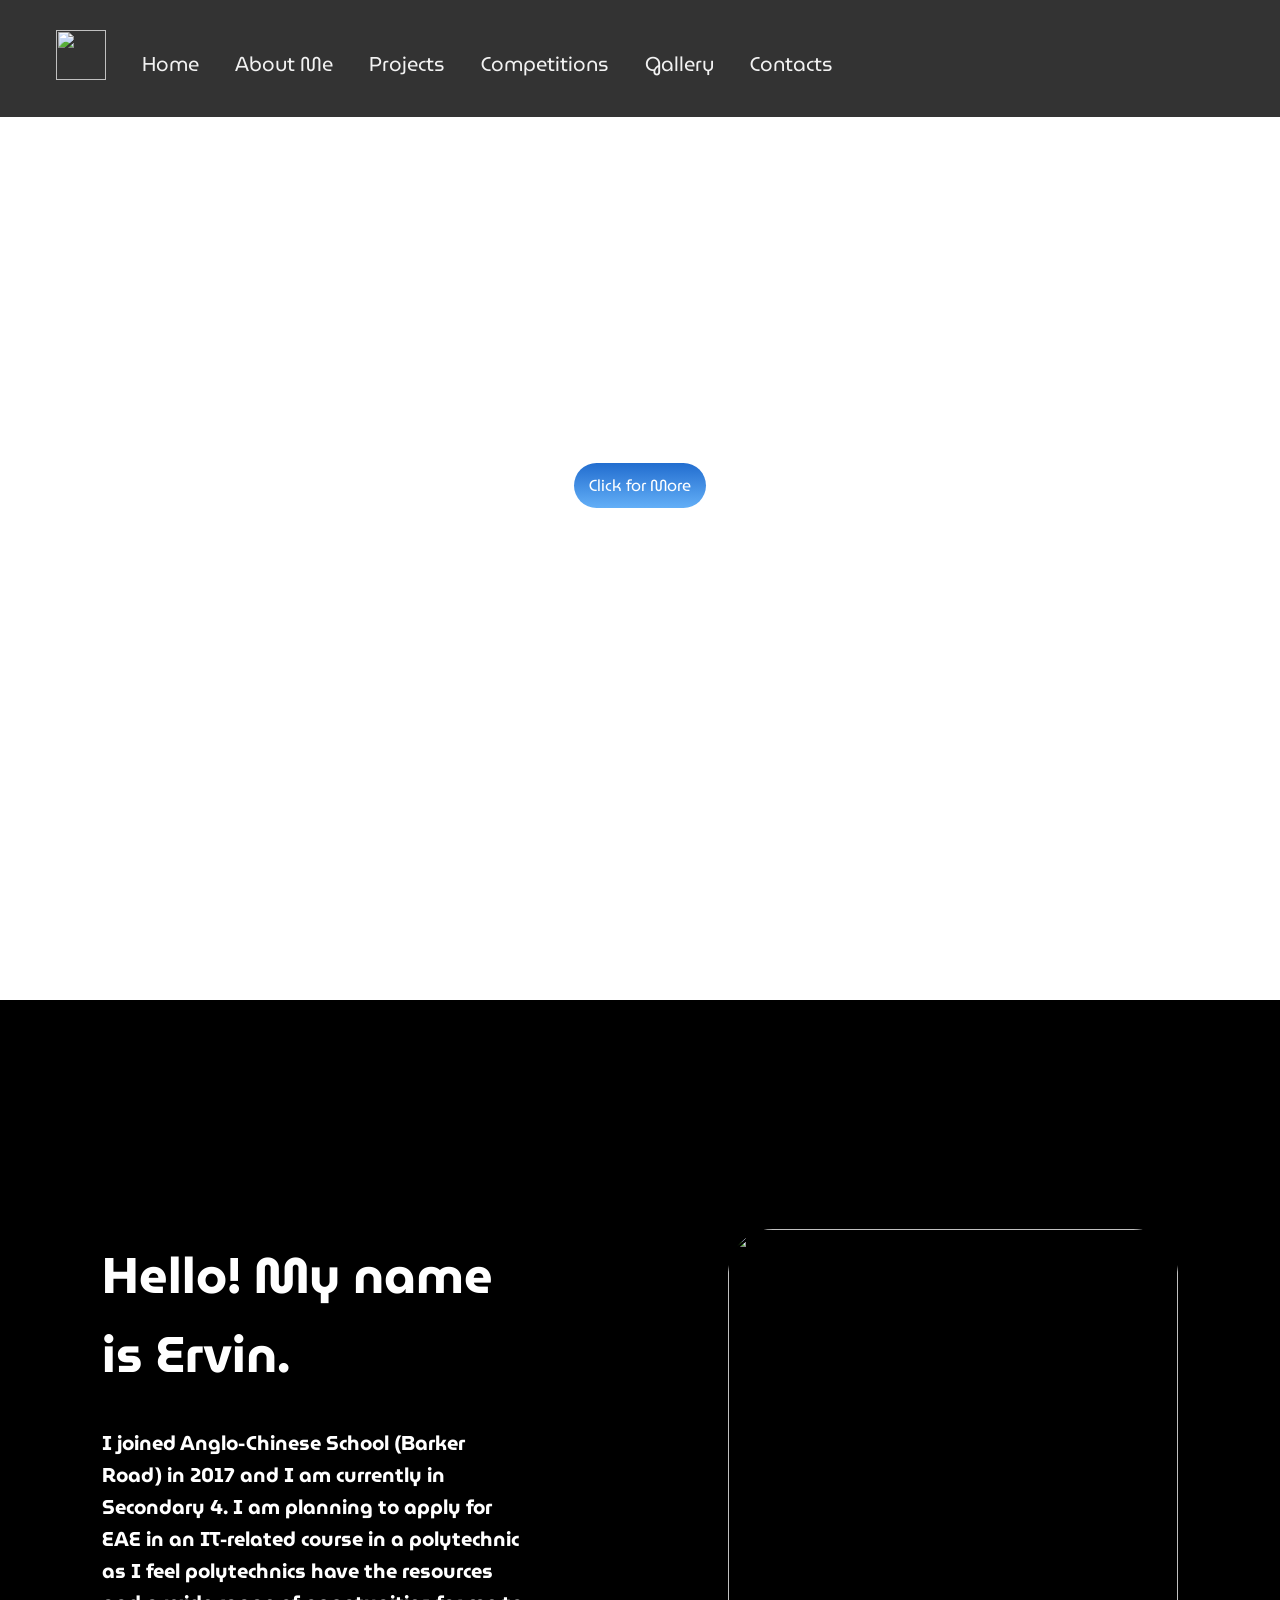
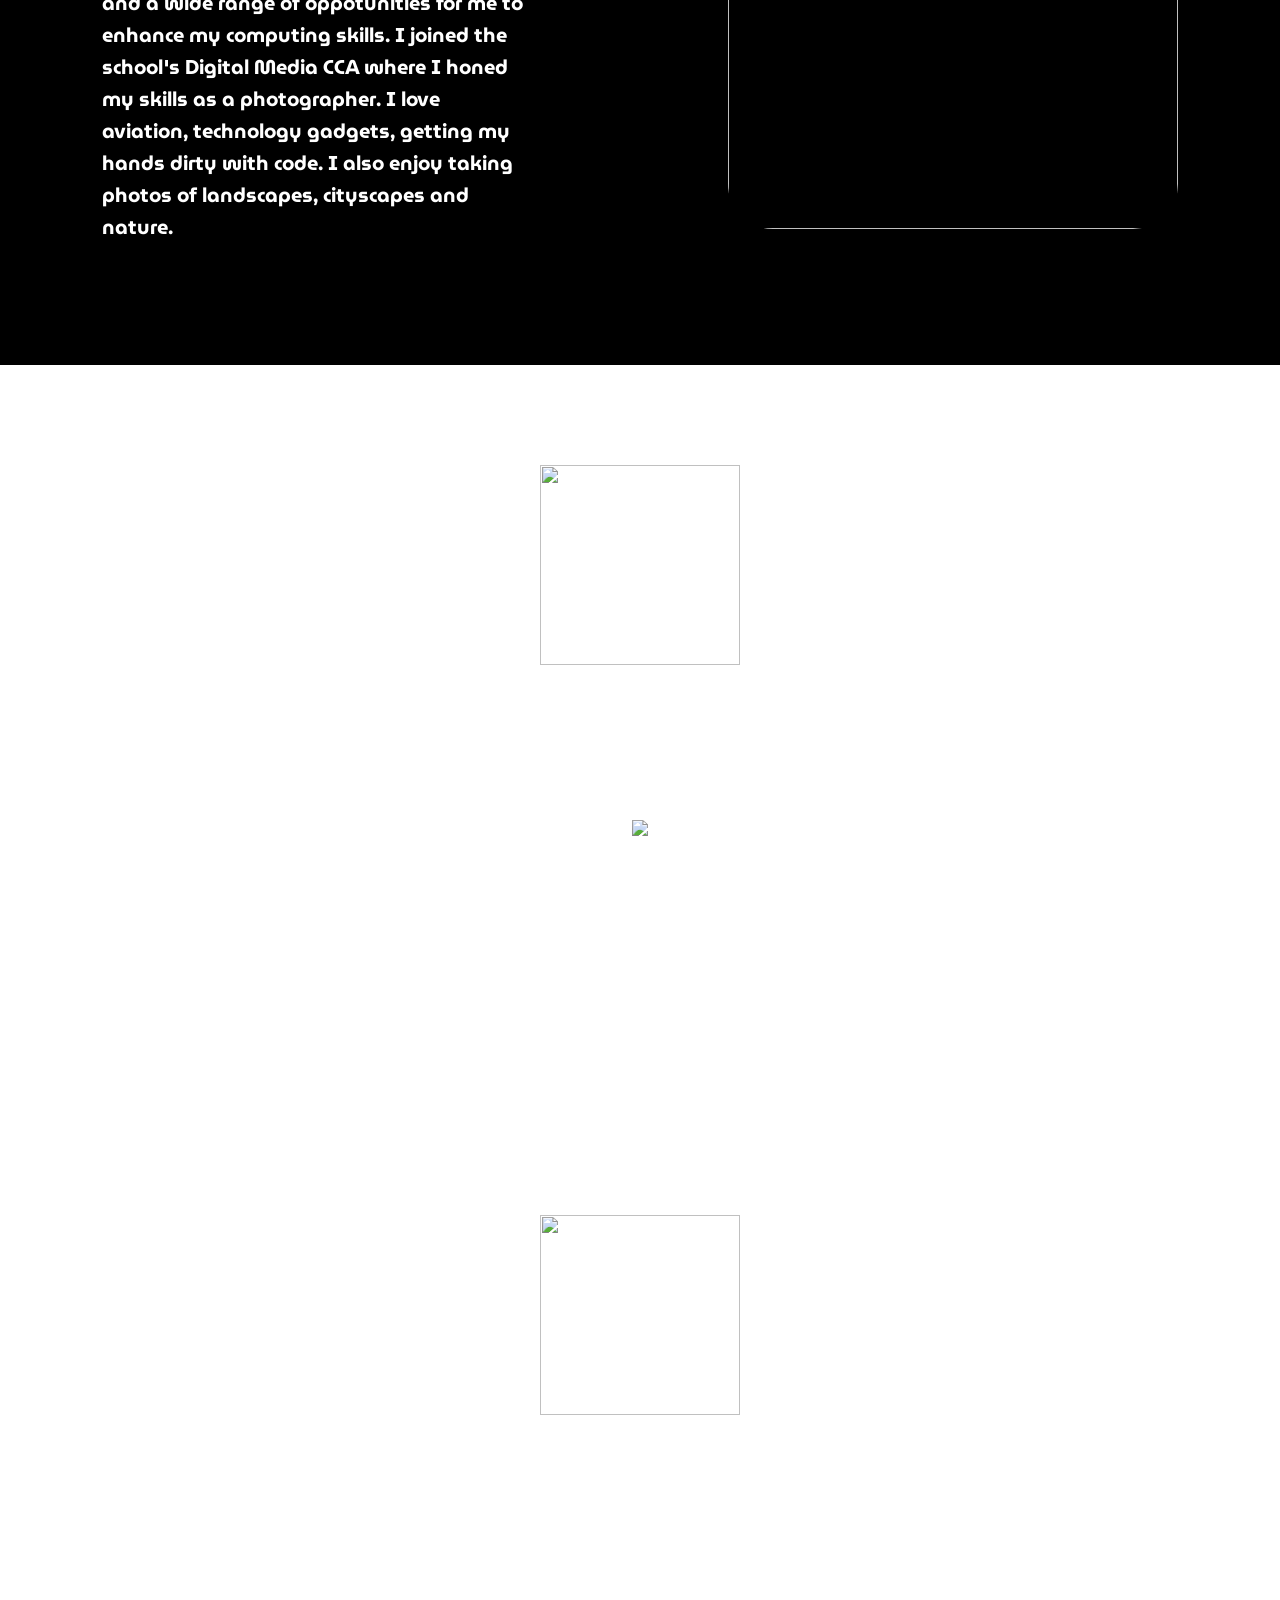
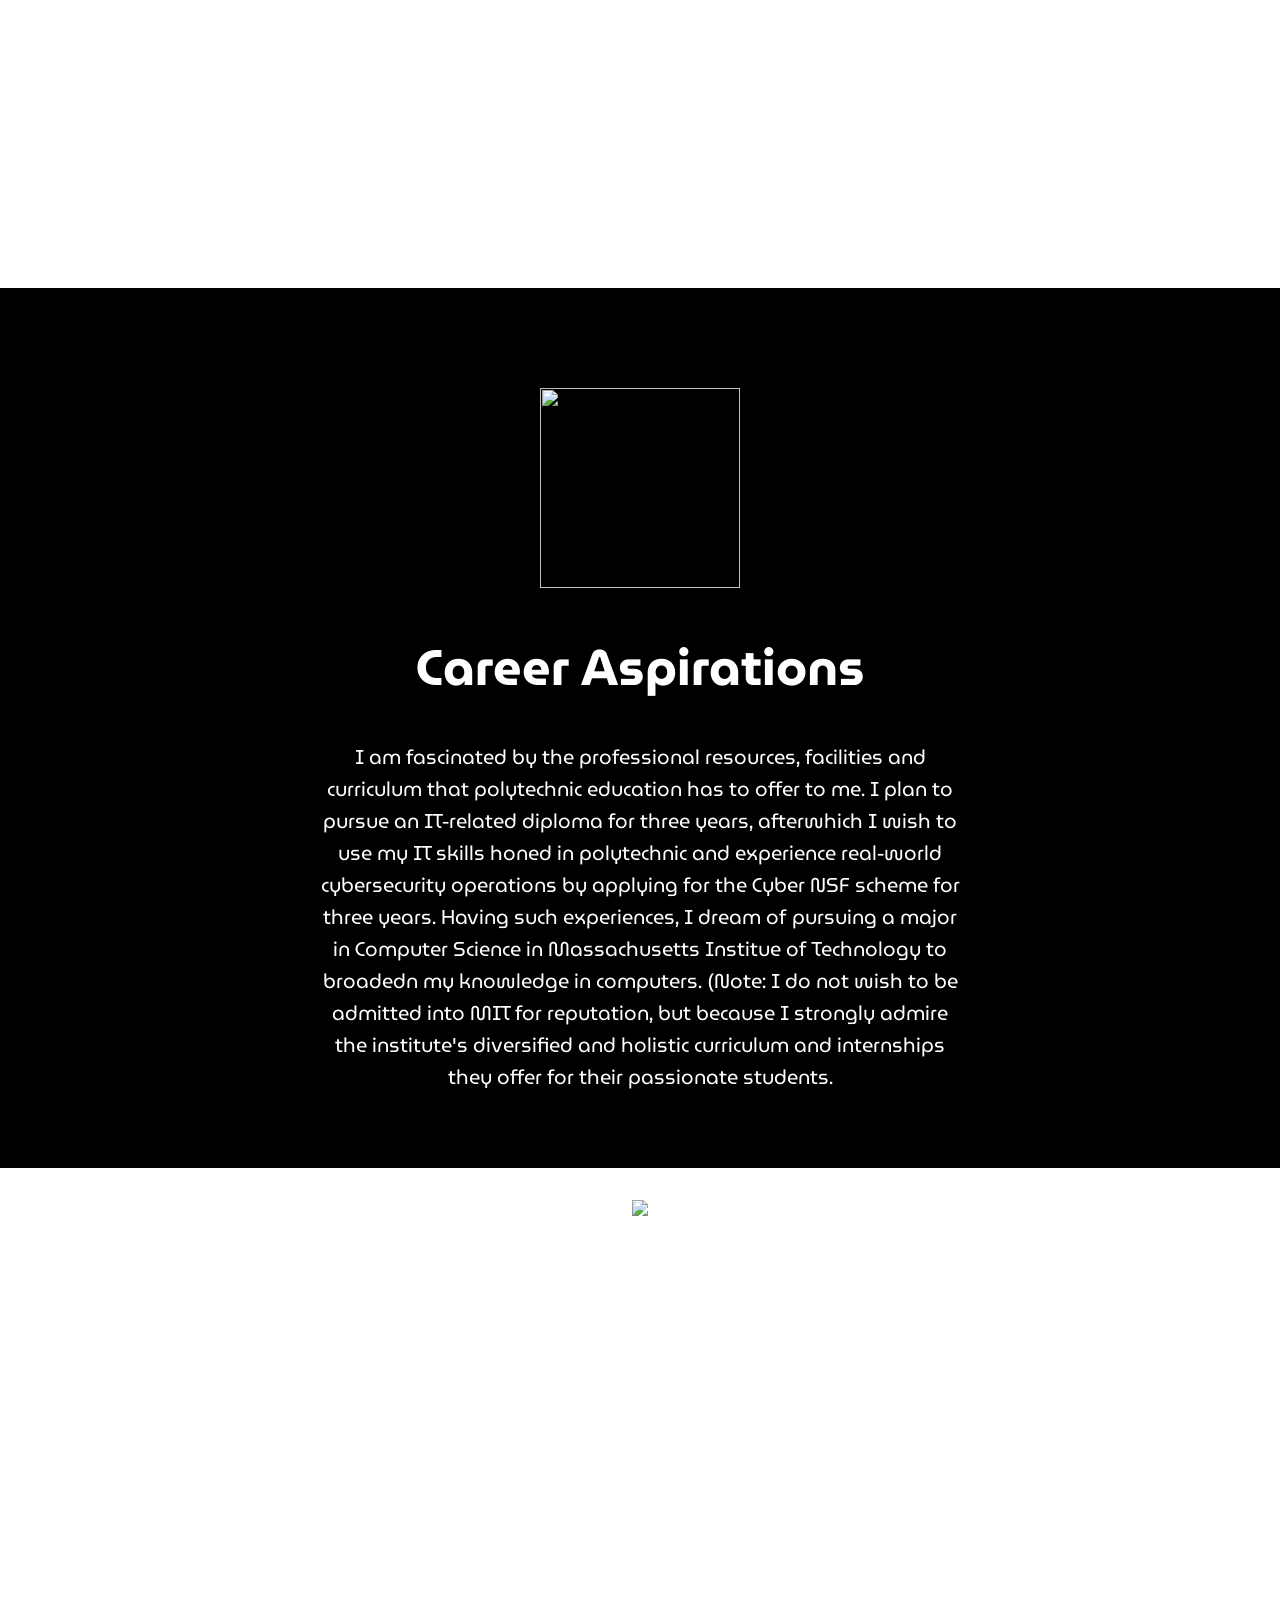
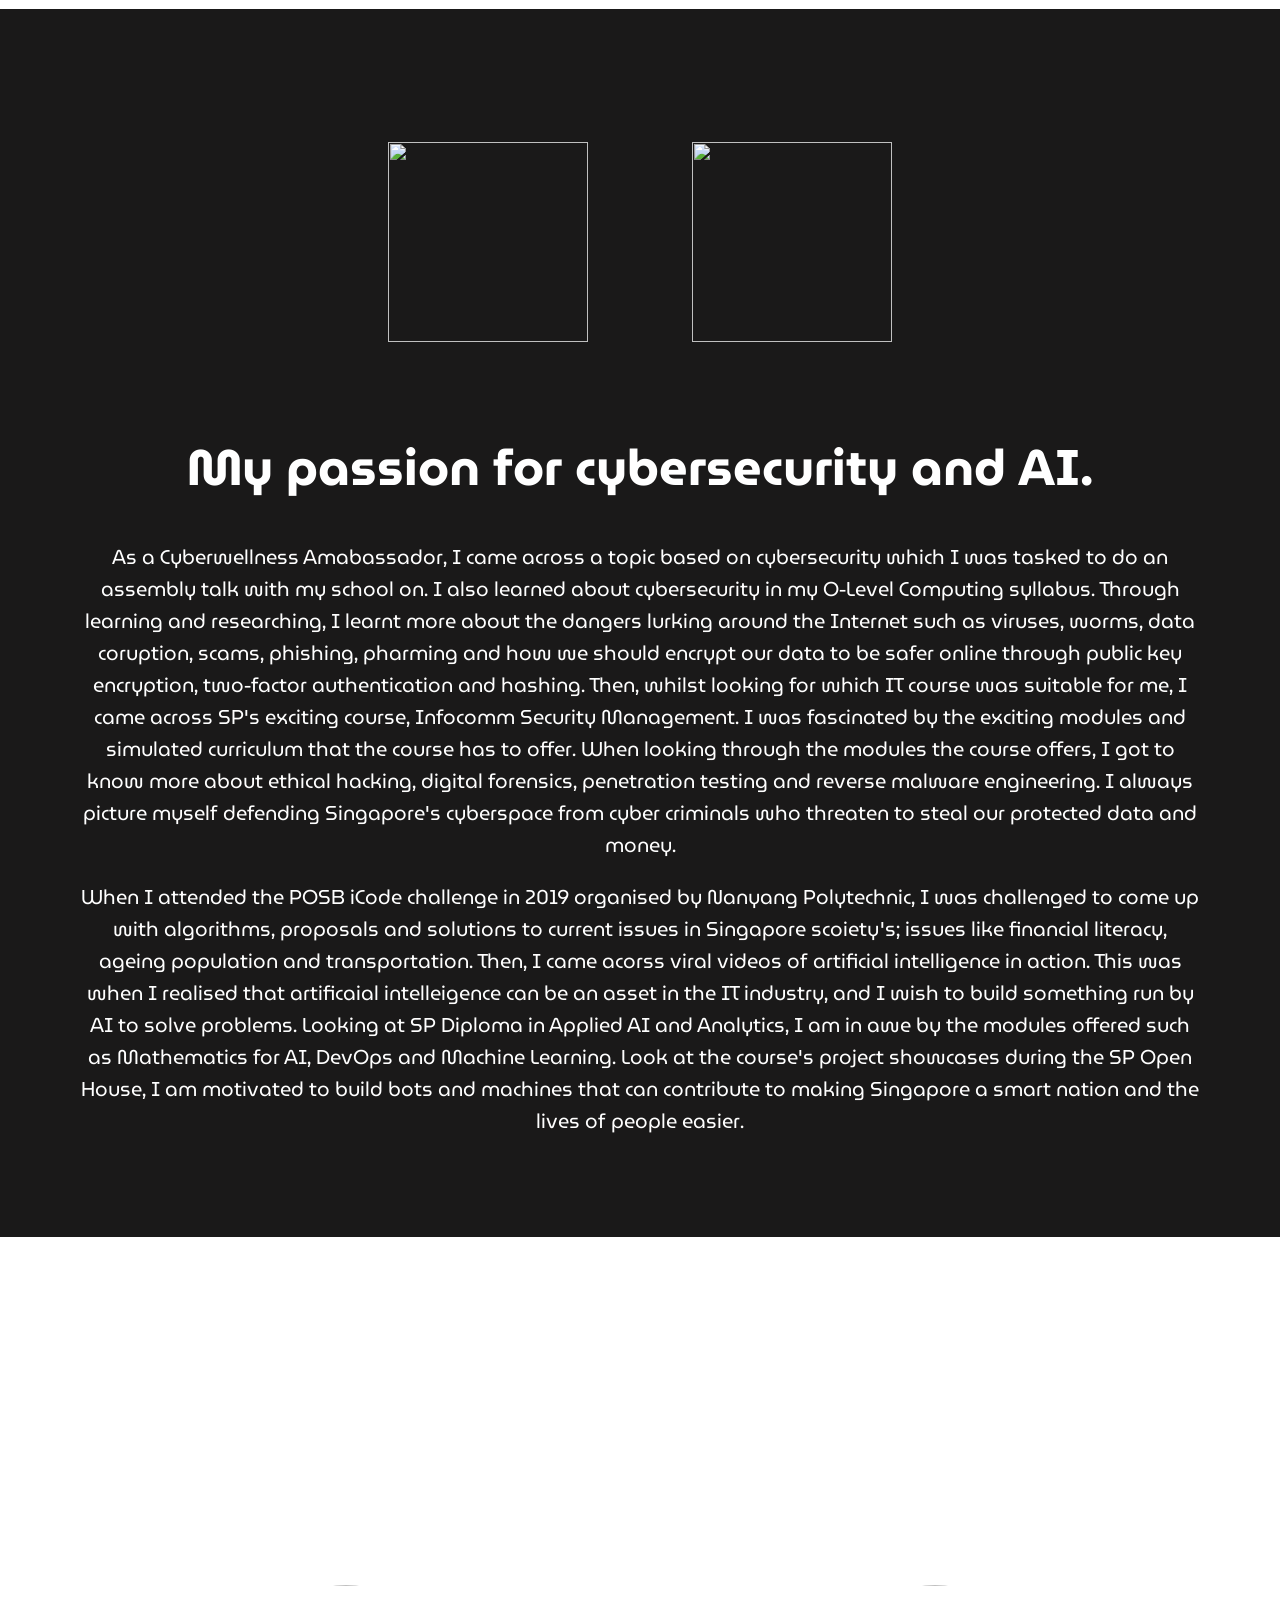
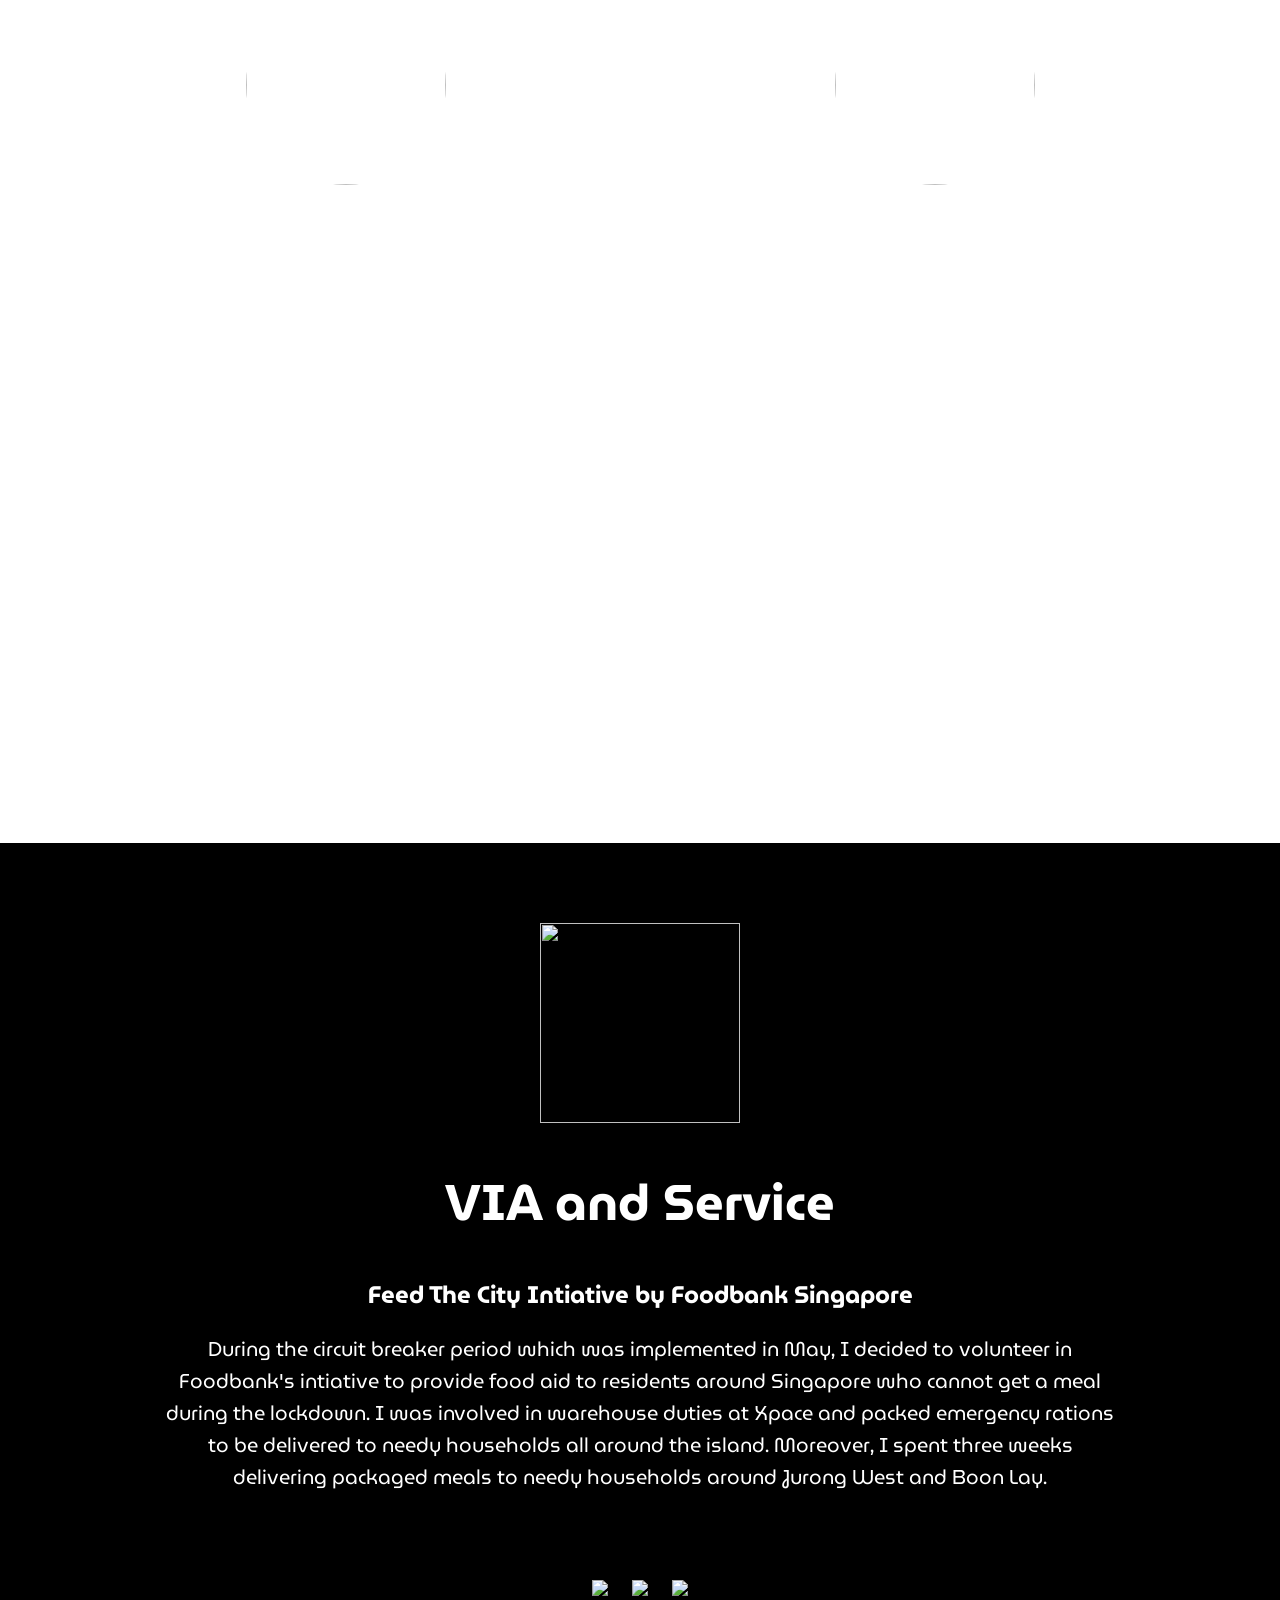
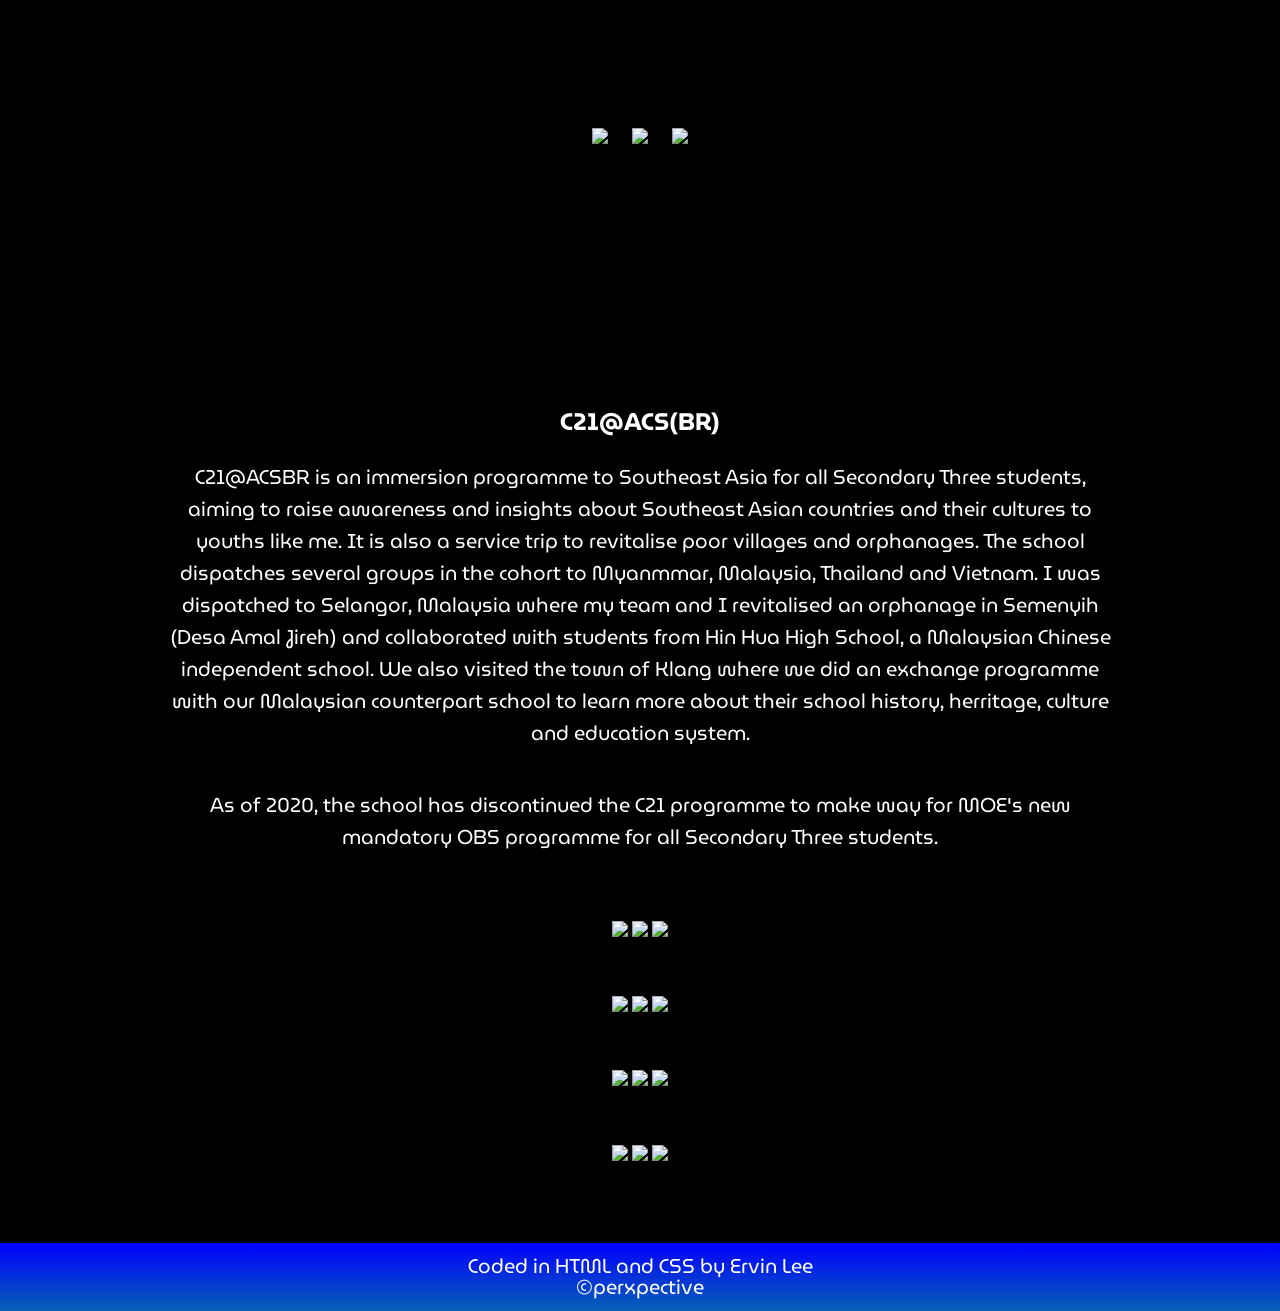
==== about.html @ 215baf23 "imported all websites" ====
<!DOCTYPE html>
<html>
  <head>
    <meta charset="utf-8">
    <meta name="viewport" content="width=device-width">
    <title>About | Project Perspective</title>
    <link href="about.css" rel="stylesheet" type="text/css"/>
    <link rel="icon" href="images/icon.ico" type="image/x-icon"/>
    <link href="https://fonts.googleapis.com/css2?family=MuseoModerno:wght@300&display=swap" rel="stylesheet">
    
  </head>

  
  <body>
    <link rel="stylesheet" href="https://cdnjs.cloudflare.com/ajax/libs/animate.css/4.0.0/animate.min.css"/>
    <div class="menu-bar">
      <ul>
        <li class="animate__animated animate__backInDown"><a href='index.html'><img src='images/icon.ico' id='icon'/></a></li>
        <li class="animate__animated animate__backInDown"><a href='index.html'>Home</a></li>
        <li class="animate__animated animate__backInDown"><a href='about.html'>About Me</a></li>
        <li class="animate__animated animate__backInDown"><a href='projects.html'>Projects</a></li>
        <li class="animate__animated animate__backInDown"><a href='competitions.html'>Competitions</a></li>
        <li class="animate__animated animate__backInDown"><a href='gallery.html'>Gallery</a></li>
        <li class="animate__animated animate__backInDown"><a href='contacts.html'>Contacts</a></li>
      </ul>
    </div>
    
    
    <div class="title">
      <h1 id='heading'>About Me</h1>
      <a class="button" href="#about">Click for More</a>
    </div>

    <div class="table" id="about">
      <table>
        <tr>
          <th>
            <h1>Hello! My name is Ervin.</h1>
            <p>I joined Anglo-Chinese School (Barker Road) in 2017 and I am currently in Secondary 4. I am planning to apply for EAE in an IT-related course in a polytechnic as I feel polytechnics have the resources and a wide range of oppotunities for me to enhance my computing skills. I joined the school's Digital Media CCA where I honed my skills as a photographer. I love aviation, technology gadgets, getting my hands dirty with code. I also enjoy taking photos of landscapes, cityscapes and nature.</p>
          </th>
          <th>
            <img src="images/portrait.JPG" id="portrait"/>
          </th>
        </tr>
      </table>
    </div>

    <div class="leadership">
      <img src="https://cdn.iconscout.com/icon/free/png-256/leadership-1467689-1240185.png" id="lead-icon"/>
      <h1>Leadership and Involvements</h1>
        <img src="https://img.icons8.com/plasticine/2x/camera.png" id="camera"/>
        <h2>Vice CCA Chairperson of School Digital Media CCA (Photography)</h2>
        <p>As a vice-chairperson overseeing all aspects of photography in the CCA, I am in charge of planning CCA training sessions and I teach my juniors typical photography skills during assigned student-led sessions from time to time. I am also in charge of supervising my junior photographers who are on duty for capturing school events. I stay behind after every school event sieving through photos and </p>
        <img src="https://cdn.iconscout.com/icon/free/png-512/cybersecurity-1558328-1319546.png" id="cyber-icon"/>
        <h2>Active Cyber Wellness Ambassador</h2>
        <p>As a Cyberwellness Ambassador in my school, it is my mission to impact my school community to be safe and vigilant when using the Internet. I do so by organising assembly talks with the school population as well as having talks with parents as to what kind of dangers they can expect lurking around in the Internet. I cover various topics from content creators and fake news to malware, data corruption and cyber attacks. My role also fueled my interest in exploring the growing world of the cybersecurity and wargaming industry.</p>
    </div>

    <div class="career">
      <img src="https://cdn1.iconfinder.com/data/icons/miscellaneous-30-mix/168/mark_trail_notch_trace_check-mark-512.png" id="check-icon"/>
      <h1>Career Aspirations</h1>
      <p>I am fascinated by the professional resources, facilities and curriculum that polytechnic education has to offer to me. I plan to pursue an IT-related diploma for three years, afterwhich I wish to use my IT skills honed in polytechnic and experience real-world cybersecurity operations by applying for the Cyber NSF scheme for three years. Having such experiences, I dream of pursuing a major in Computer Science in Massachusetts Institue of Technology to broadedn my knowledge in computers. (Note: I do not wish to be admitted into MIT for reputation, but because I strongly admire the institute's diversified and holistic curriculum and internships they offer for their passionate students.</p>
    </div>

    <div class="education">
      <img src="https://img.icons8.com/clouds/2x/graduation-cap.png" id="grad-icon"/>
      <h1>Education</h1>
      <h2>Anglo-Chinese School (Primary)</h2>
      <p>2011-2016</p>
      <h2>Anglo-Chinese School (Barker Road)</h2>
      <p>2017-2020</p>
    </div>

    <div class="passion">
      <table>
        <tr>
          <th><img src="https://cdn.iconscout.com/icon/free/png-512/cybersecurity-1558328-1319546.png"/></th>
          <th><img src="https://cdn.iconscout.com/icon/free/png-512/artificial-intelligence-1758133-1497311.png"/></th>
        </tr>
      </table>
      <h1>My passion for cybersecurity and AI.</h1>
      <p>As a Cyberwellness Amabassador, I came across a topic based on cybersecurity which I was tasked to do an assembly talk with my school on. I also learned about cybersecurity in my O-Level Computing syllabus. Through learning and researching, I learnt more about the dangers lurking around the Internet such as viruses, worms, data coruption, scams, phishing, pharming and how we should encrypt our data to be safer online through public key encryption, two-factor authentication and hashing. Then, whilst looking for which IT course was suitable for me, I came across SP's exciting course, Infocomm Security Management. I was fascinated by the exciting modules and simulated curriculum that the course has to offer. When looking through the modules the course offers, I got to know more about ethical hacking, digital forensics, penetration testing and reverse malware engineering. I always picture myself defending Singapore's cyberspace from cyber criminals who threaten to steal our protected data and money.</p>
      <p>When I attended the POSB iCode challenge in 2019 organised by Nanyang Polytechnic, I was challenged to come up with algorithms, proposals and solutions to current issues in Singapore scoiety's; issues like financial literacy, ageing population and transportation. Then, I came acorss viral videos of artificial intelligence in action. This was when I realised that artificaial intelleigence can be an asset in the IT industry, and I wish to build something run by AI to solve problems. Looking at SP Diploma in Applied AI and Analytics, I am in awe by the modules offered such as Mathematics for AI, DevOps and Machine Learning. Look at the course's project showcases during the SP Open House, I am motivated to build bots and machines that can contribute to making Singapore a smart nation and the lives of people easier. </p>
    </div>

    <div class="community">
      <h1>Computing Communities Involved</h1>
      <table>
        <tr>
          <th id="cys">
            <img src="https://avatars2.githubusercontent.com/u/59055936?s=280&v=4"/>
            <h2>Member of Cyber Youth Singapore</h2>
            <p>I got to interact with like-minded youths who exchange all knowledge about cybersecurity with each other. With the help of the Red-Teaming special interest group (SIG) of CYS, I have access to various resources which allow me to research more about Cyber Attacks and Defence Tactics, Ethical Hacking and Cryptography with Python (SHA256, XOR)</p>
          </th>
          <th>
            <img src="https://avatars2.githubusercontent.com/u/25730840?s=460&u=3125d62c34d21371a9f3443699b65fa33b63fb68&v=4"/>
            <h2>Participant of BuildingBlocs</h2>
            <p>Participating in workshops and conferences organised by BuildingBlocs introduced me to new programming languages I previously had not known such as NoSQL and Unity.</p>
          </th>
        </tr>
      </table>
    </div>

    <div class="via">
      <img src="https://cdn0.iconfinder.com/data/icons/life-skill-line-color-master-of-your-own-life/512/Sympathy-512.png" style="width:200px; height:200px;"/>
      <h1>VIA and Service </h1>
      <h2>Feed The City Intiative by Foodbank Singapore</h2>
      <p>During the circuit breaker period which was implemented in May, I decided to volunteer in Foodbank's intiative to provide food aid to residents around Singapore who cannot get a meal during the lockdown. I was involved in warehouse duties at Xpace and packed emergency rations to be delivered to needy households all around the island. Moreover, I spent three weeks delivering packaged meals to needy households around Jurong West and Boon Lay.</p>
      <table>
        <tr>
          <td><img src="images/foodbank4.JPG"/></td>
          <td><img src="images/foodbank2.JPG"/></td>
          <td><img src="images/foodbank3.JPG"/></td>
        </tr>
        <tr>
          <td><img src="images/foodbank1.JPG" id="r2"/></td>
          <td><img src="images/foodbank5.JPG" id="r2"/></td>
          <td><img src="images/foodbank6.JPG" id="r2"/></td>
        </tr>
      </table>

      <h2 style="padding-top:150px">C21@ACS(BR)</h2>
      <p>C21@ACSBR is an immersion programme to Southeast Asia for all Secondary Three students, aiming to raise awareness and insights about Southeast Asian countries and their cultures to youths like me. It is also a service trip to revitalise poor villages and orphanages. The school dispatches several groups in the cohort to Myanmmar, Malaysia, Thailand and Vietnam. I was dispatched to Selangor, Malaysia where my team and I revitalised an orphanage in Semenyih (Desa Amal Jireh) and collaborated with students from Hin Hua High School, a Malaysian Chinese independent school. We also visited the town of Klang where we did an exchange programme with our Malaysian counterpart school to learn more about their school history, herritage, culture and education system.</p>
      <p>As of 2020, the school has discontinued the C21 programme to make way for MOE's new mandatory OBS programme for all Secondary Three students.</p>

      <table>
        <tr>
          <td><img src="images/c21-1.JPG" style="overflow:hidden;height:250px;"/></td>
          <td><img src="images/c21-2.JPG" style="overflow:hidden;height:250px;"/></td>
          <td><img src="images/c21-3.JPG" style="overflow:hidden;height:250px;"/></td>
        </tr>
        <tr>
          <td><img src="images/c21-4.JPG" style="overflow:hidden;height:250px;"/></td>
          <td><img src="images/c21-5.JPG" style="overflow:hidden;height:250px;"/></td>
          <td><img src="images/c21-6.JPG" style="overflow:hidden;height:250px;"/></td>
        </tr>
        <tr>
          <td><img src="images/c21-7.JPG" style="overflow:hidden;height:250px;"/></td>
          <td><img src="images/c21-8.JPG" style="overflow:hidden;height:250px;"/></td>
          <td><img src="images/c21-9.JPG" style="overflow:hidden;height:250px;"/></td>
        </tr>
        <tr>
          <td><img src="images/c21-10.JPG" style="overflow:hidden;height:250px;"/></td>
          <td><img src="images/c21-11.JPG" style="overflow:hidden;height:250px;"/></td>
          <td><img src="images/c21-12.JPG" style="overflow:hidden;height:250px;"/></td>
        </tr>
      </table>

    </div>
    <footer>
      <p>Coded in HTML and CSS by Ervin Lee</p>
      <p>©perxpective</p>
    </footer>
   
  </body>
</html>
---- about.css ----
body {
  margin: auto;
  padding: 0;
  overflow-x:hidden;
}

h1 {
  font-size:50px;
}

p {
  font-size:20px;
}

html {
  font-family:MuseoModerno;
  scroll-behavior: smooth;
}

#icon {
  width:50px;
  height:50px;
  vertical-align: middle;
}

li {
  display:inline-block;
}

.menu-bar {
  overflow: hidden;
  background-color: #333;
  position: fixed; 
  top: 0;
  width: 100%;
}

/* Links inside the menu-bar */
.menu-bar a {
  float: left;
  display: block;
  color: #f2f2f2;
  text-align: center;
  padding: 14px 16px;
  text-decoration: none;
  transition:0.3s;
  border-radius:40px;
  font-size:20px;
}

/* Change background on mouse-over */
.menu-bar a:hover {
  background: rgb(54, 70, 216);
  font-size:25px;
}

/* Main content */
.main {
  margin-top: 30px; 
}

.title {
  padding-top:300px;
  padding-bottom:100px;
  text-align: center;
  background-image:url("https://image.freepik.com/free-vector/gradient-design-shapes-dark-background_23-2148409686.jpg");
  background-size:cover;
  background-repeat:no-repeat;
  background-blend-mode: darken;
  color:white;
  height:600px;
  background-attachment: fixed;
  vertical-align: middle;
}

.title p {
  font-size:25px;
}

.title #heading {
  font-size:90px;
  margin:0;
  padding:0;
  padding-bottom:30px;
}


.title h1 {
  font-size:30px;
  margin:0;
  padding:0;
}

.table {
  padding-top: 100px;
  background:black;
  color:white;
}

table {
  margin:auto;
}

.table th, tr {
  padding:100px;
  text-align:left; 
}


#portrait {
  border-radius:45px;
  height:600px;
  width:450px;
}

footer {
  text-align: center;
  font-size:5px;
  padding:3px;
  margin:0;
  line-height:1px;
  background:linear-gradient(blue, rgb(7, 97, 180));
  background-size:cover;
  color:white;
}

.leadership {
  margin:auto;
  text-align:center;
  background-image: url('https://image.freepik.com/free-photo/empty-wooden-table-with-colorful-smoke-float-up-dark-background_68495-150.jpg');
  background-size:cover;
  background-repeat:no-repeat;
  color:white;
  background-attachment:fixed;
  padding-bottom:100px;
}

.leadership p {
  margin:auto;
  width:50%;
}

.career p {
  margin:auto;
  width:50%;
}

#lead-icon {
  height:200px;
  width:200px;
  margin-top:100px;
}

#cyber-icon {
  margin-top:70px;
  width:200px;
  height:200px;
}

.career {
  margin:auto;
  text-align:center;
  padding-top:100px;
  color:white;
  background:black;
  padding-bottom:75px;
}
#check-icon {
  width:200px;
  height:200px;
}

.education {
  text-align:center;
  color:white;
  background-image:url("https://image.freepik.com/free-photo/dark-black-brick-wall-has-rough-surface-as-background-image_99266-240.jpg");
  background-size:cover;
  background-repeat: no-repeat;
  padding-top:30px;
  padding-bottom:20px;
  background-attachment:fixed;  
}

.passion {
  background:rgb(26, 25, 25);
  color:white;
  text-align:center;
  padding:80px;
  
}

.passion img {
  height:200px;
  width:200px;
  padding:50px;
}

.community #cys {
  margin:auto;
  width:50%;
}

.community img {
  height:200px;
  width:200px;
  padding:50px;
  border-radius:500px;
  text-align:center;
}

.community th {
  padding:100px;
  width:60%;
  text-align:center;
  margin:auto;
  vertical-align: top;
}

.community {
  width:auto;
  margin:auto;
  padding:50px;
  border-spacing:50px;
  text-align:center;
  background:url("https://img.freepik.com/free-vector/dark-wavy-background-gradient_23-2148385755.jpg?size=626&ext=jpg");
  color:white;
  background-size:cover;
  backgroun-repeat:no-repeat;
  background-attachment: fixed;
}

.via img, table {
  margin:auto;
  height:300px;
  overflow:hidden;
  horizontal-align:middle;
}

.via td {
  text-align: center;
}

.via {
  color:white;
  text-align:center;
  background:black;
  padding-top:80px;
  padding-bottom:50px;
}

.via p {
  margin:auto;
  width:75%;
  text-align:center;
  margin-bottom:40px;
}

#r2 {
  height:545px;
  padding:10px;
  overflow:hidden;
}

.button {
  background: linear-gradient(rgb(34, 109, 207), rgb(99, 175, 247));
  border-radius:40px;
  padding:10px 15px;
  color:white;
  text-decoration:none;
  transition:0.5s;
  text-align: center;
  margin:auto;
  horizontal-align:center;
}

.button:hover {
  background:yellow;
  color:black;
}
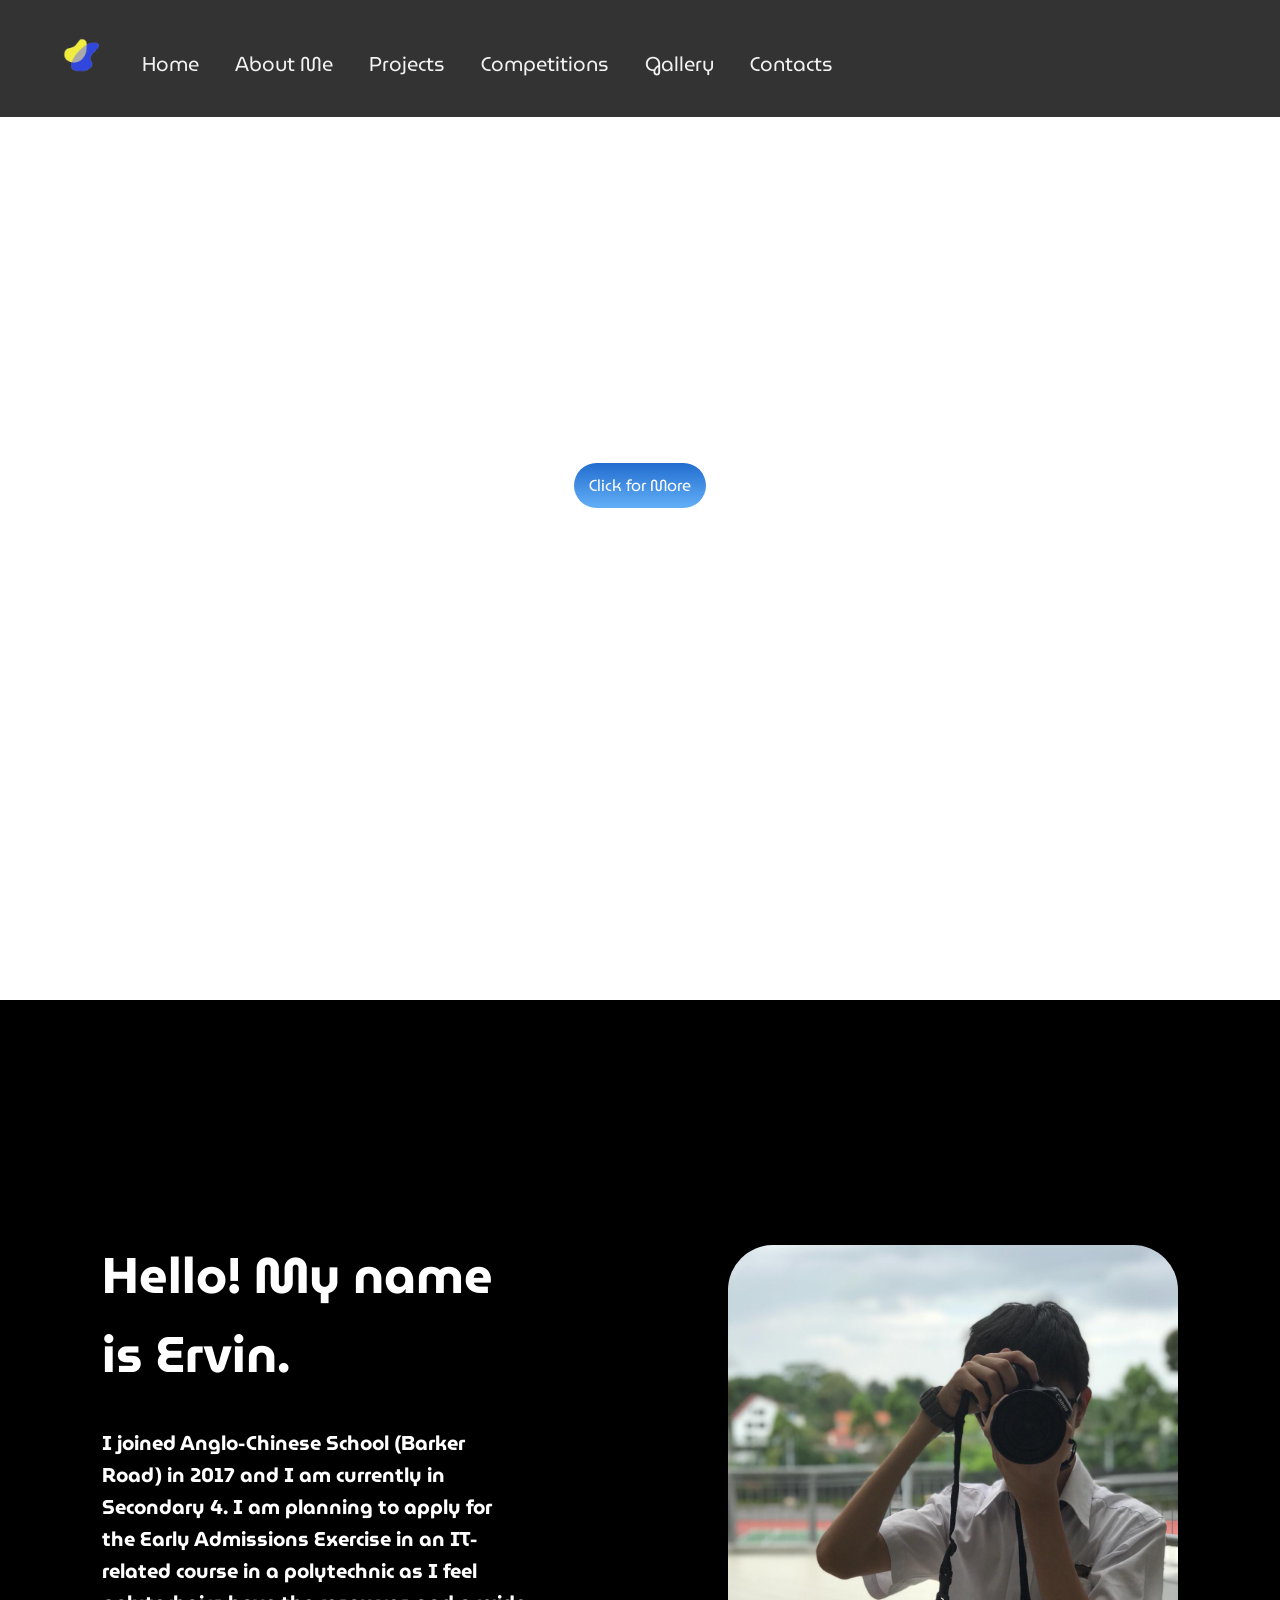
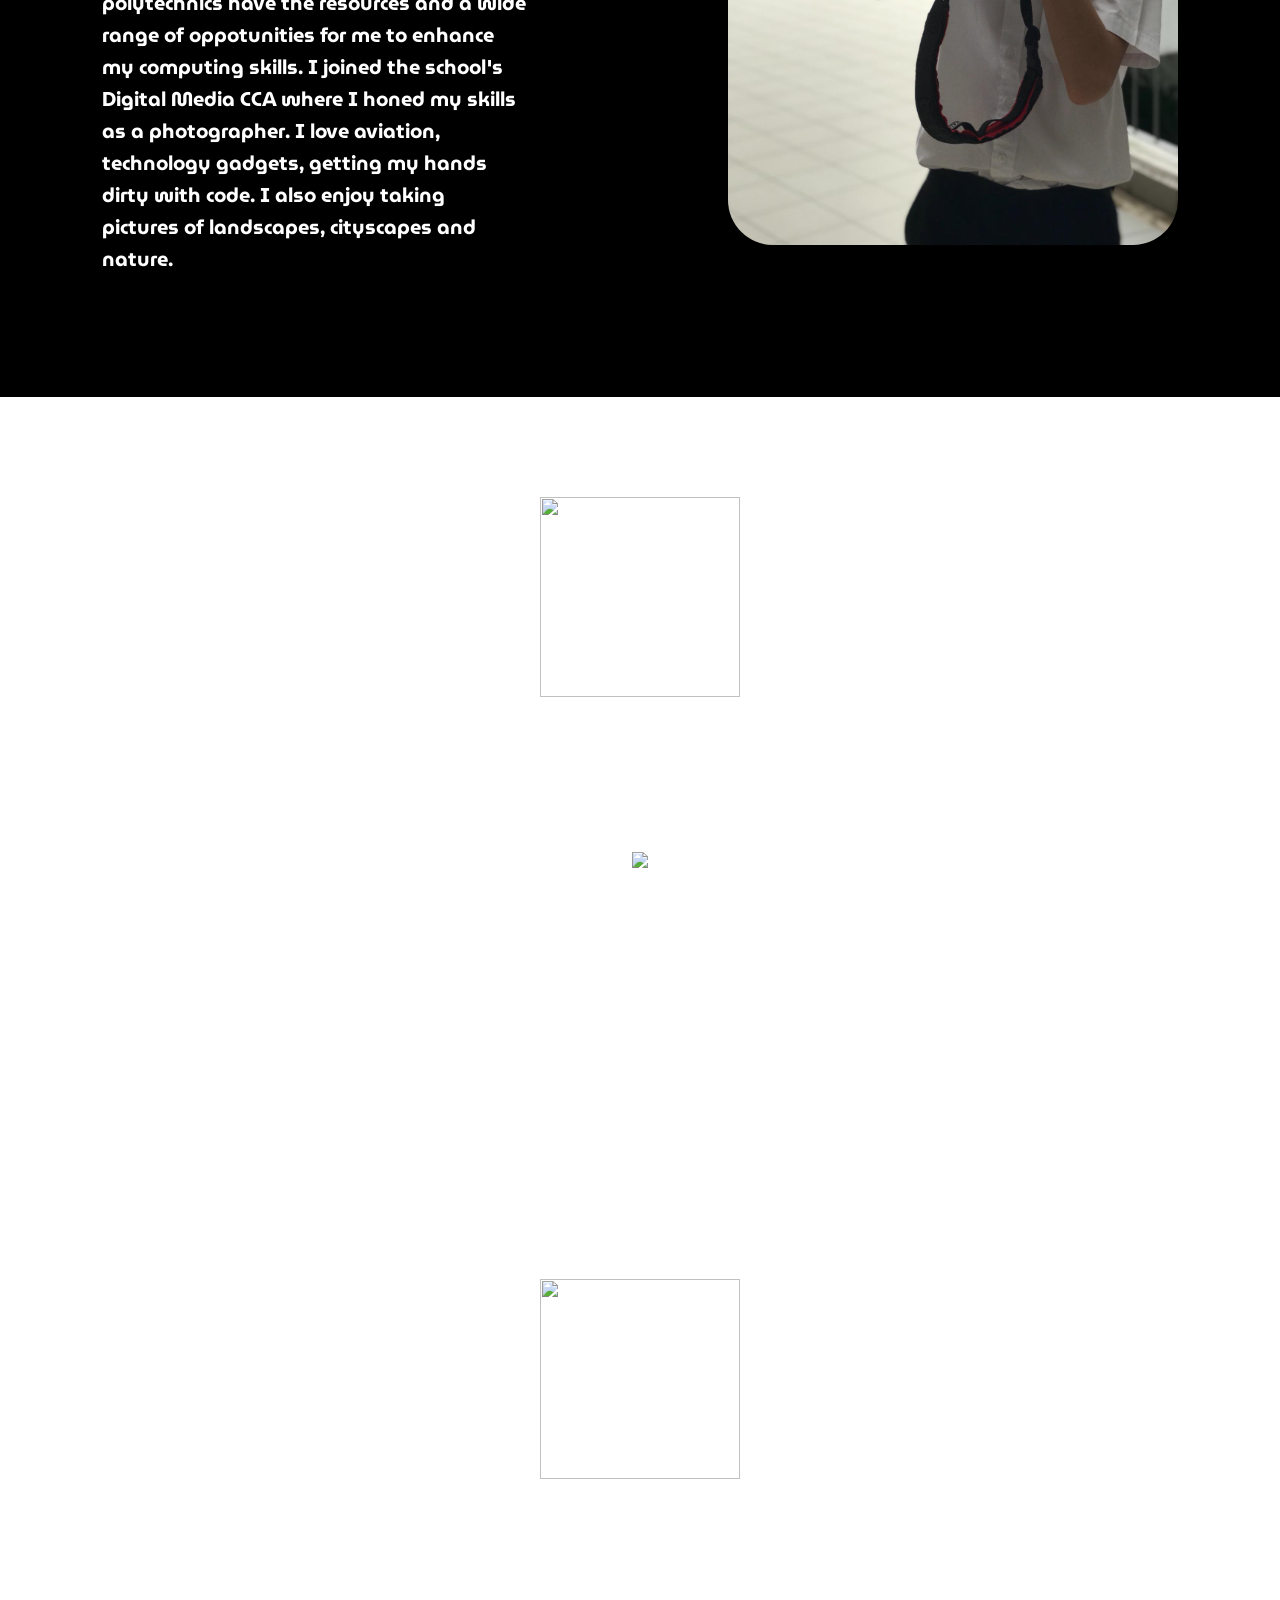
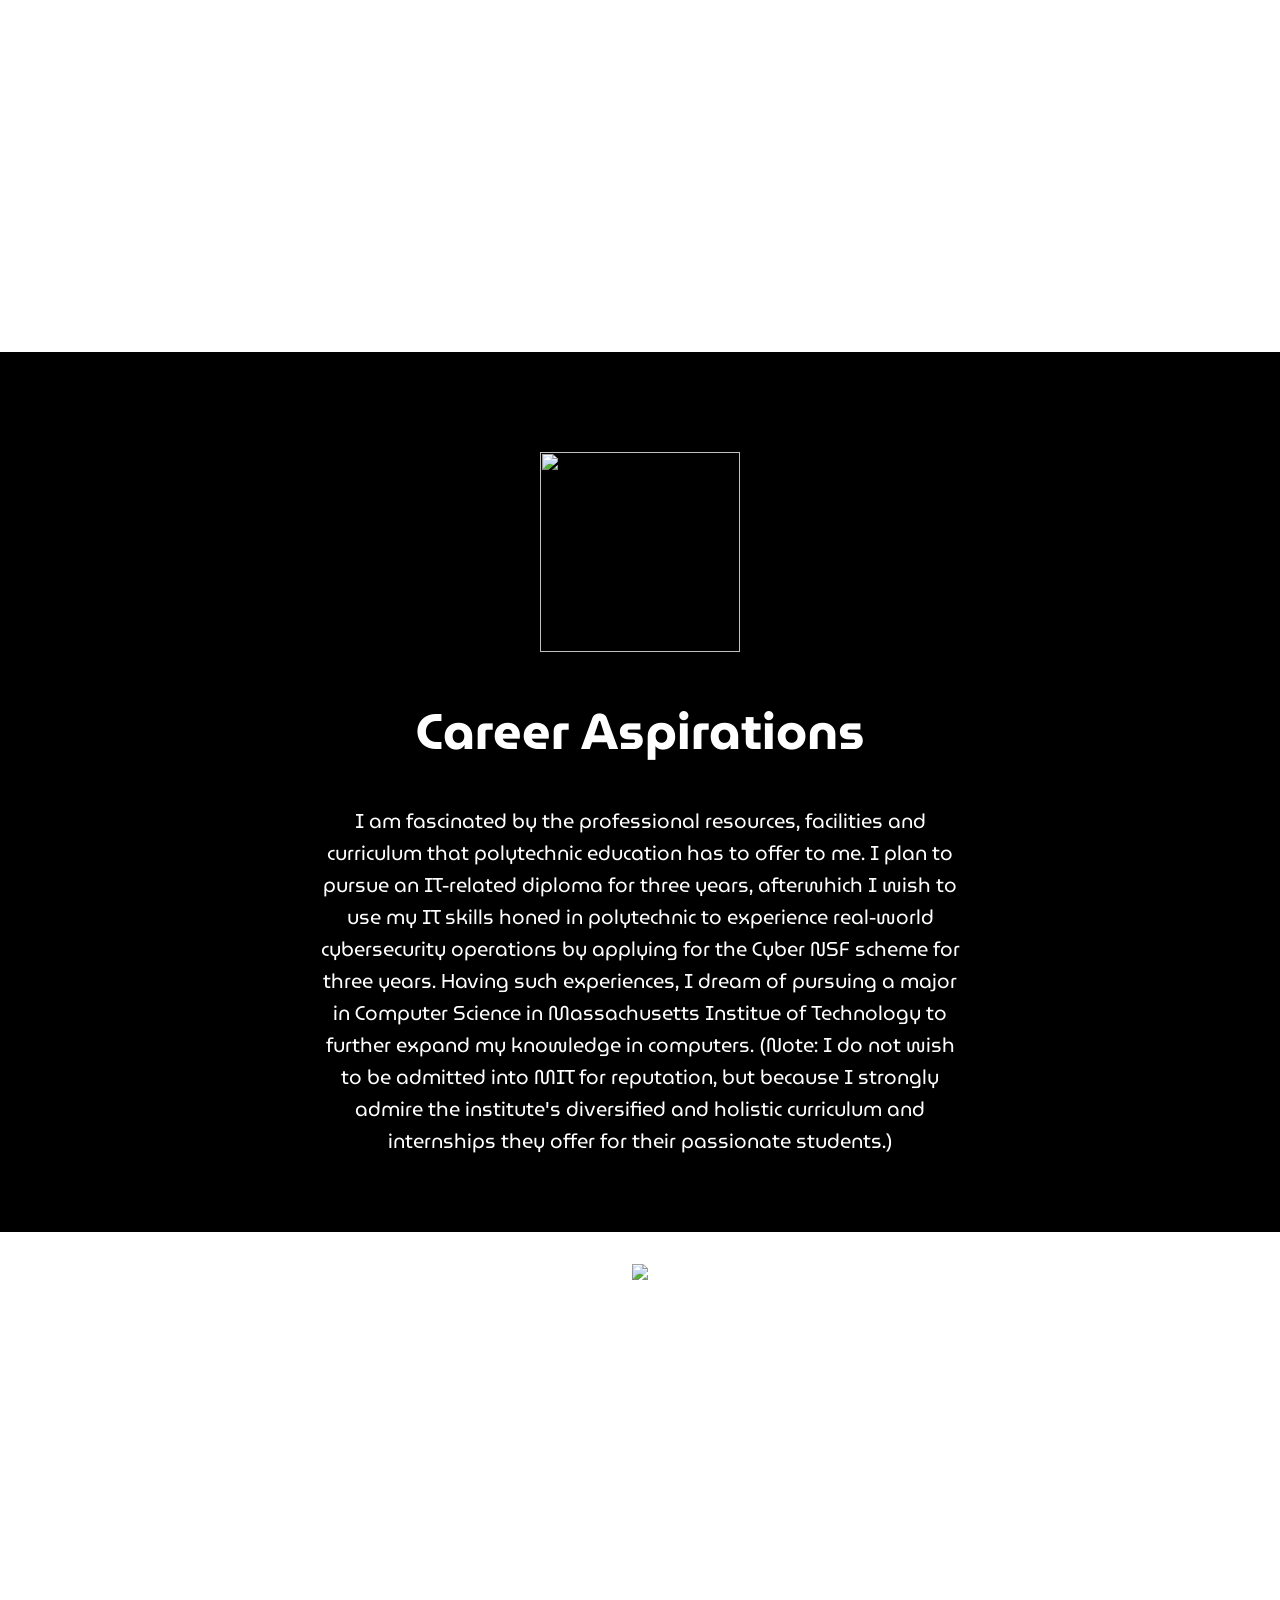
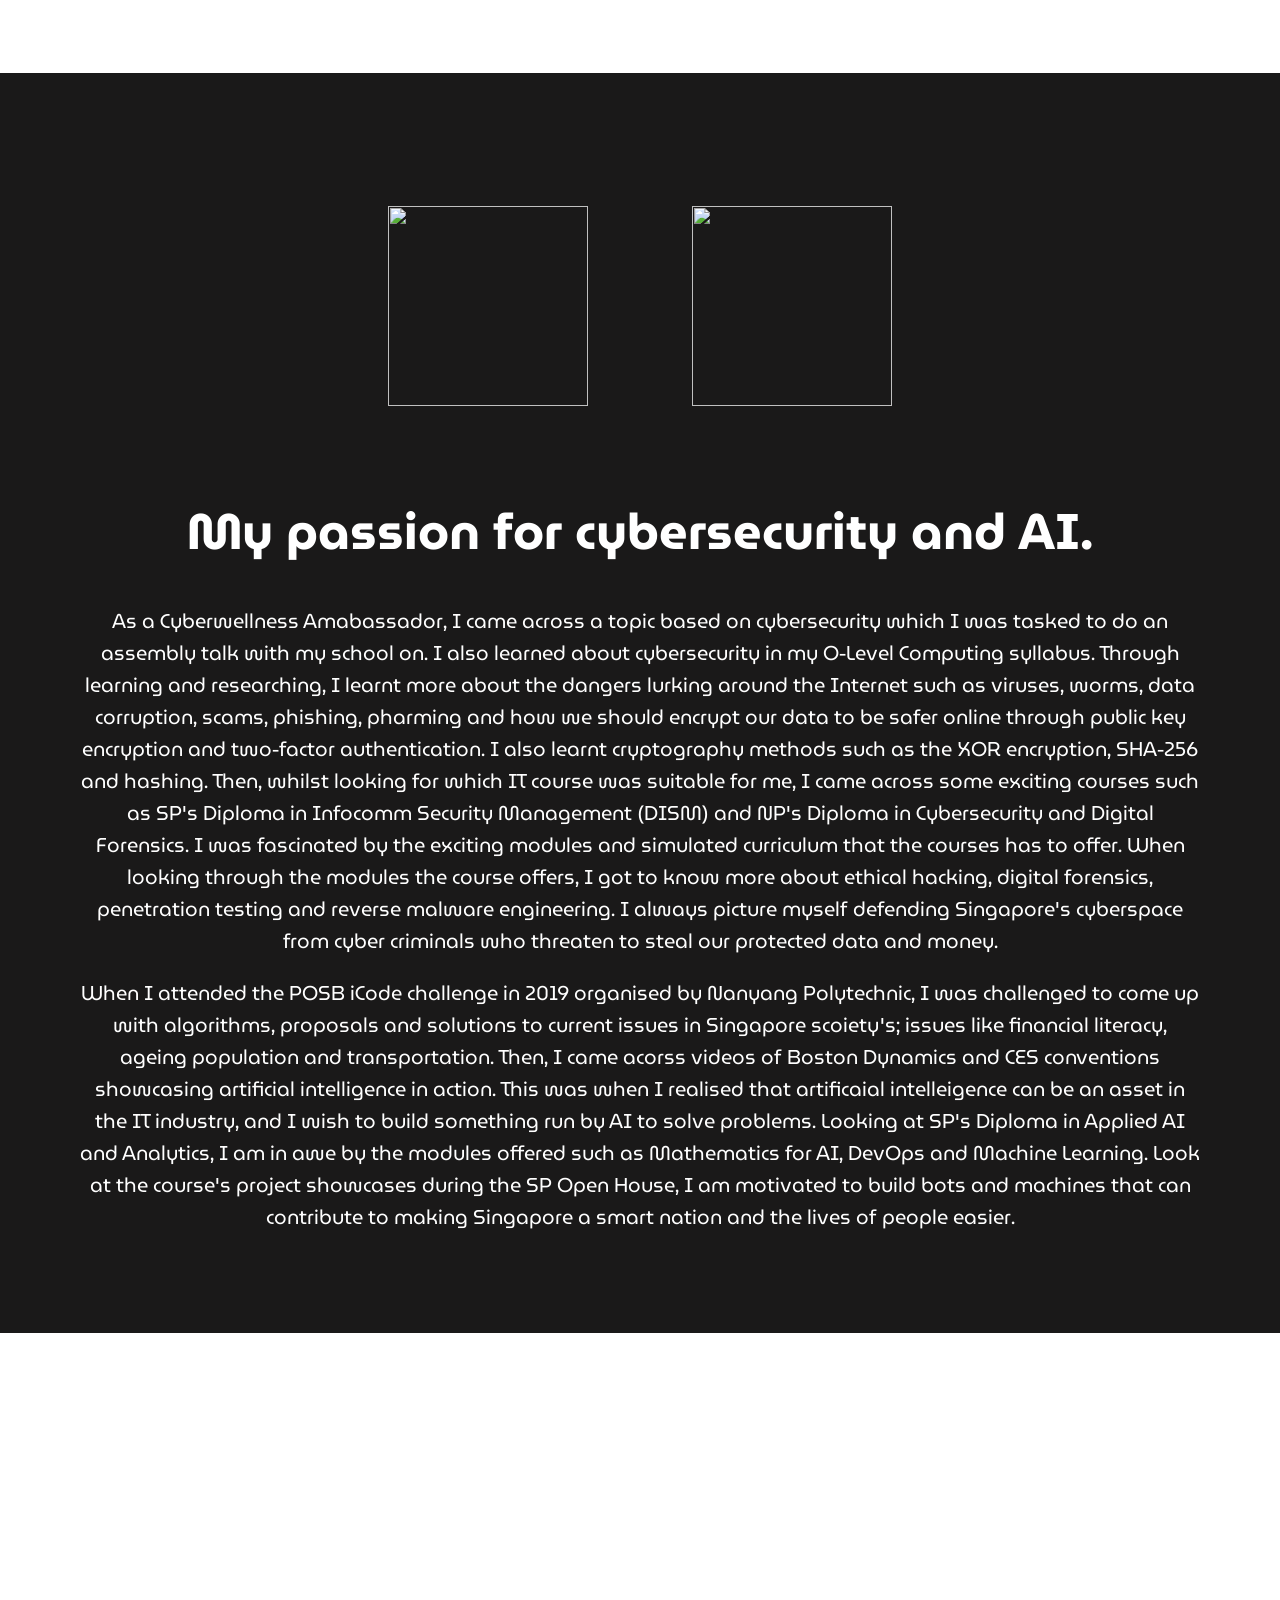
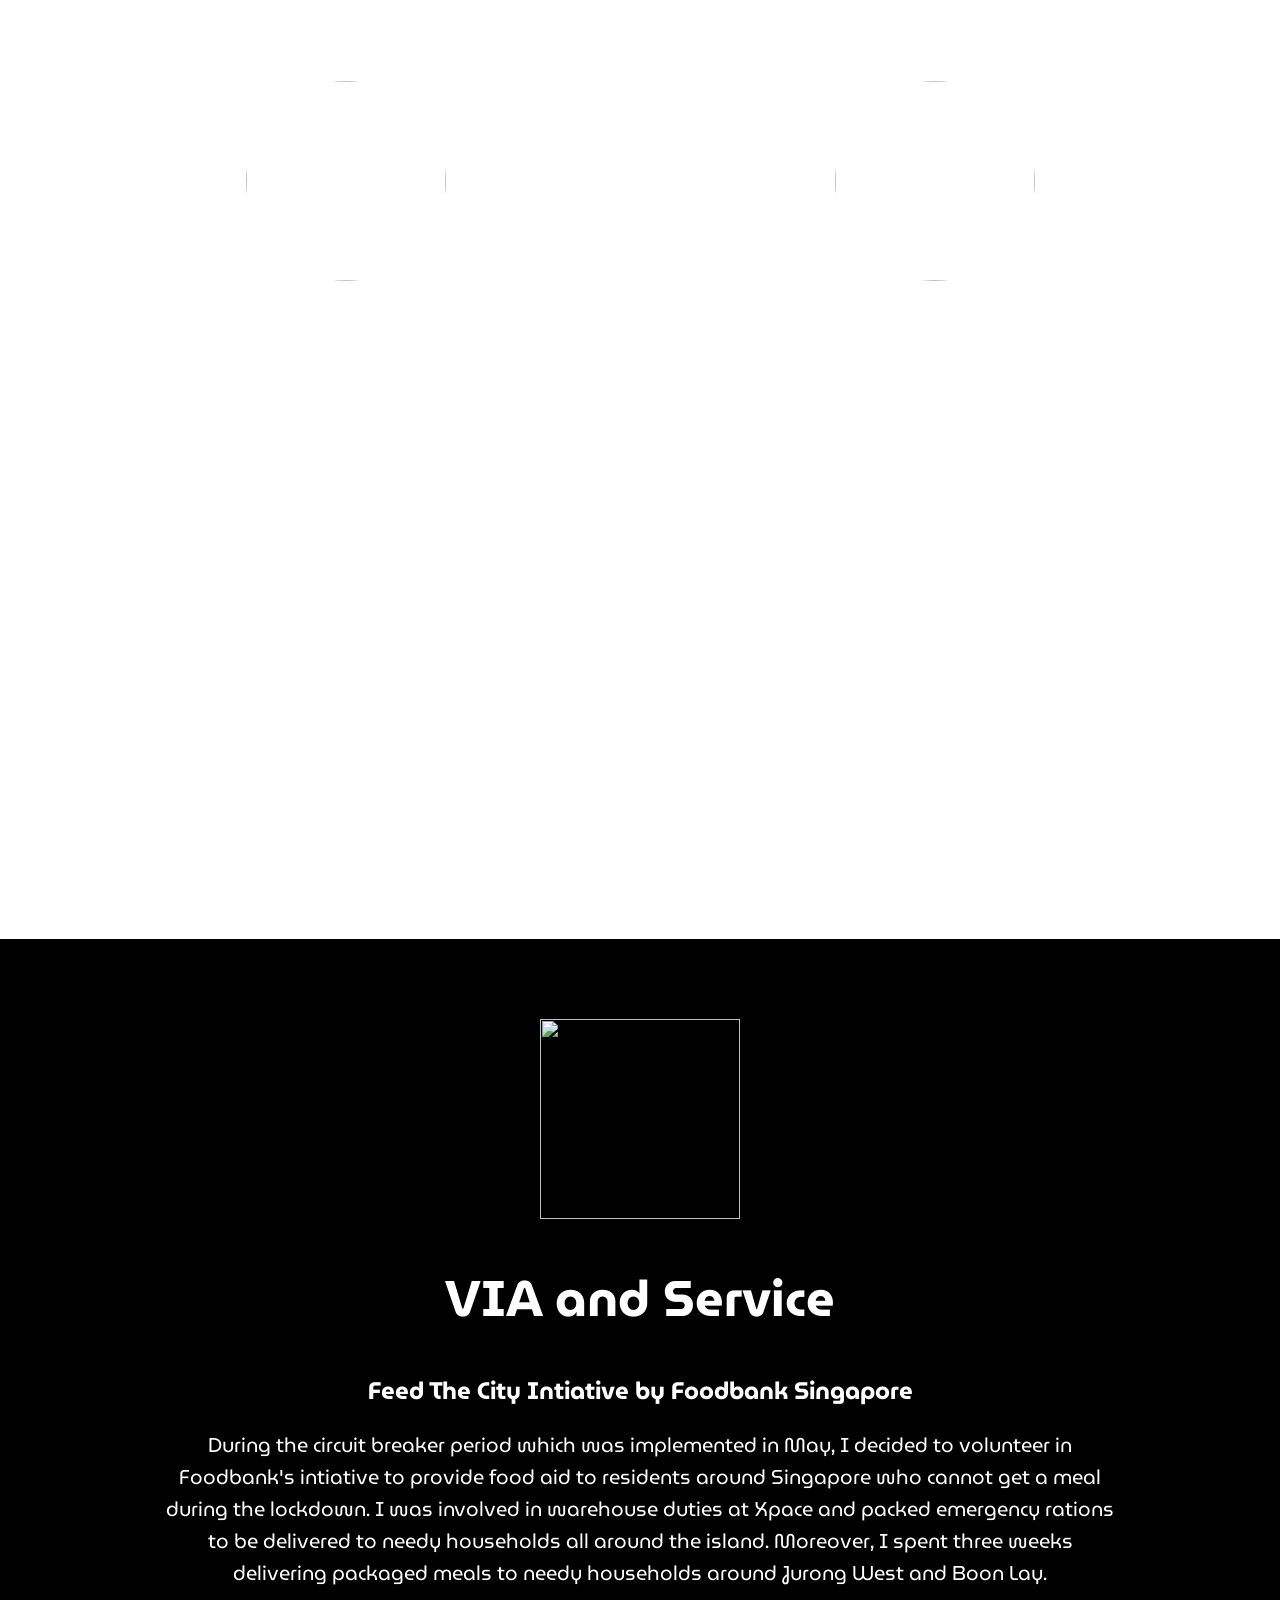
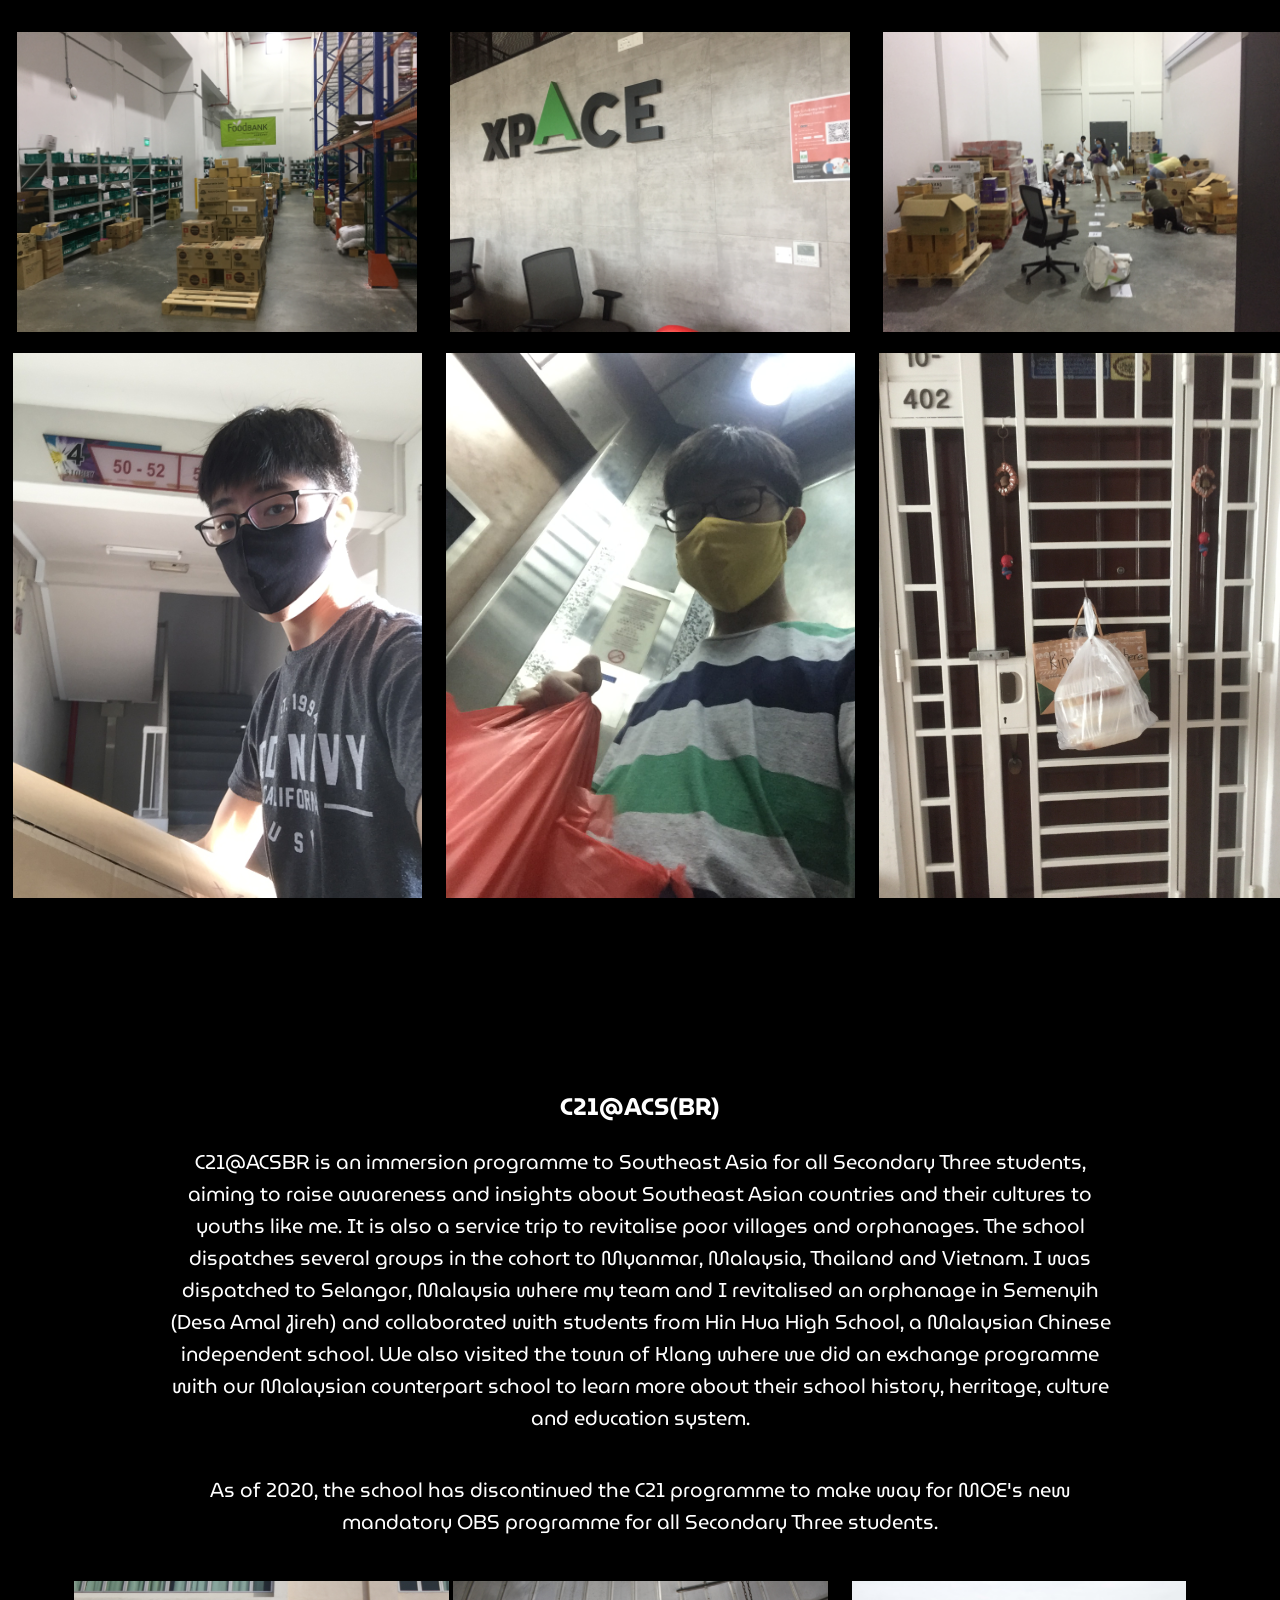
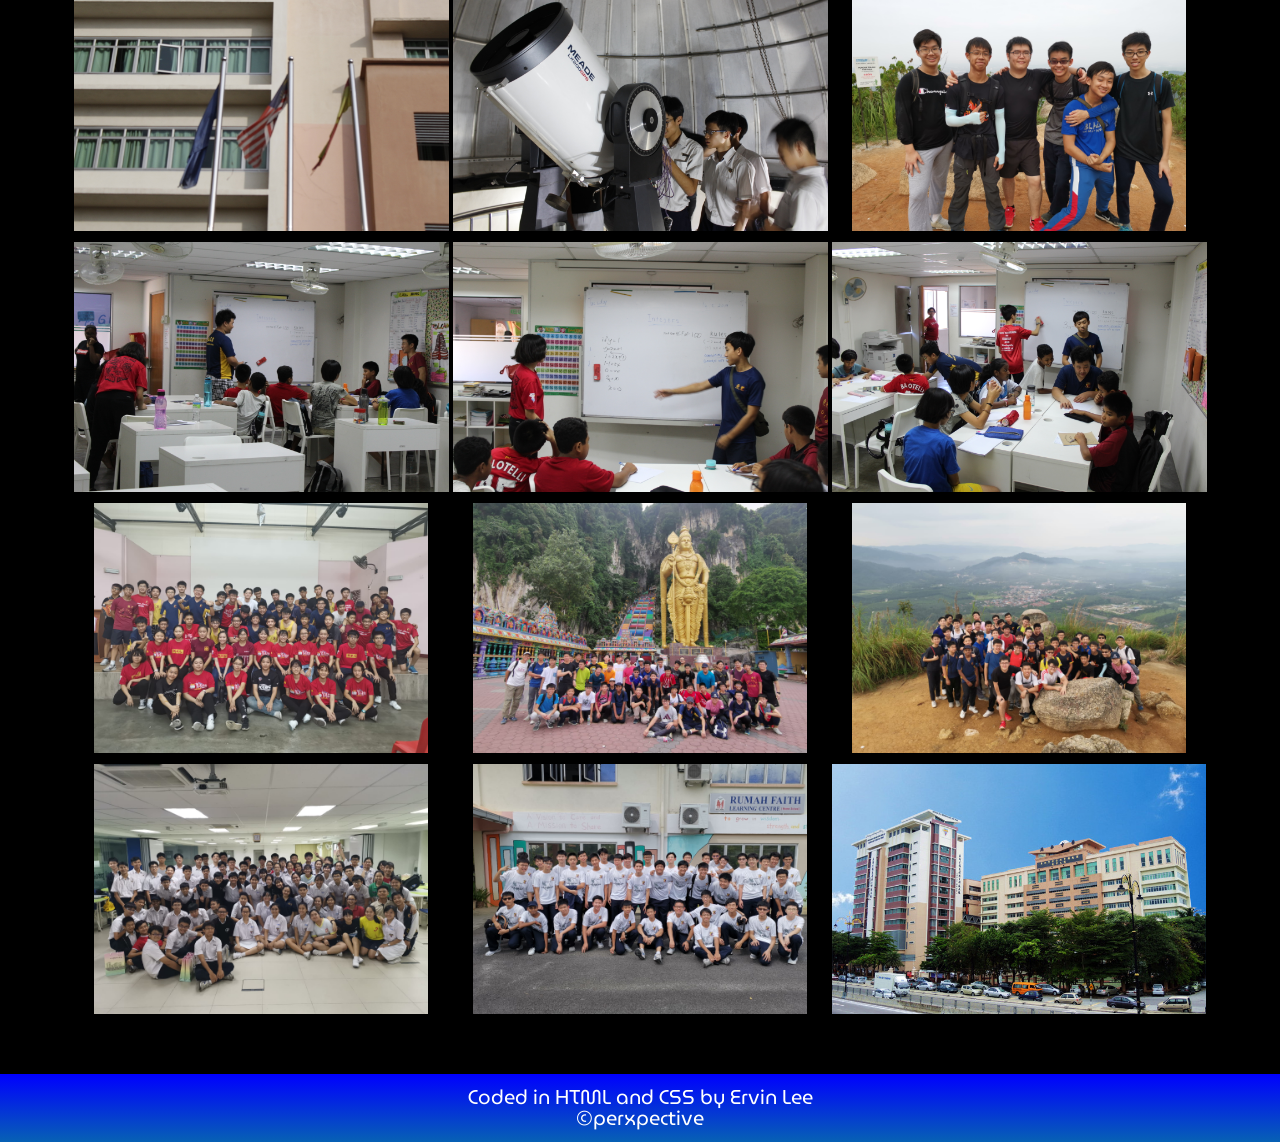
==== commit 6f56bfbf: "fixed typos" ====
--- a/about.html
+++ b/about.html
@@ -36,7 +36,7 @@
         <tr>
           <th>
             <h1>Hello! My name is Ervin.</h1>
-            <p>I joined Anglo-Chinese School (Barker Road) in 2017 and I am currently in Secondary 4. I am planning to apply for EAE in an IT-related course in a polytechnic as I feel polytechnics have the resources and a wide range of oppotunities for me to enhance my computing skills. I joined the school's Digital Media CCA where I honed my skills as a photographer. I love aviation, technology gadgets, getting my hands dirty with code. I also enjoy taking photos of landscapes, cityscapes and nature.</p>
+            <p>I joined Anglo-Chinese School (Barker Road) in 2017 and I am currently in Secondary 4. I am planning to apply for the Early Admissions Exercise in an IT-related course in a polytechnic as I feel polytechnics have the resources and a wide range of oppotunities for me to enhance my computing skills. I joined the school's Digital Media CCA where I honed my skills as a photographer. I love aviation, technology gadgets, getting my hands dirty with code. I also enjoy taking pictures of landscapes, cityscapes and nature.</p>
           </th>
           <th>
             <img src="images/portrait.JPG" id="portrait"/>
@@ -50,7 +50,7 @@
       <h1>Leadership and Involvements</h1>
         <img src="https://img.icons8.com/plasticine/2x/camera.png" id="camera"/>
         <h2>Vice CCA Chairperson of School Digital Media CCA (Photography)</h2>
-        <p>As a vice-chairperson overseeing all aspects of photography in the CCA, I am in charge of planning CCA training sessions and I teach my juniors typical photography skills during assigned student-led sessions from time to time. I am also in charge of supervising my junior photographers who are on duty for capturing school events. I stay behind after every school event sieving through photos and </p>
+        <p>As a vice-chairperson overseeing all aspects of photography in the CCA, I am in charge of planning CCA training sessions and I teach my juniors typical photography skills during assigned student-led sessions from time to time. I am also in charge of supervising my junior photographers who are on duty for capturing school events. I stay behind after every school event sieving through and selecting photos that are most suitable to be published on the school's social media pages.</p>
         <img src="https://cdn.iconscout.com/icon/free/png-512/cybersecurity-1558328-1319546.png" id="cyber-icon"/>
         <h2>Active Cyber Wellness Ambassador</h2>
         <p>As a Cyberwellness Ambassador in my school, it is my mission to impact my school community to be safe and vigilant when using the Internet. I do so by organising assembly talks with the school population as well as having talks with parents as to what kind of dangers they can expect lurking around in the Internet. I cover various topics from content creators and fake news to malware, data corruption and cyber attacks. My role also fueled my interest in exploring the growing world of the cybersecurity and wargaming industry.</p>
@@ -59,7 +59,7 @@
     <div class="career">
       <img src="https://cdn1.iconfinder.com/data/icons/miscellaneous-30-mix/168/mark_trail_notch_trace_check-mark-512.png" id="check-icon"/>
       <h1>Career Aspirations</h1>
-      <p>I am fascinated by the professional resources, facilities and curriculum that polytechnic education has to offer to me. I plan to pursue an IT-related diploma for three years, afterwhich I wish to use my IT skills honed in polytechnic and experience real-world cybersecurity operations by applying for the Cyber NSF scheme for three years. Having such experiences, I dream of pursuing a major in Computer Science in Massachusetts Institue of Technology to broadedn my knowledge in computers. (Note: I do not wish to be admitted into MIT for reputation, but because I strongly admire the institute's diversified and holistic curriculum and internships they offer for their passionate students.</p>
+      <p>I am fascinated by the professional resources, facilities and curriculum that polytechnic education has to offer to me. I plan to pursue an IT-related diploma for three years, afterwhich I wish to use my IT skills honed in polytechnic to experience real-world cybersecurity operations by applying for the Cyber NSF scheme for three years. Having such experiences, I dream of pursuing a major in Computer Science in Massachusetts Institue of Technology to further expand my knowledge in computers. (Note: I do not wish to be admitted into MIT for reputation, but because I strongly admire the institute's diversified and holistic curriculum and internships they offer for their passionate students.)</p>
     </div>
 
     <div class="education">
@@ -79,8 +79,9 @@
         </tr>
       </table>
       <h1>My passion for cybersecurity and AI.</h1>
-      <p>As a Cyberwellness Amabassador, I came across a topic based on cybersecurity which I was tasked to do an assembly talk with my school on. I also learned about cybersecurity in my O-Level Computing syllabus. Through learning and researching, I learnt more about the dangers lurking around the Internet such as viruses, worms, data coruption, scams, phishing, pharming and how we should encrypt our data to be safer online through public key encryption, two-factor authentication and hashing. Then, whilst looking for which IT course was suitable for me, I came across SP's exciting course, Infocomm Security Management. I was fascinated by the exciting modules and simulated curriculum that the course has to offer. When looking through the modules the course offers, I got to know more about ethical hacking, digital forensics, penetration testing and reverse malware engineering. I always picture myself defending Singapore's cyberspace from cyber criminals who threaten to steal our protected data and money.</p>
-      <p>When I attended the POSB iCode challenge in 2019 organised by Nanyang Polytechnic, I was challenged to come up with algorithms, proposals and solutions to current issues in Singapore scoiety's; issues like financial literacy, ageing population and transportation. Then, I came acorss viral videos of artificial intelligence in action. This was when I realised that artificaial intelleigence can be an asset in the IT industry, and I wish to build something run by AI to solve problems. Looking at SP Diploma in Applied AI and Analytics, I am in awe by the modules offered such as Mathematics for AI, DevOps and Machine Learning. Look at the course's project showcases during the SP Open House, I am motivated to build bots and machines that can contribute to making Singapore a smart nation and the lives of people easier. </p>
+      <p>As a Cyberwellness Amabassador, I came across a topic based on cybersecurity which I was tasked to do an assembly talk with my school on. I also learned about cybersecurity in my O-Level Computing syllabus. Through learning and researching, I learnt more about the dangers lurking around the Internet such as viruses, worms, data corruption, scams, phishing, pharming and how we should encrypt our data to be safer online through public key encryption and two-factor authentication. I also learnt cryptography methods such as the XOR encryption, SHA-256 and hashing. Then, whilst looking for which IT course was suitable for me, I came across some exciting courses such as SP's Diploma in Infocomm Security Management (DISM) and NP's Diploma in Cybersecurity and Digital Forensics. I was fascinated by the exciting modules and simulated curriculum that the courses has to offer. When looking through the modules the course offers, I got to know more about ethical hacking, digital forensics, penetration testing and reverse malware engineering. I always picture myself defending Singapore's cyberspace from cyber criminals who threaten to steal our protected data and money.</p>
+      
+      <p>When I attended the POSB iCode challenge in 2019 organised by Nanyang Polytechnic, I was challenged to come up with algorithms, proposals and solutions to current issues in Singapore scoiety's; issues like financial literacy, ageing population and transportation. Then, I came acorss videos of Boston Dynamics and CES conventions showcasing artificial intelligence in action. This was when I realised that artificaial intelleigence can be an asset in the IT industry, and I wish to build something run by AI to solve problems. Looking at SP's Diploma in Applied AI and Analytics, I am in awe by the modules offered such as Mathematics for AI, DevOps and Machine Learning. Look at the course's project showcases during the SP Open House, I am motivated to build bots and machines that can contribute to making Singapore a smart nation and the lives of people easier. </p>
     </div>
 
     <div class="community">
@@ -120,7 +121,7 @@
       </table>
 
       <h2 style="padding-top:150px">C21@ACS(BR)</h2>
-      <p>C21@ACSBR is an immersion programme to Southeast Asia for all Secondary Three students, aiming to raise awareness and insights about Southeast Asian countries and their cultures to youths like me. It is also a service trip to revitalise poor villages and orphanages. The school dispatches several groups in the cohort to Myanmmar, Malaysia, Thailand and Vietnam. I was dispatched to Selangor, Malaysia where my team and I revitalised an orphanage in Semenyih (Desa Amal Jireh) and collaborated with students from Hin Hua High School, a Malaysian Chinese independent school. We also visited the town of Klang where we did an exchange programme with our Malaysian counterpart school to learn more about their school history, herritage, culture and education system.</p>
+      <p>C21@ACSBR is an immersion programme to Southeast Asia for all Secondary Three students, aiming to raise awareness and insights about Southeast Asian countries and their cultures to youths like me. It is also a service trip to revitalise poor villages and orphanages. The school dispatches several groups in the cohort to Myanmar, Malaysia, Thailand and Vietnam. I was dispatched to Selangor, Malaysia where my team and I revitalised an orphanage in Semenyih (Desa Amal Jireh) and collaborated with students from Hin Hua High School, a Malaysian Chinese independent school. We also visited the town of Klang where we did an exchange programme with our Malaysian counterpart school to learn more about their school history, herritage, culture and education system.</p>
       <p>As of 2020, the school has discontinued the C21 programme to make way for MOE's new mandatory OBS programme for all Secondary Three students.</p>
 
       <table>
@@ -153,4 +154,4 @@
     </footer>
    
   </body>
-</html>+</html>
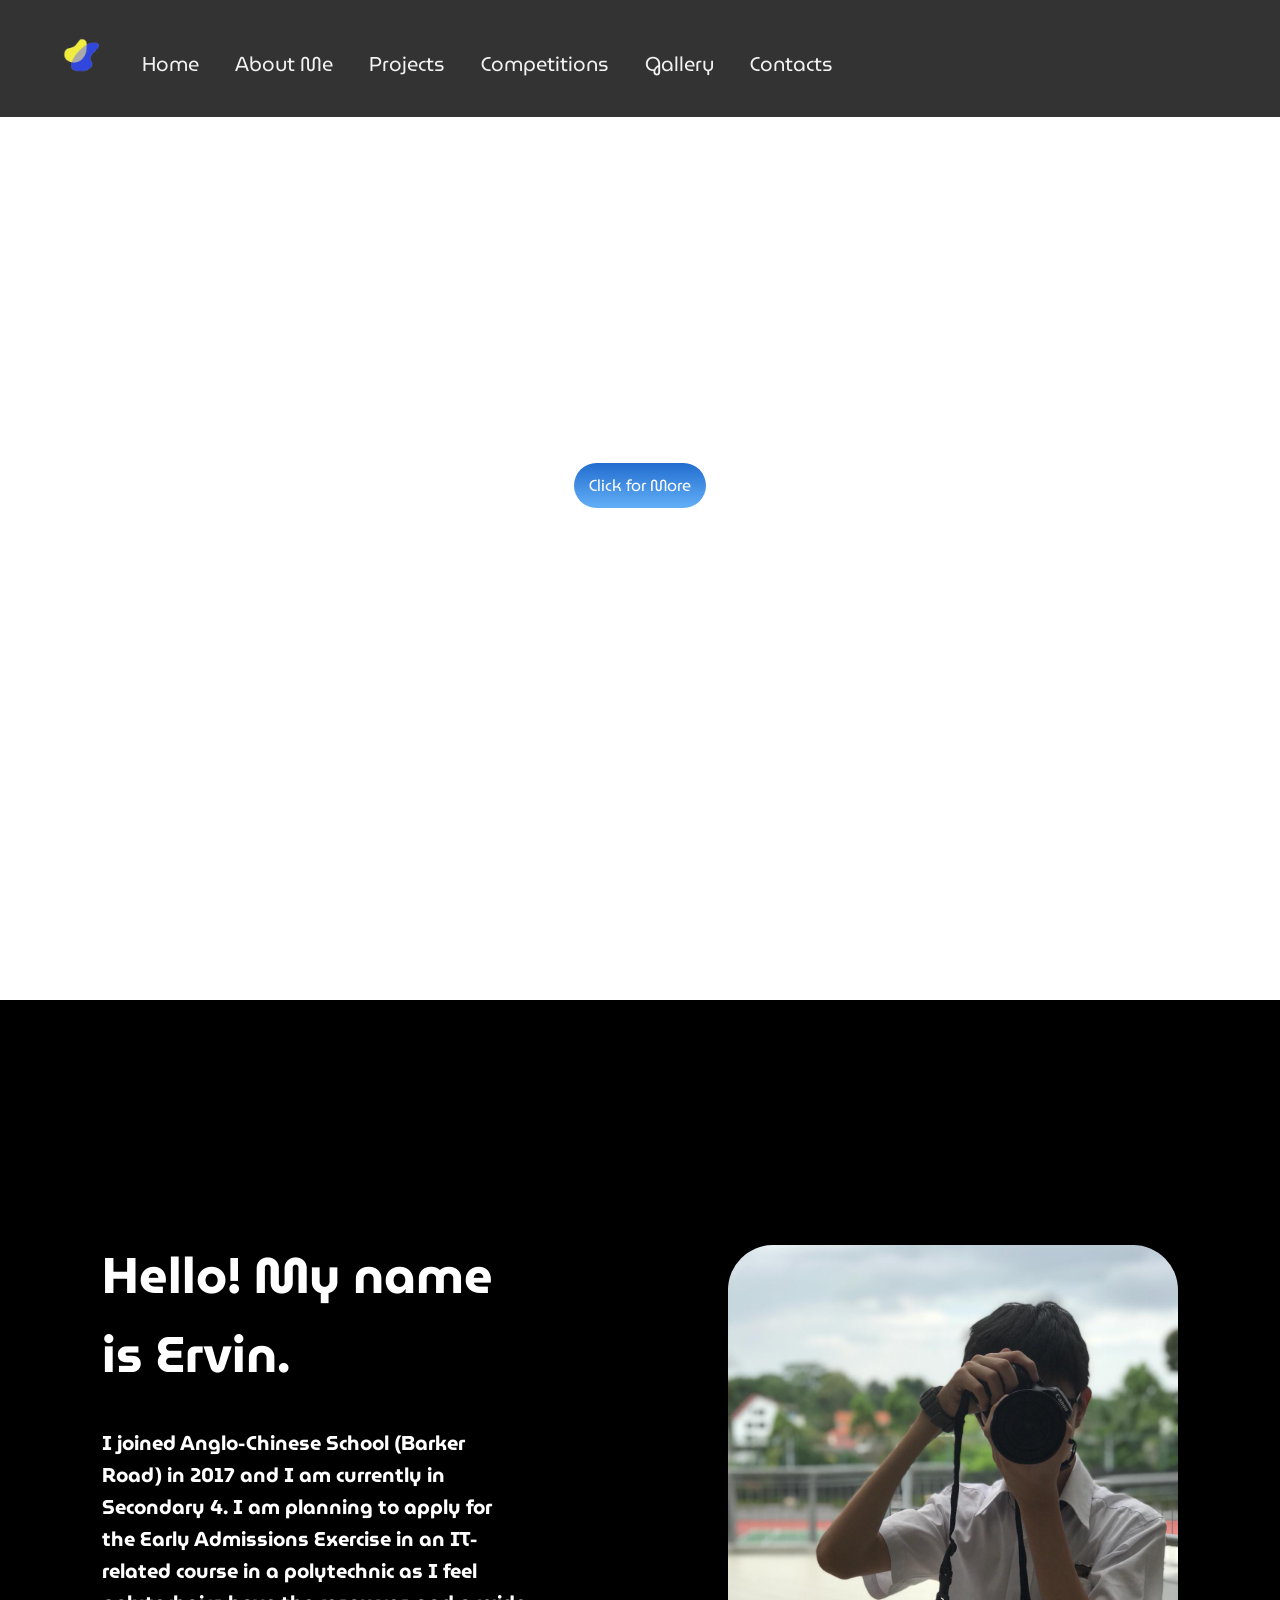
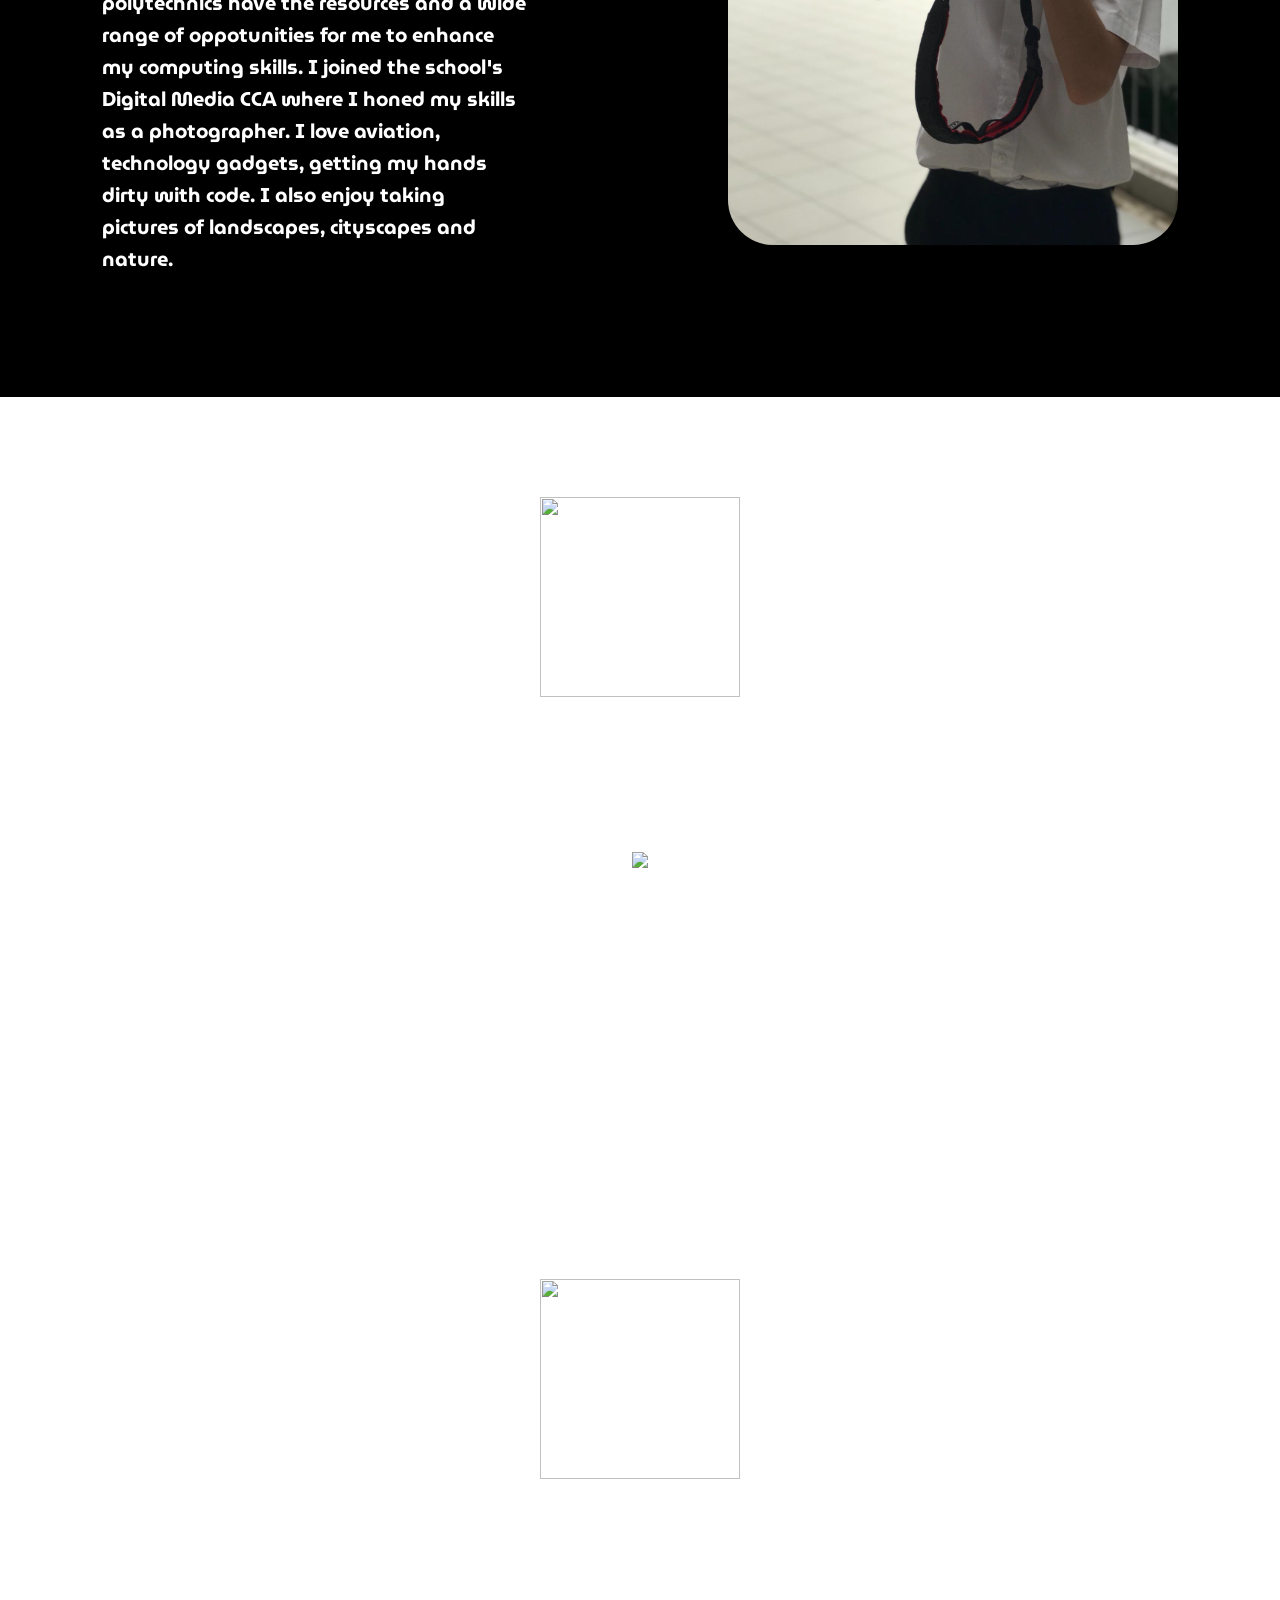
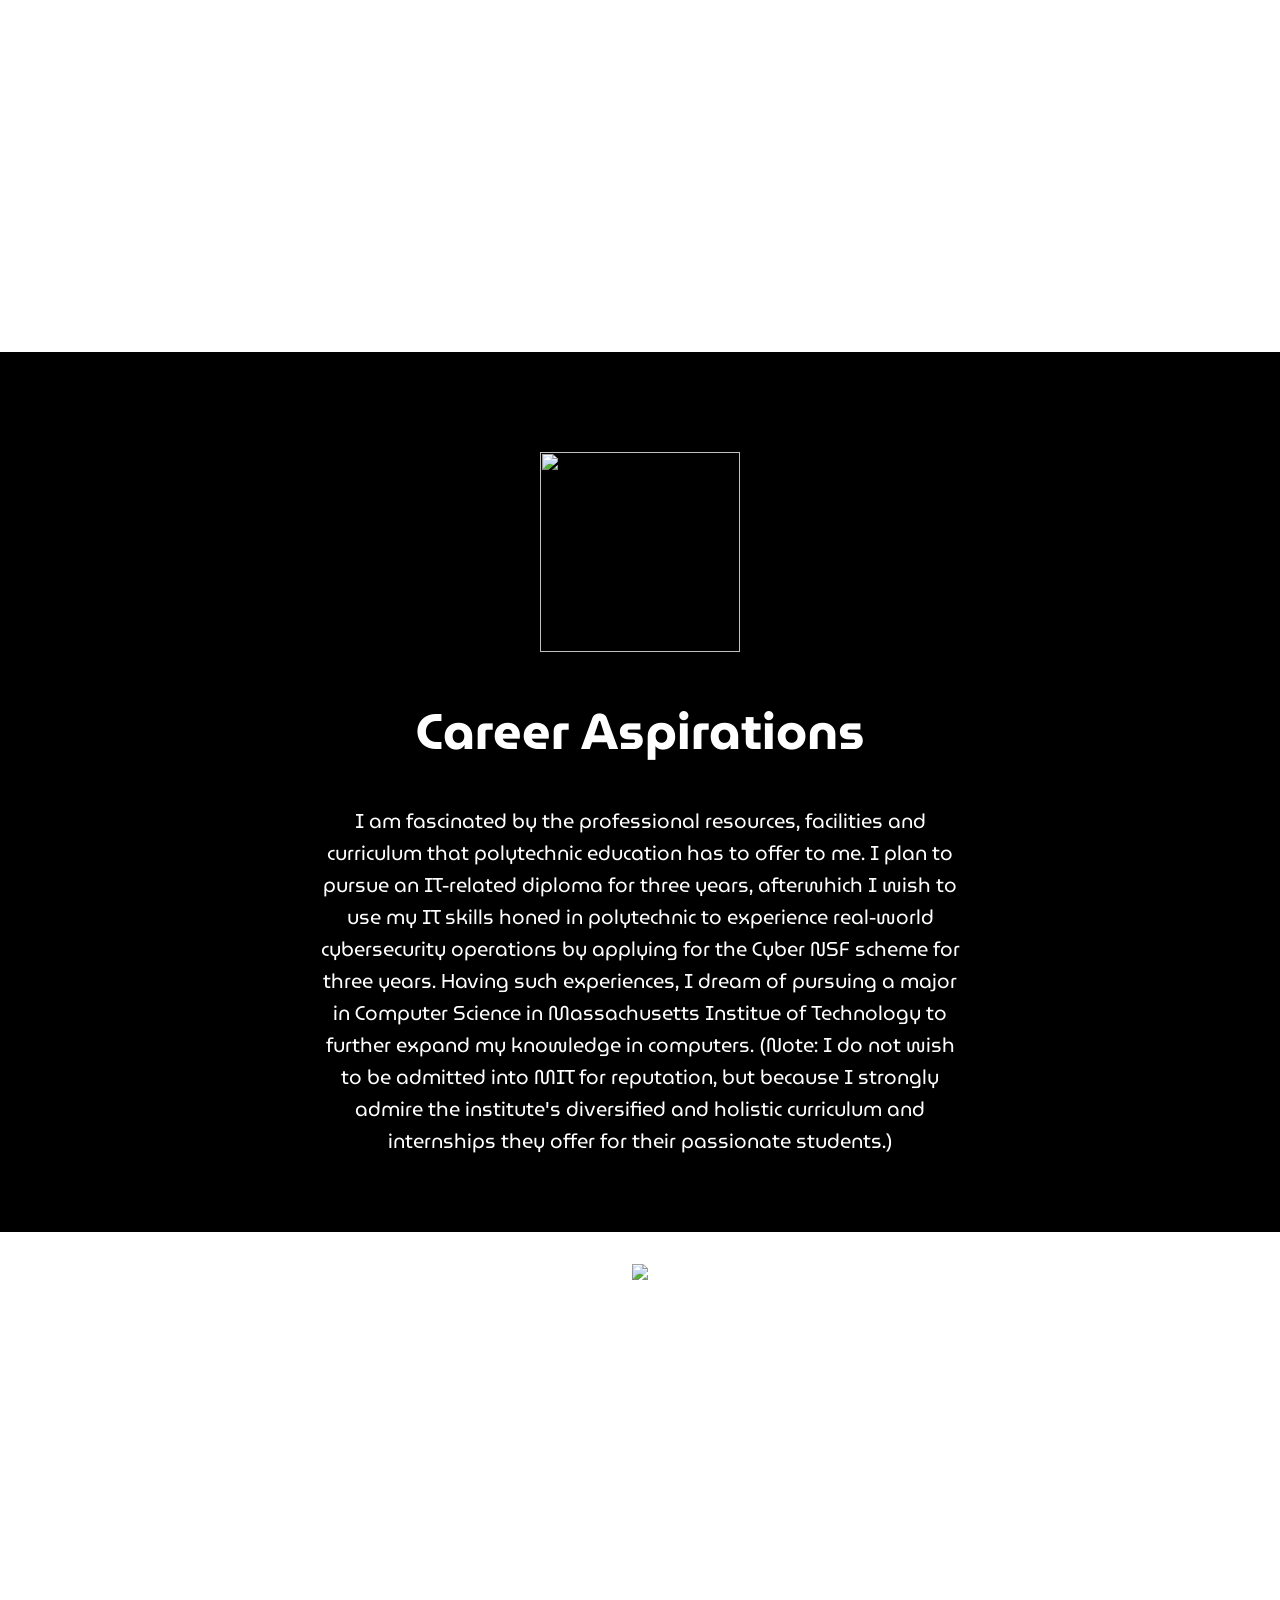
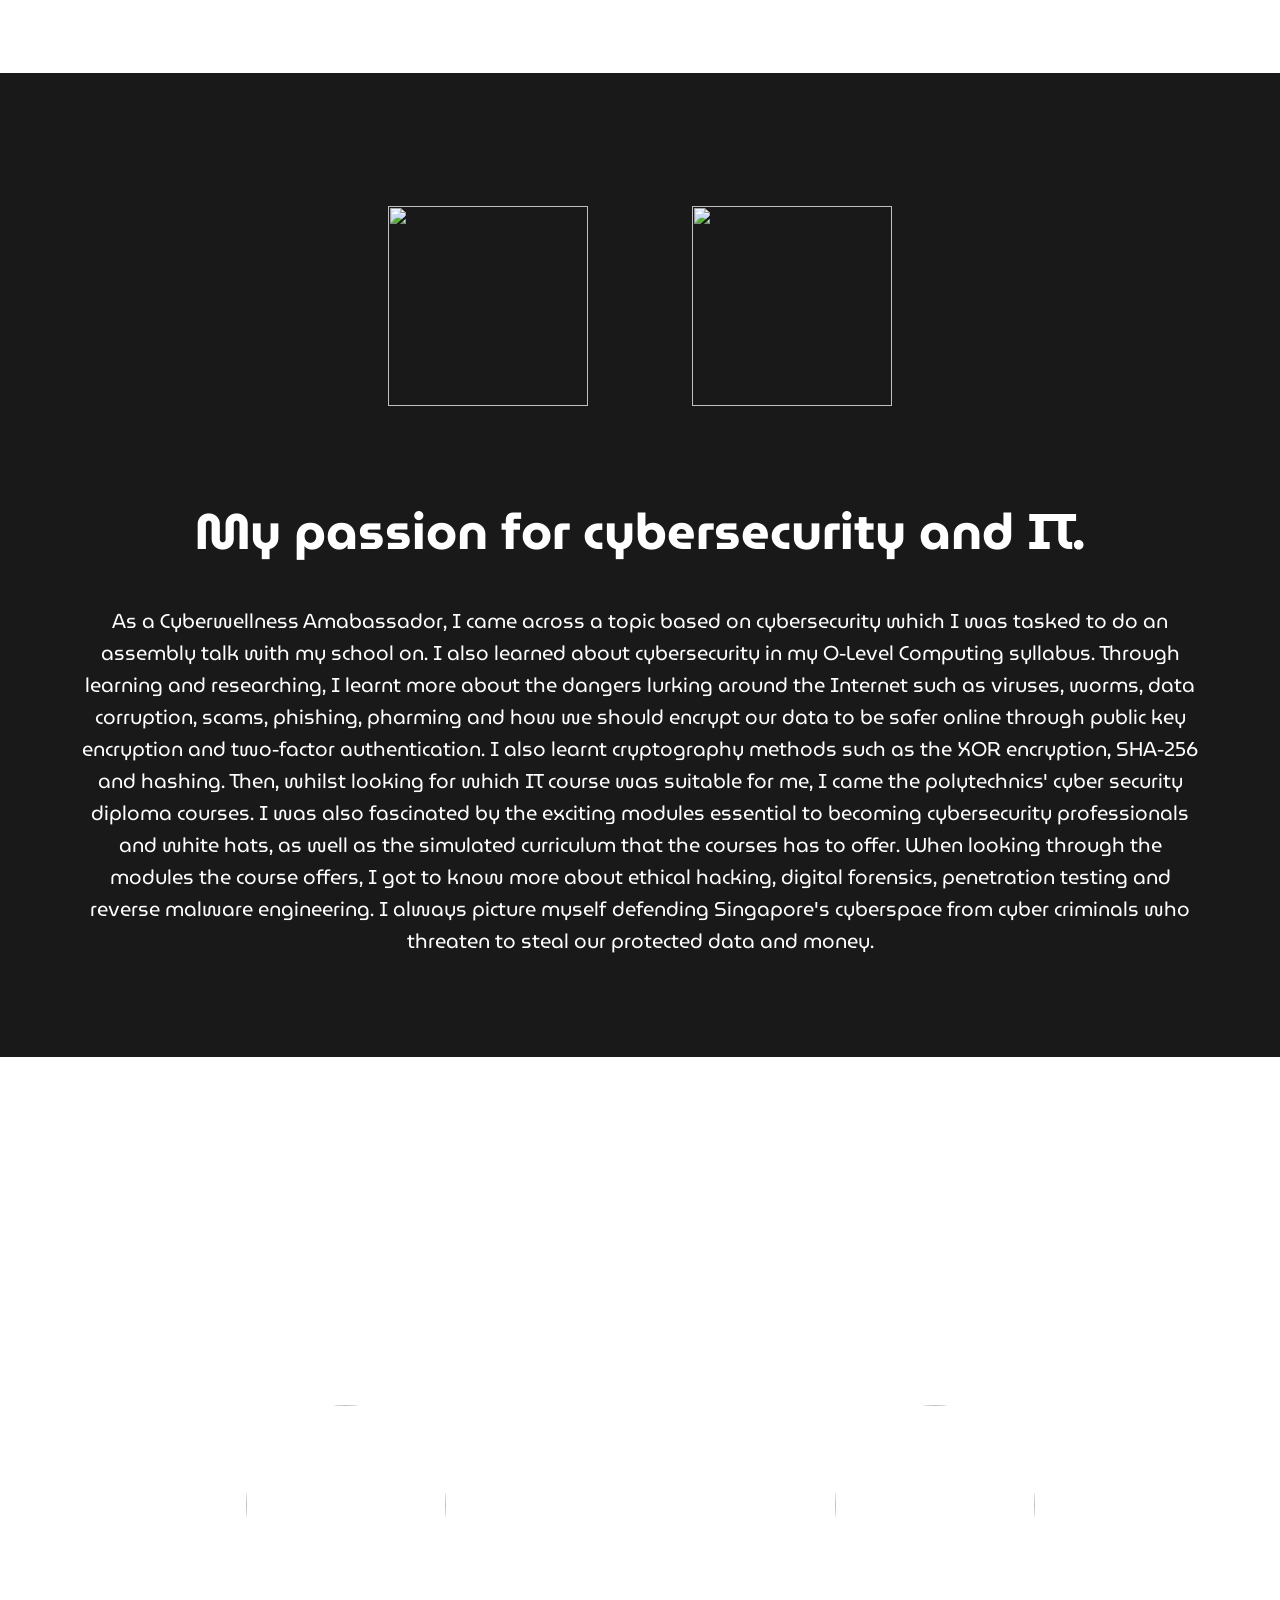
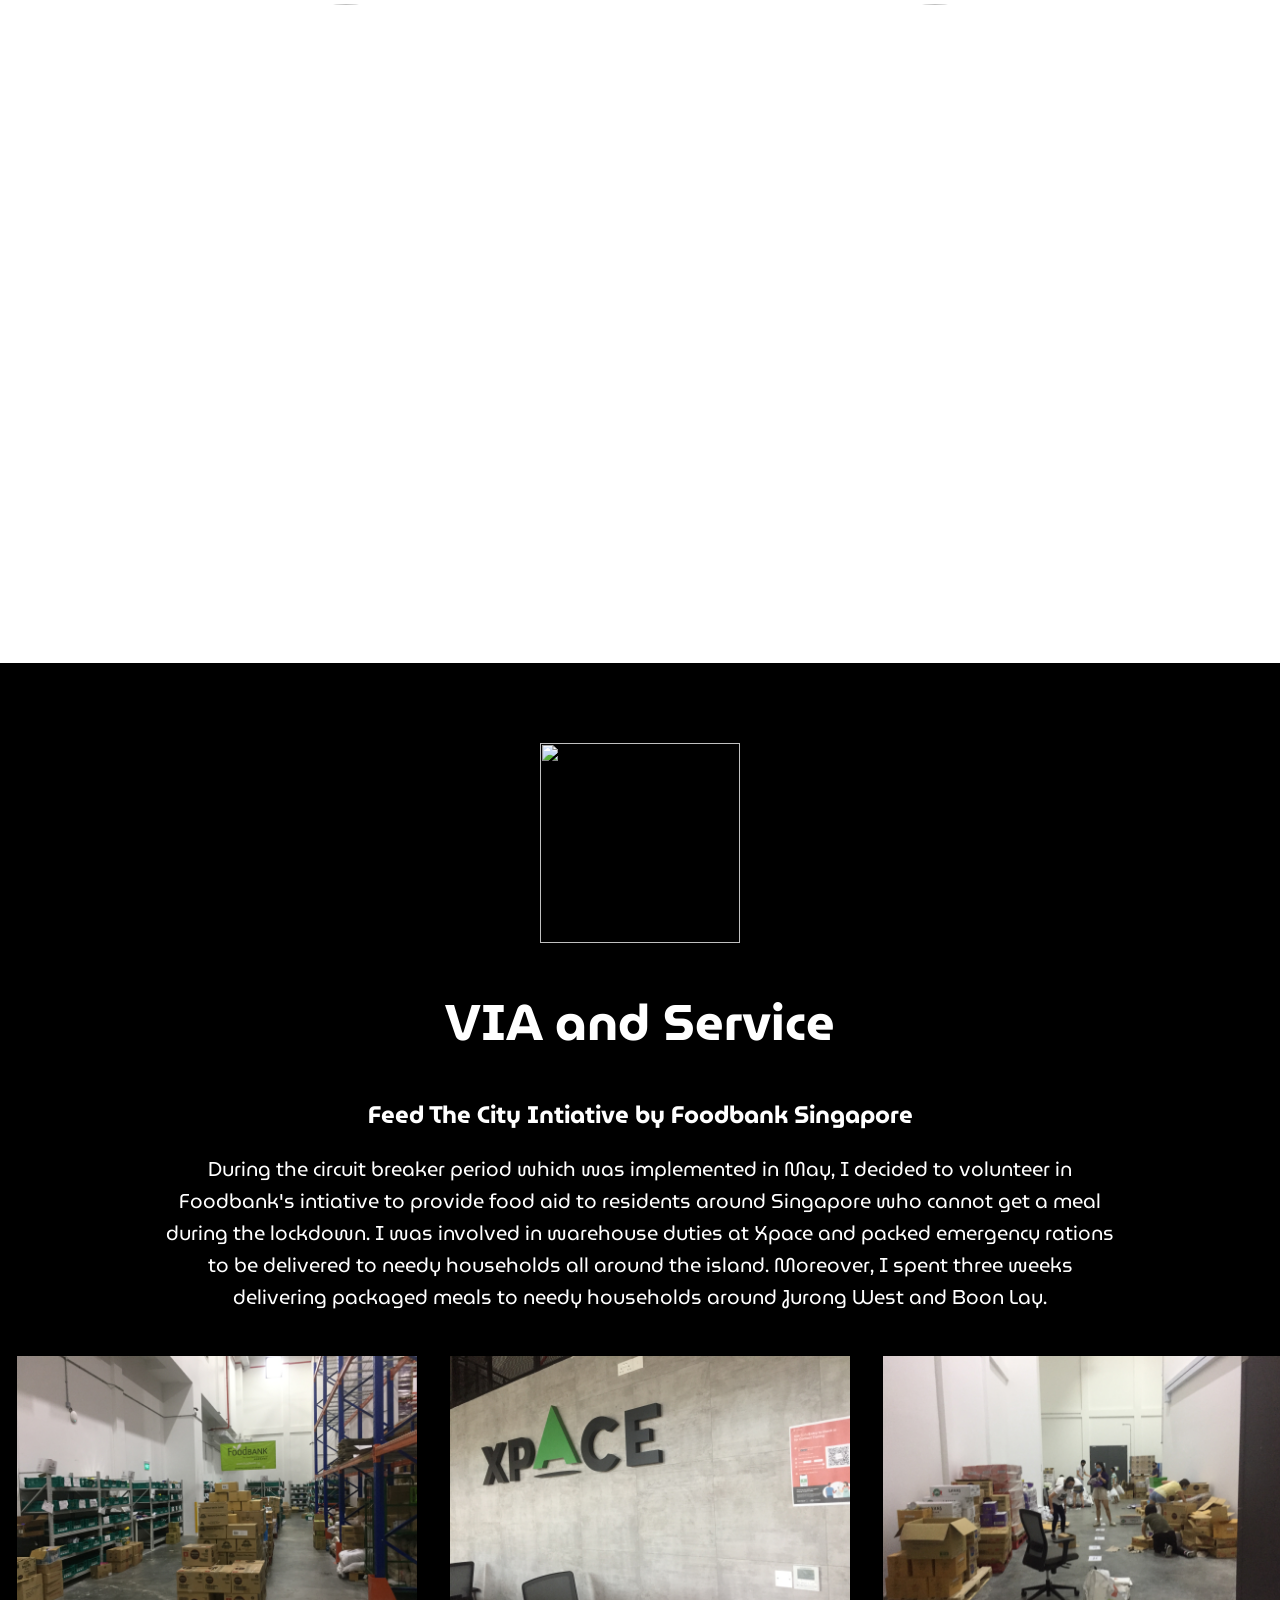
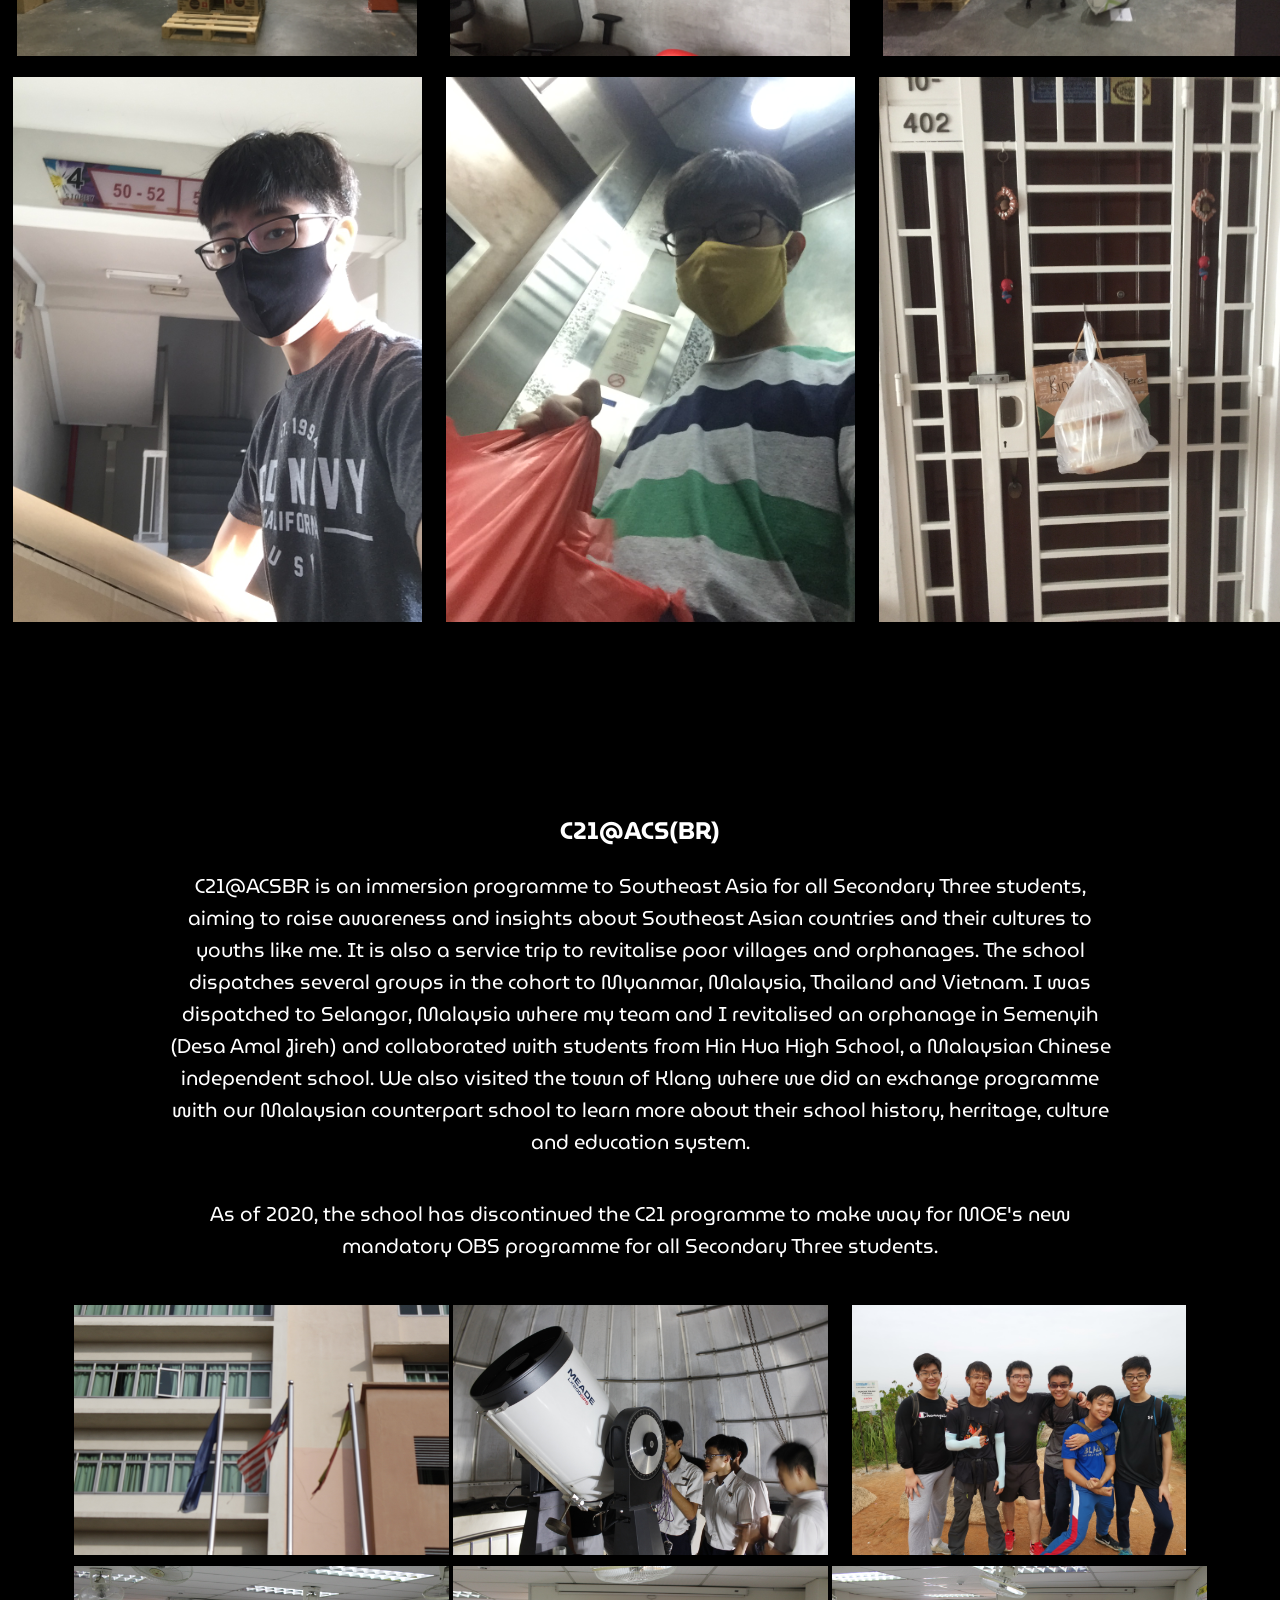
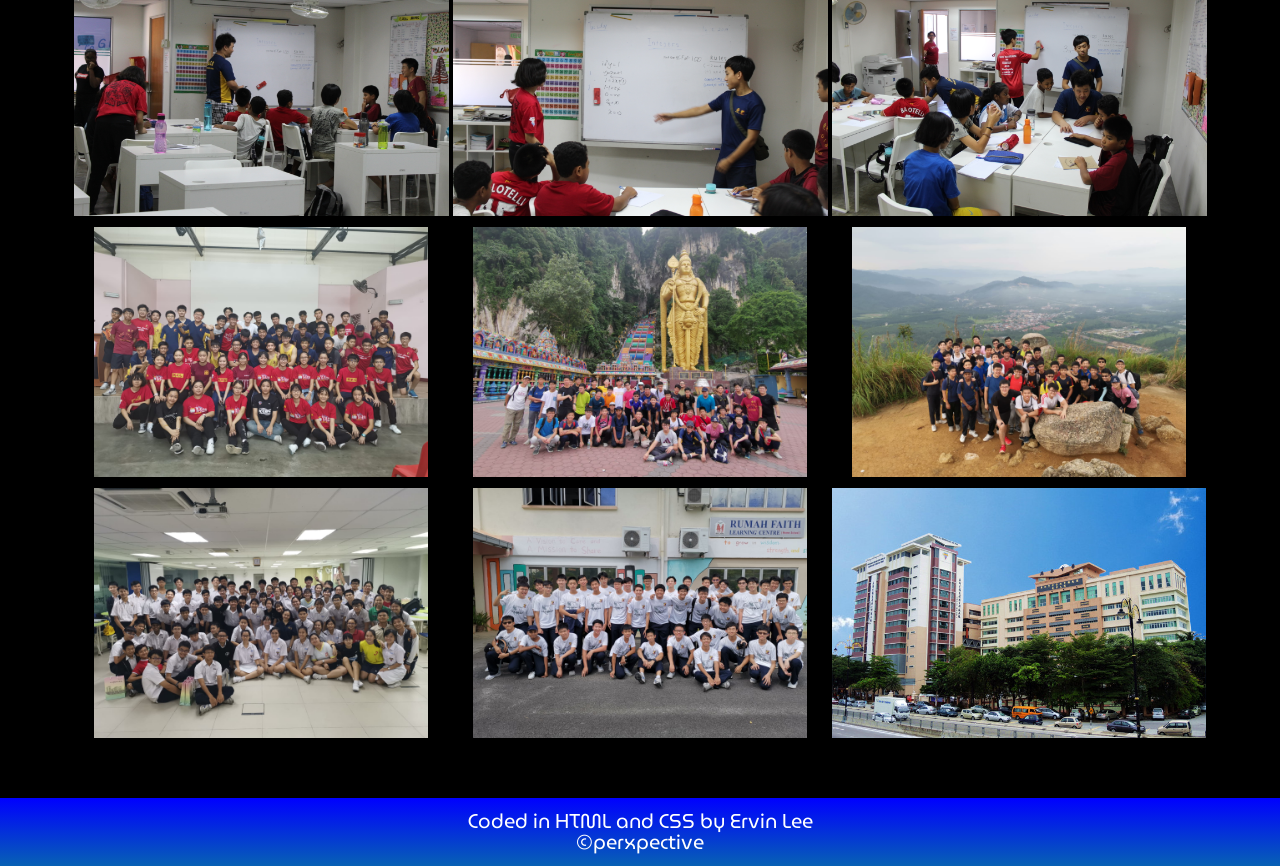
==== commit 7e9787e2: "updated passion content" ====
--- a/about.html
+++ b/about.html
@@ -78,10 +78,9 @@
           <th><img src="https://cdn.iconscout.com/icon/free/png-512/artificial-intelligence-1758133-1497311.png"/></th>
         </tr>
       </table>
-      <h1>My passion for cybersecurity and AI.</h1>
-      <p>As a Cyberwellness Amabassador, I came across a topic based on cybersecurity which I was tasked to do an assembly talk with my school on. I also learned about cybersecurity in my O-Level Computing syllabus. Through learning and researching, I learnt more about the dangers lurking around the Internet such as viruses, worms, data corruption, scams, phishing, pharming and how we should encrypt our data to be safer online through public key encryption and two-factor authentication. I also learnt cryptography methods such as the XOR encryption, SHA-256 and hashing. Then, whilst looking for which IT course was suitable for me, I came across some exciting courses such as SP's Diploma in Infocomm Security Management (DISM) and NP's Diploma in Cybersecurity and Digital Forensics. I was fascinated by the exciting modules and simulated curriculum that the courses has to offer. When looking through the modules the course offers, I got to know more about ethical hacking, digital forensics, penetration testing and reverse malware engineering. I always picture myself defending Singapore's cyberspace from cyber criminals who threaten to steal our protected data and money.</p>
+      <h1>My passion for cybersecurity and IT.</h1>
+      <p>As a Cyberwellness Amabassador, I came across a topic based on cybersecurity which I was tasked to do an assembly talk with my school on. I also learned about cybersecurity in my O-Level Computing syllabus. Through learning and researching, I learnt more about the dangers lurking around the Internet such as viruses, worms, data corruption, scams, phishing, pharming and how we should encrypt our data to be safer online through public key encryption and two-factor authentication. I also learnt cryptography methods such as the XOR encryption, SHA-256 and hashing. Then, whilst looking for which IT course was suitable for me, I came the polytechnics' cyber security diploma courses. I was also fascinated by the exciting modules essential to becoming cybersecurity professionals and white hats, as well as the simulated curriculum that the courses has to offer. When looking through the modules the course offers, I got to know more about ethical hacking, digital forensics, penetration testing and reverse malware engineering. I always picture myself defending Singapore's cyberspace from cyber criminals who threaten to steal our protected data and money.</p>
       
-      <p>When I attended the POSB iCode challenge in 2019 organised by Nanyang Polytechnic, I was challenged to come up with algorithms, proposals and solutions to current issues in Singapore scoiety's; issues like financial literacy, ageing population and transportation. Then, I came acorss videos of Boston Dynamics and CES conventions showcasing artificial intelligence in action. This was when I realised that artificaial intelleigence can be an asset in the IT industry, and I wish to build something run by AI to solve problems. Looking at SP's Diploma in Applied AI and Analytics, I am in awe by the modules offered such as Mathematics for AI, DevOps and Machine Learning. Look at the course's project showcases during the SP Open House, I am motivated to build bots and machines that can contribute to making Singapore a smart nation and the lives of people easier. </p>
     </div>
 
     <div class="community">
--- a/about.css
+++ b/about.css
@@ -267,7 +267,7 @@
   padding:10px 15px;
   color:white;
   text-decoration:none;
-  transition:0.5s;
+  transition:0.3s;
   text-align: center;
   margin:auto;
   horizontal-align:center;
@@ -276,4 +276,5 @@
 .button:hover {
   background:yellow;
   color:black;
-}+  padding:20px 20px;
+}
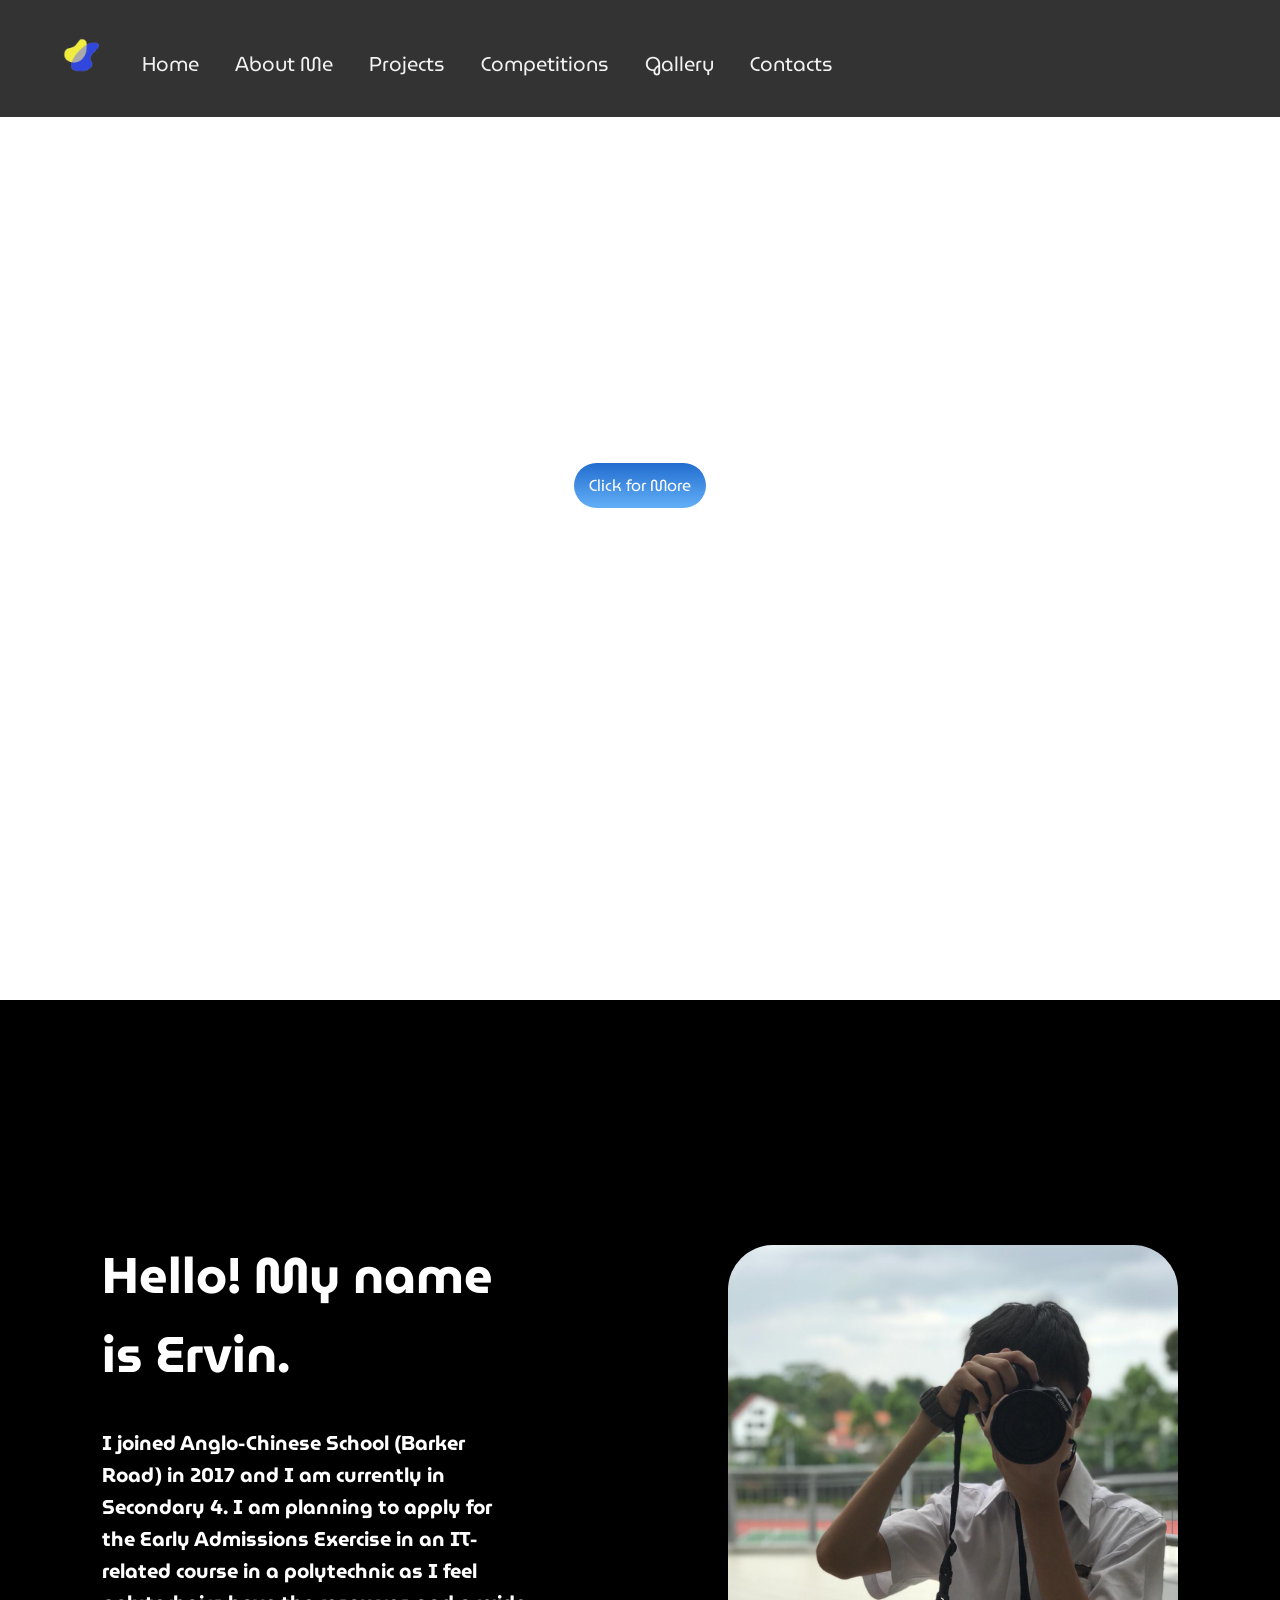
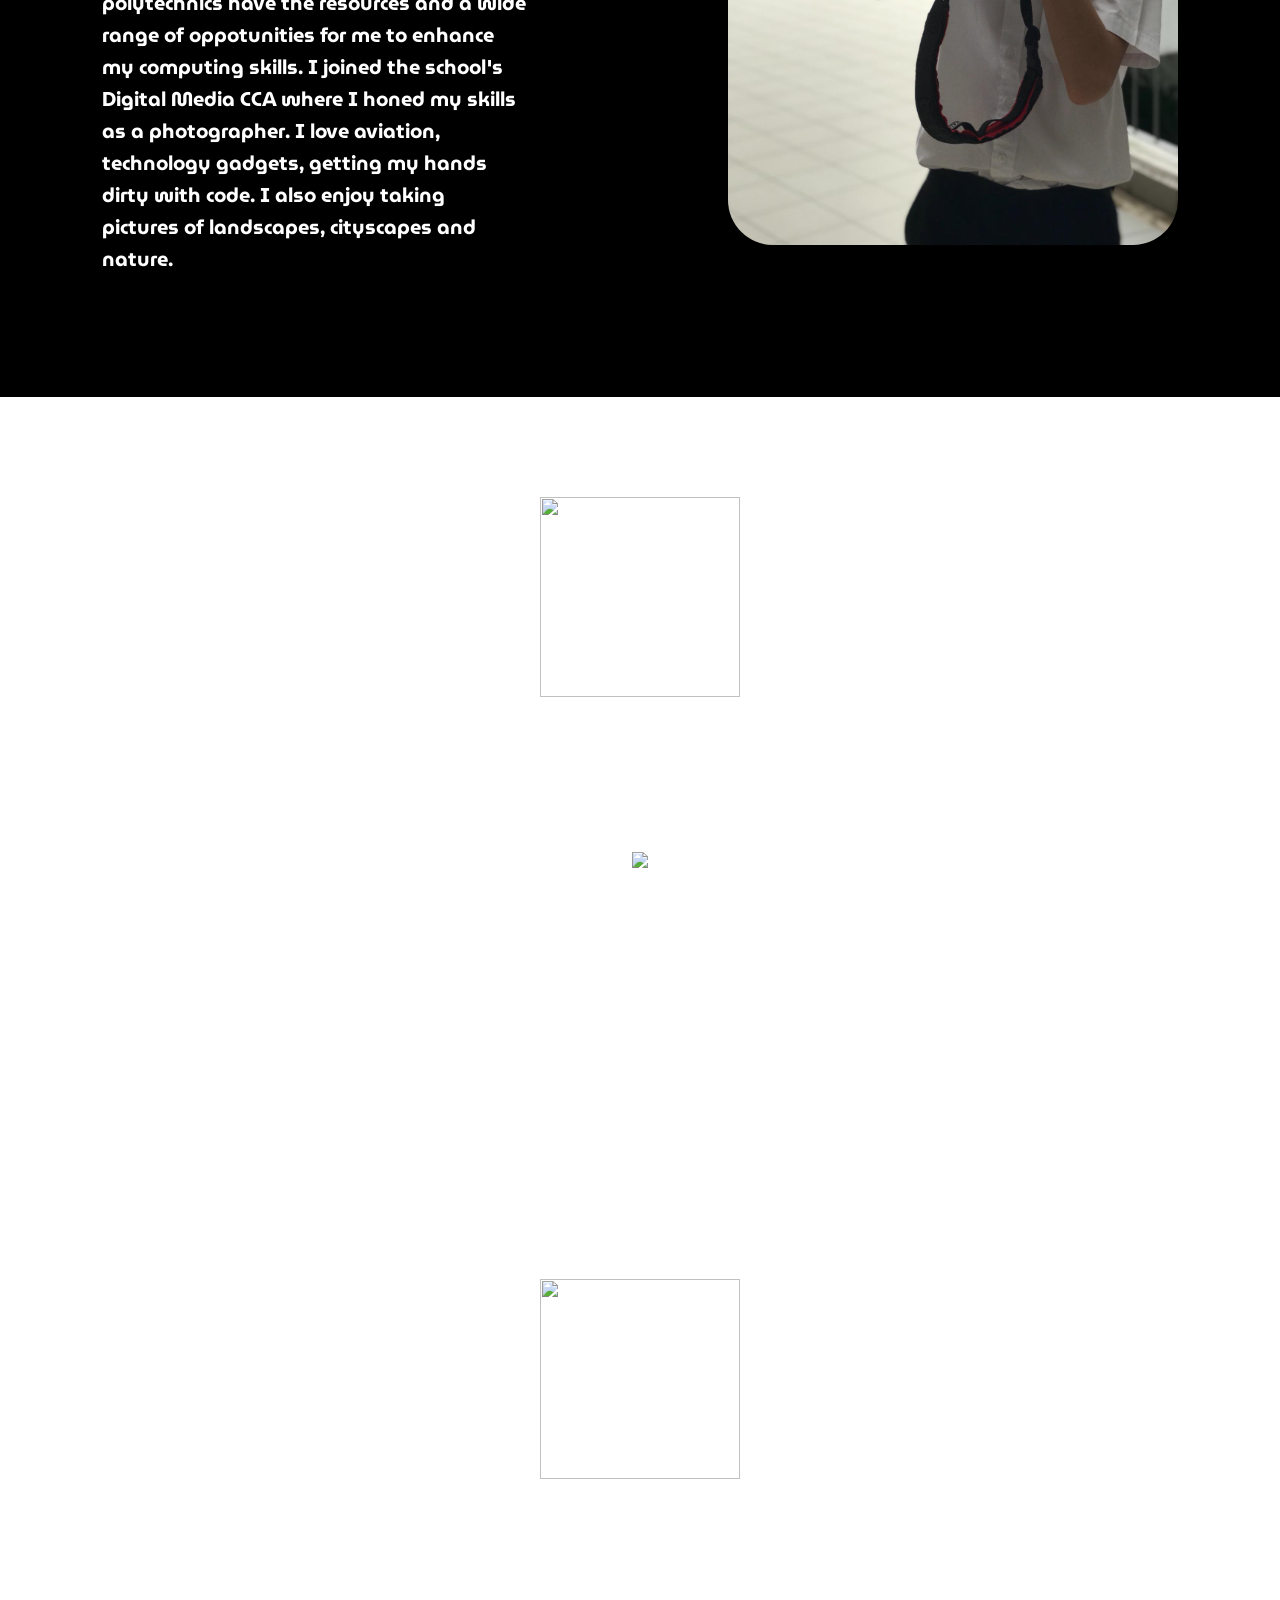
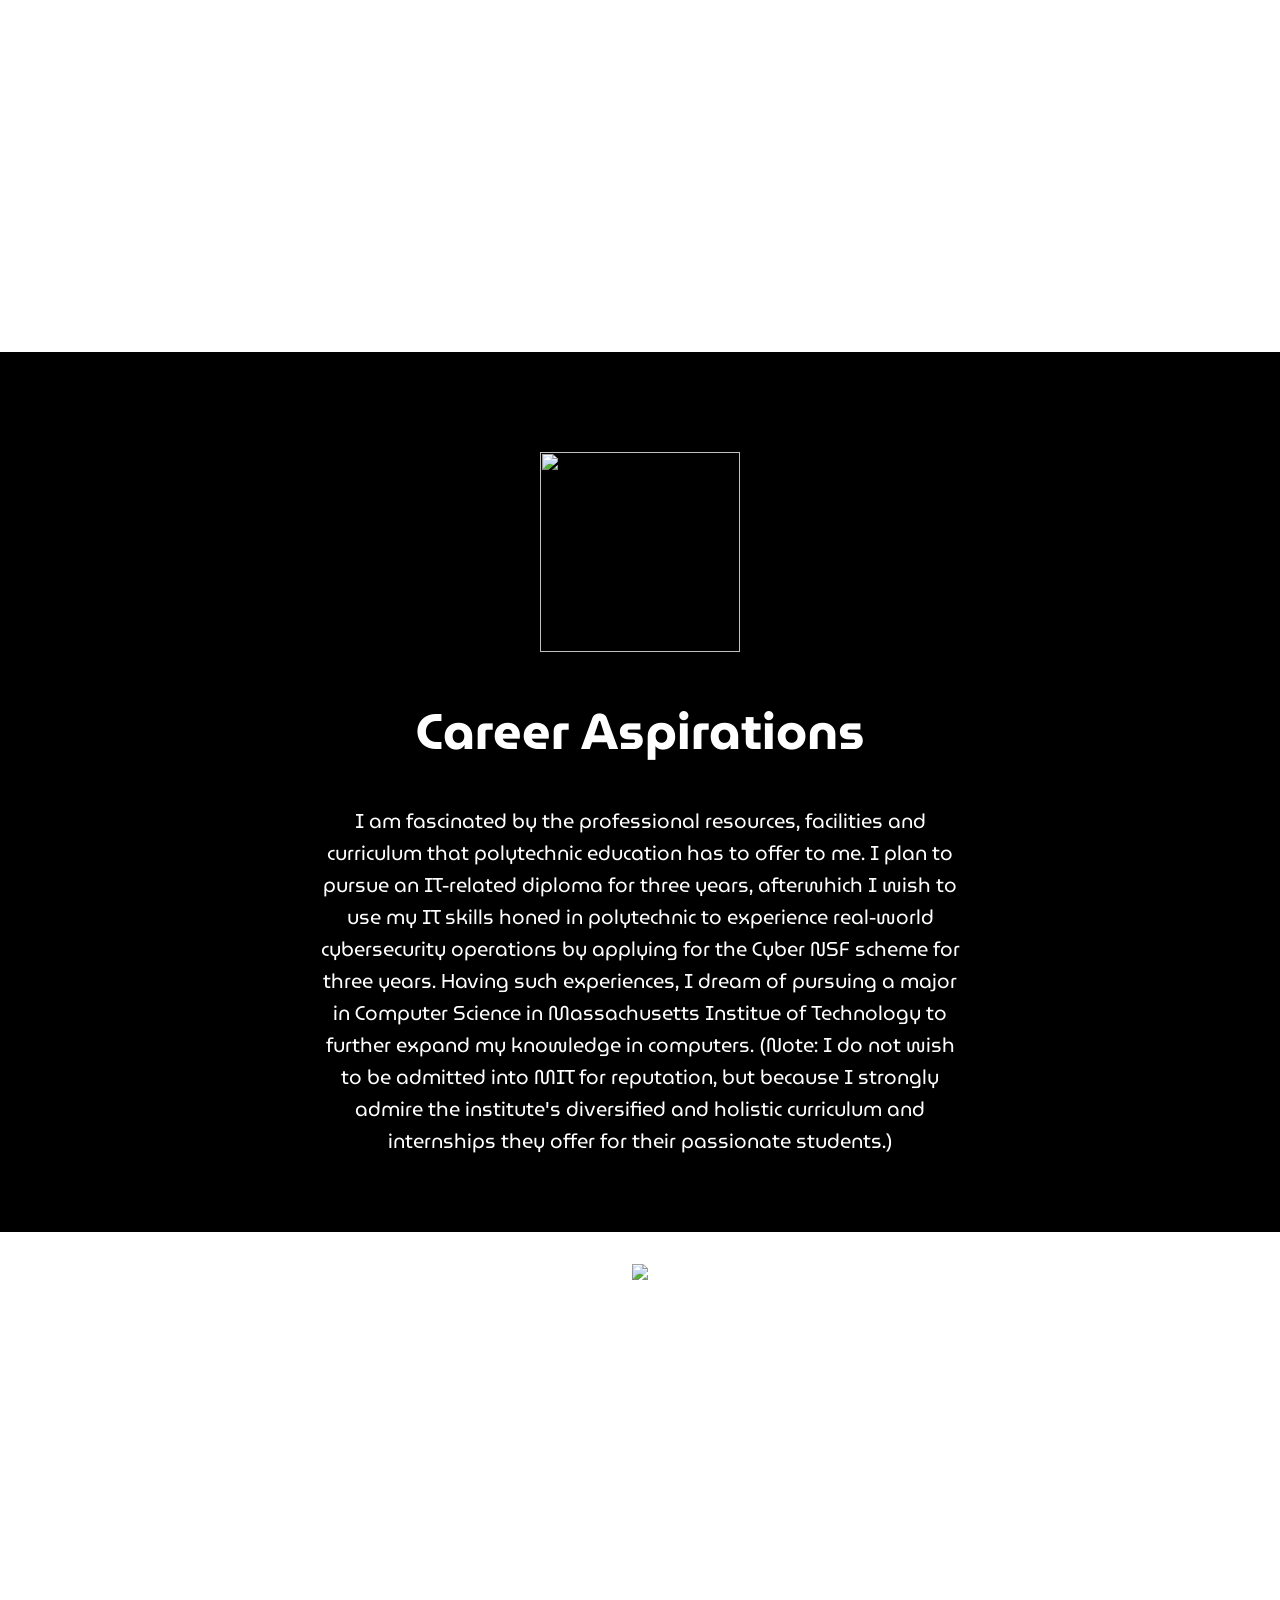
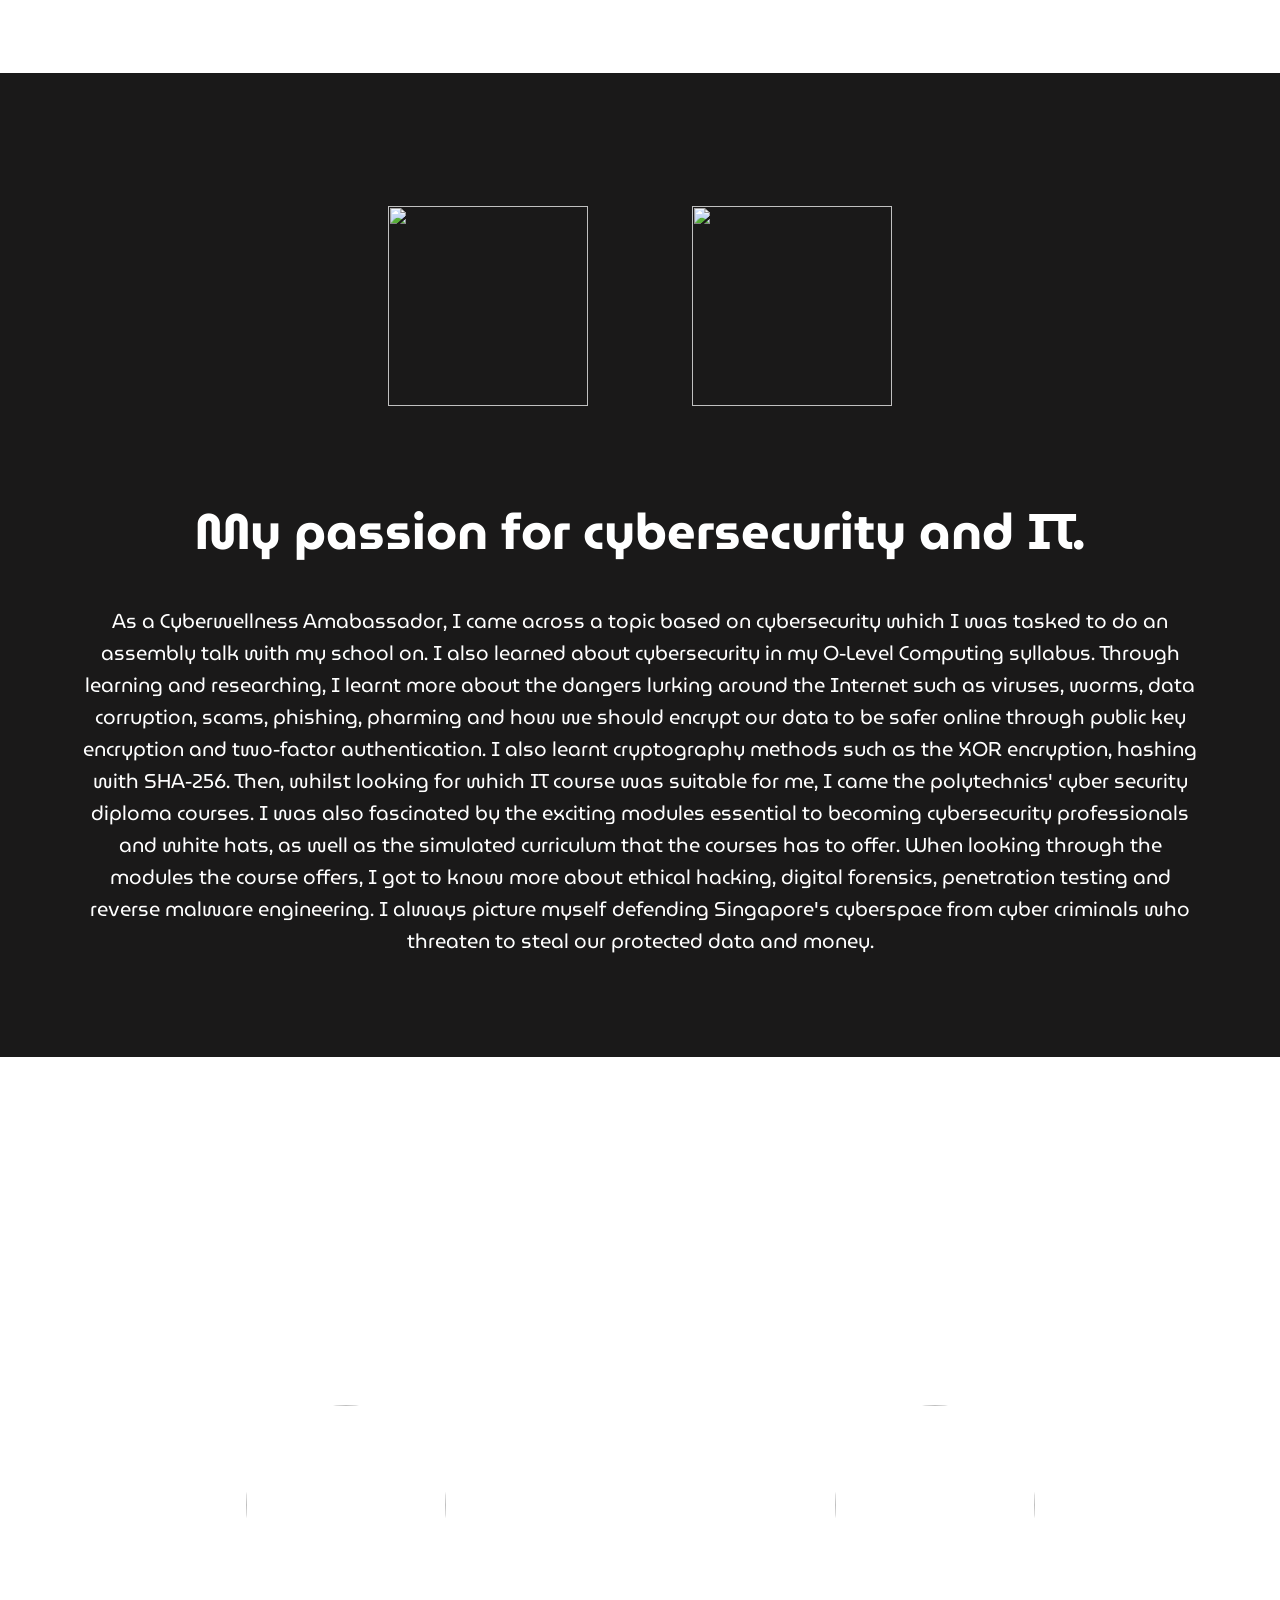
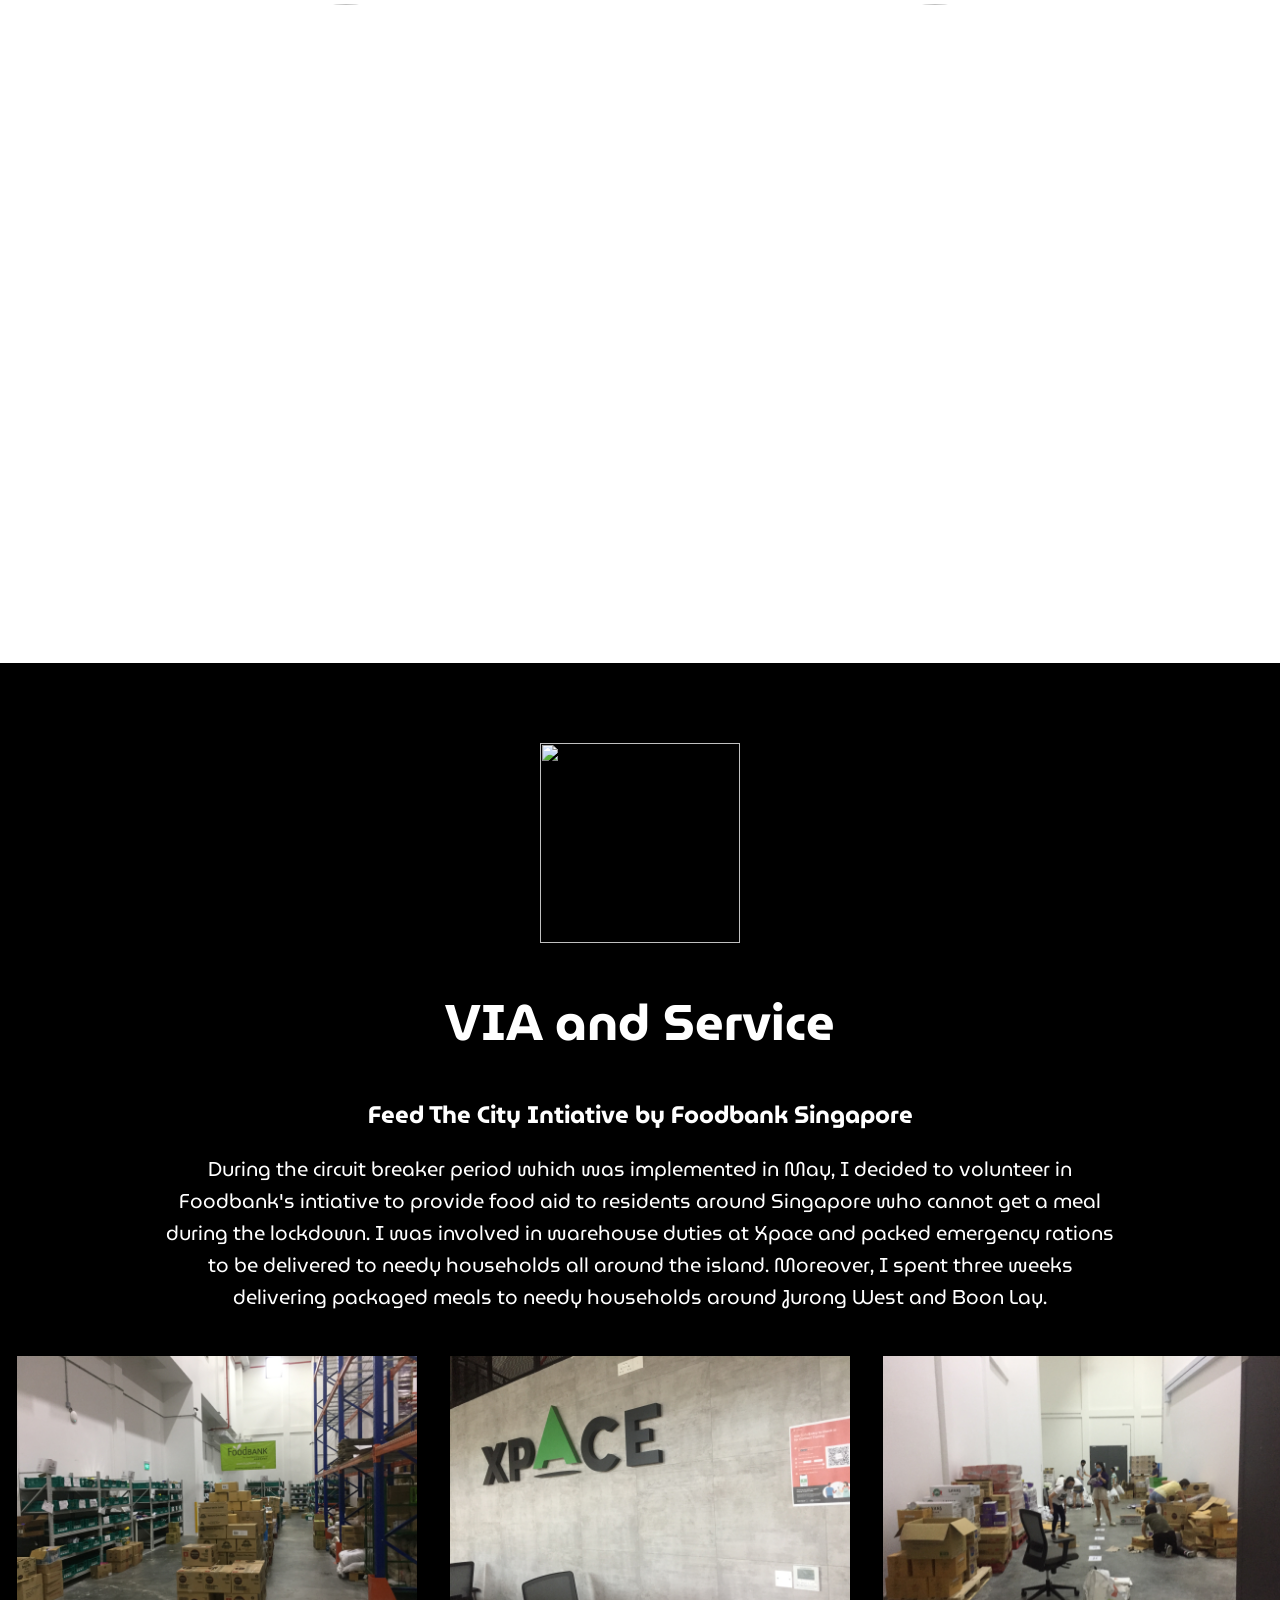
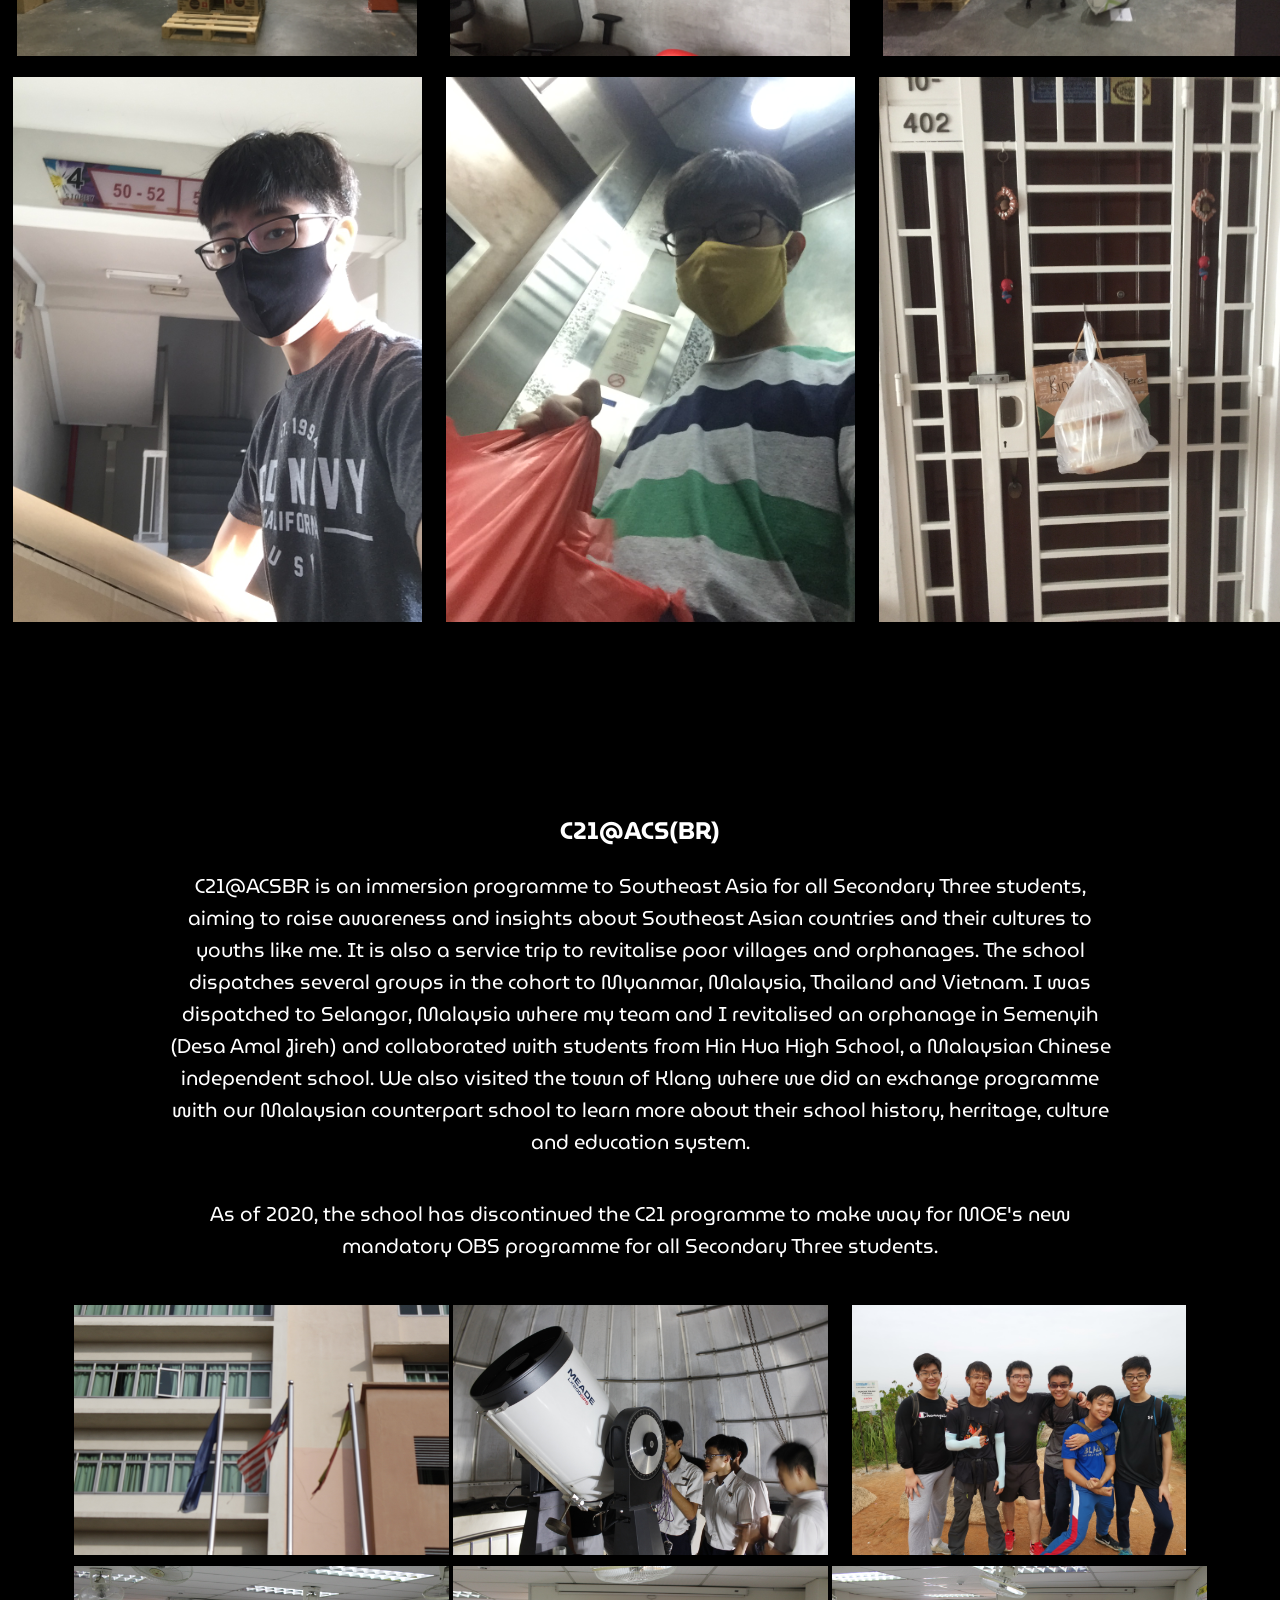
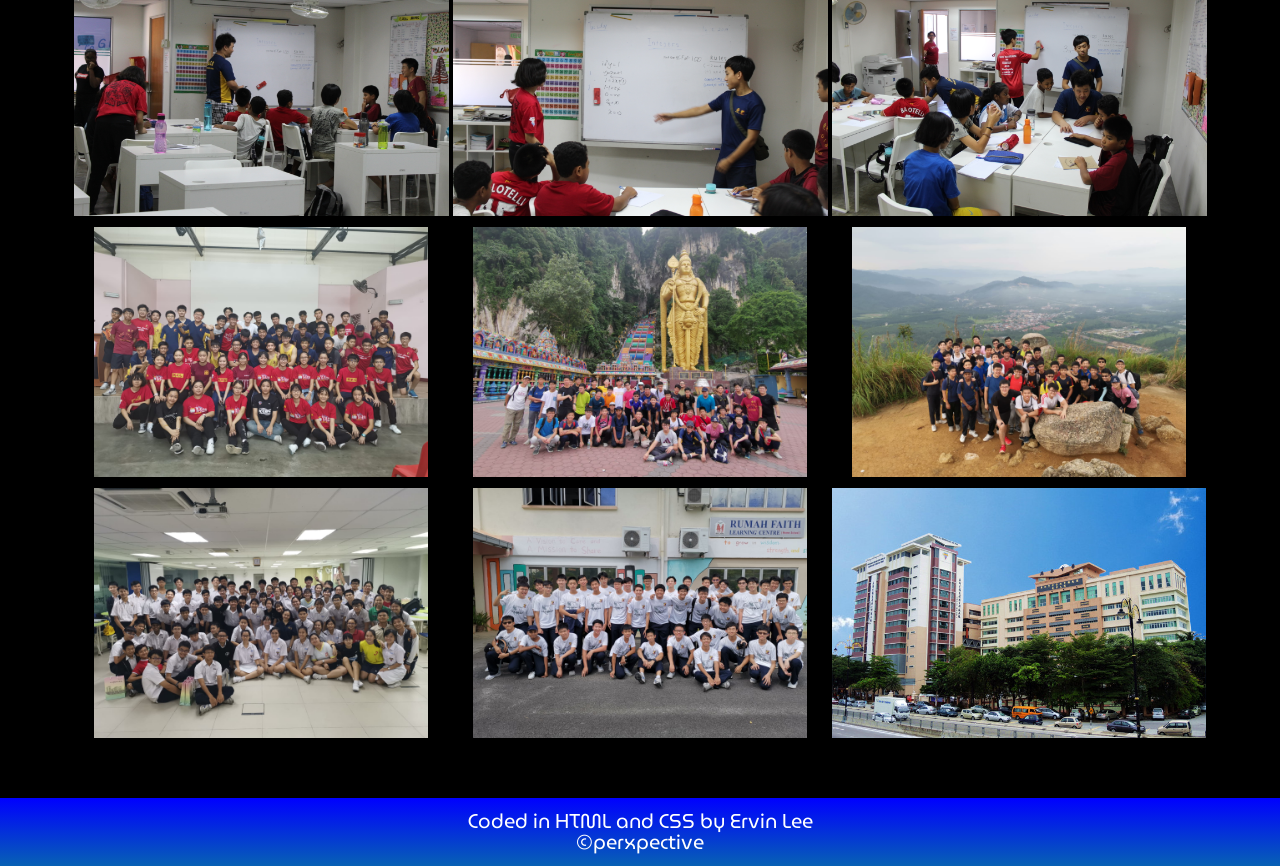
==== commit 393ddcff: "Update about.html" ====
--- a/about.html
+++ b/about.html
@@ -79,7 +79,7 @@
         </tr>
       </table>
       <h1>My passion for cybersecurity and IT.</h1>
-      <p>As a Cyberwellness Amabassador, I came across a topic based on cybersecurity which I was tasked to do an assembly talk with my school on. I also learned about cybersecurity in my O-Level Computing syllabus. Through learning and researching, I learnt more about the dangers lurking around the Internet such as viruses, worms, data corruption, scams, phishing, pharming and how we should encrypt our data to be safer online through public key encryption and two-factor authentication. I also learnt cryptography methods such as the XOR encryption, SHA-256 and hashing. Then, whilst looking for which IT course was suitable for me, I came the polytechnics' cyber security diploma courses. I was also fascinated by the exciting modules essential to becoming cybersecurity professionals and white hats, as well as the simulated curriculum that the courses has to offer. When looking through the modules the course offers, I got to know more about ethical hacking, digital forensics, penetration testing and reverse malware engineering. I always picture myself defending Singapore's cyberspace from cyber criminals who threaten to steal our protected data and money.</p>
+      <p>As a Cyberwellness Amabassador, I came across a topic based on cybersecurity which I was tasked to do an assembly talk with my school on. I also learned about cybersecurity in my O-Level Computing syllabus. Through learning and researching, I learnt more about the dangers lurking around the Internet such as viruses, worms, data corruption, scams, phishing, pharming and how we should encrypt our data to be safer online through public key encryption and two-factor authentication. I also learnt cryptography methods such as the XOR encryption, hashing with SHA-256. Then, whilst looking for which IT course was suitable for me, I came the polytechnics' cyber security diploma courses. I was also fascinated by the exciting modules essential to becoming cybersecurity professionals and white hats, as well as the simulated curriculum that the courses has to offer. When looking through the modules the course offers, I got to know more about ethical hacking, digital forensics, penetration testing and reverse malware engineering. I always picture myself defending Singapore's cyberspace from cyber criminals who threaten to steal our protected data and money.</p>
       
     </div>
 
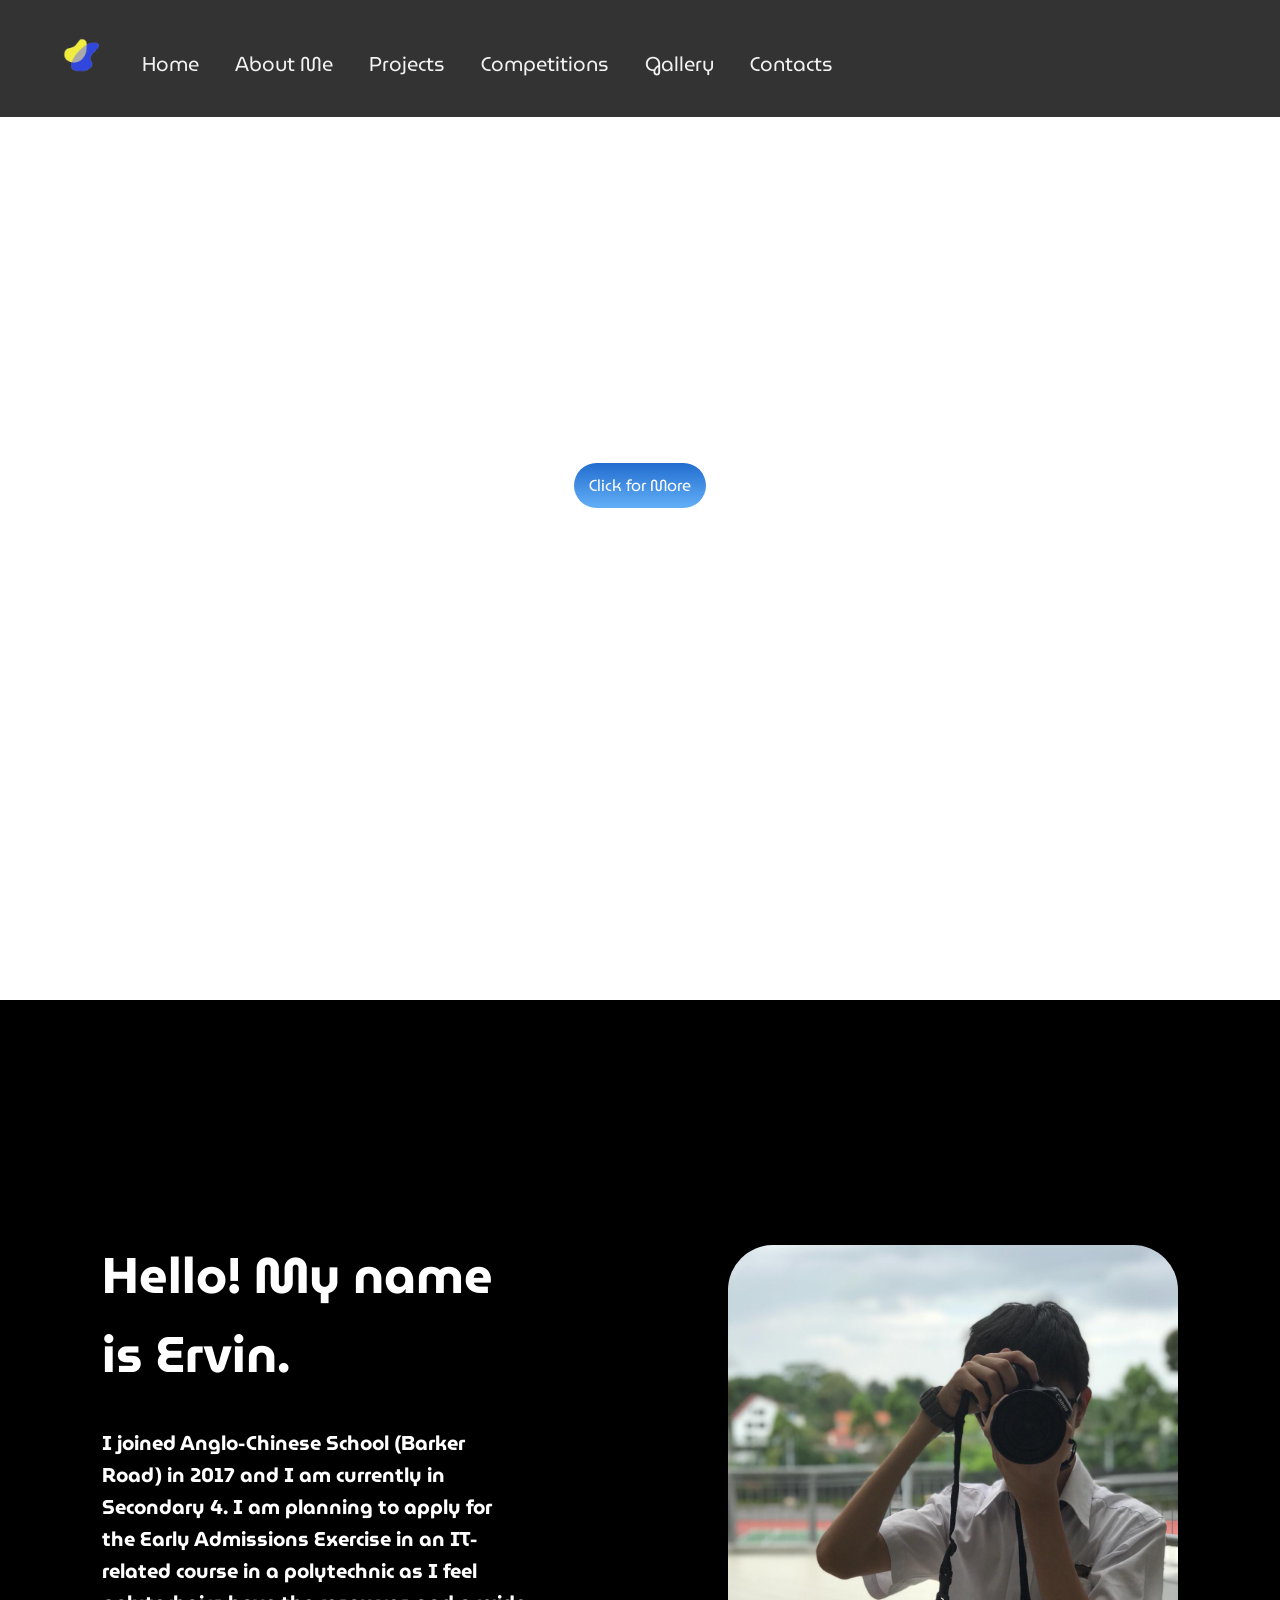
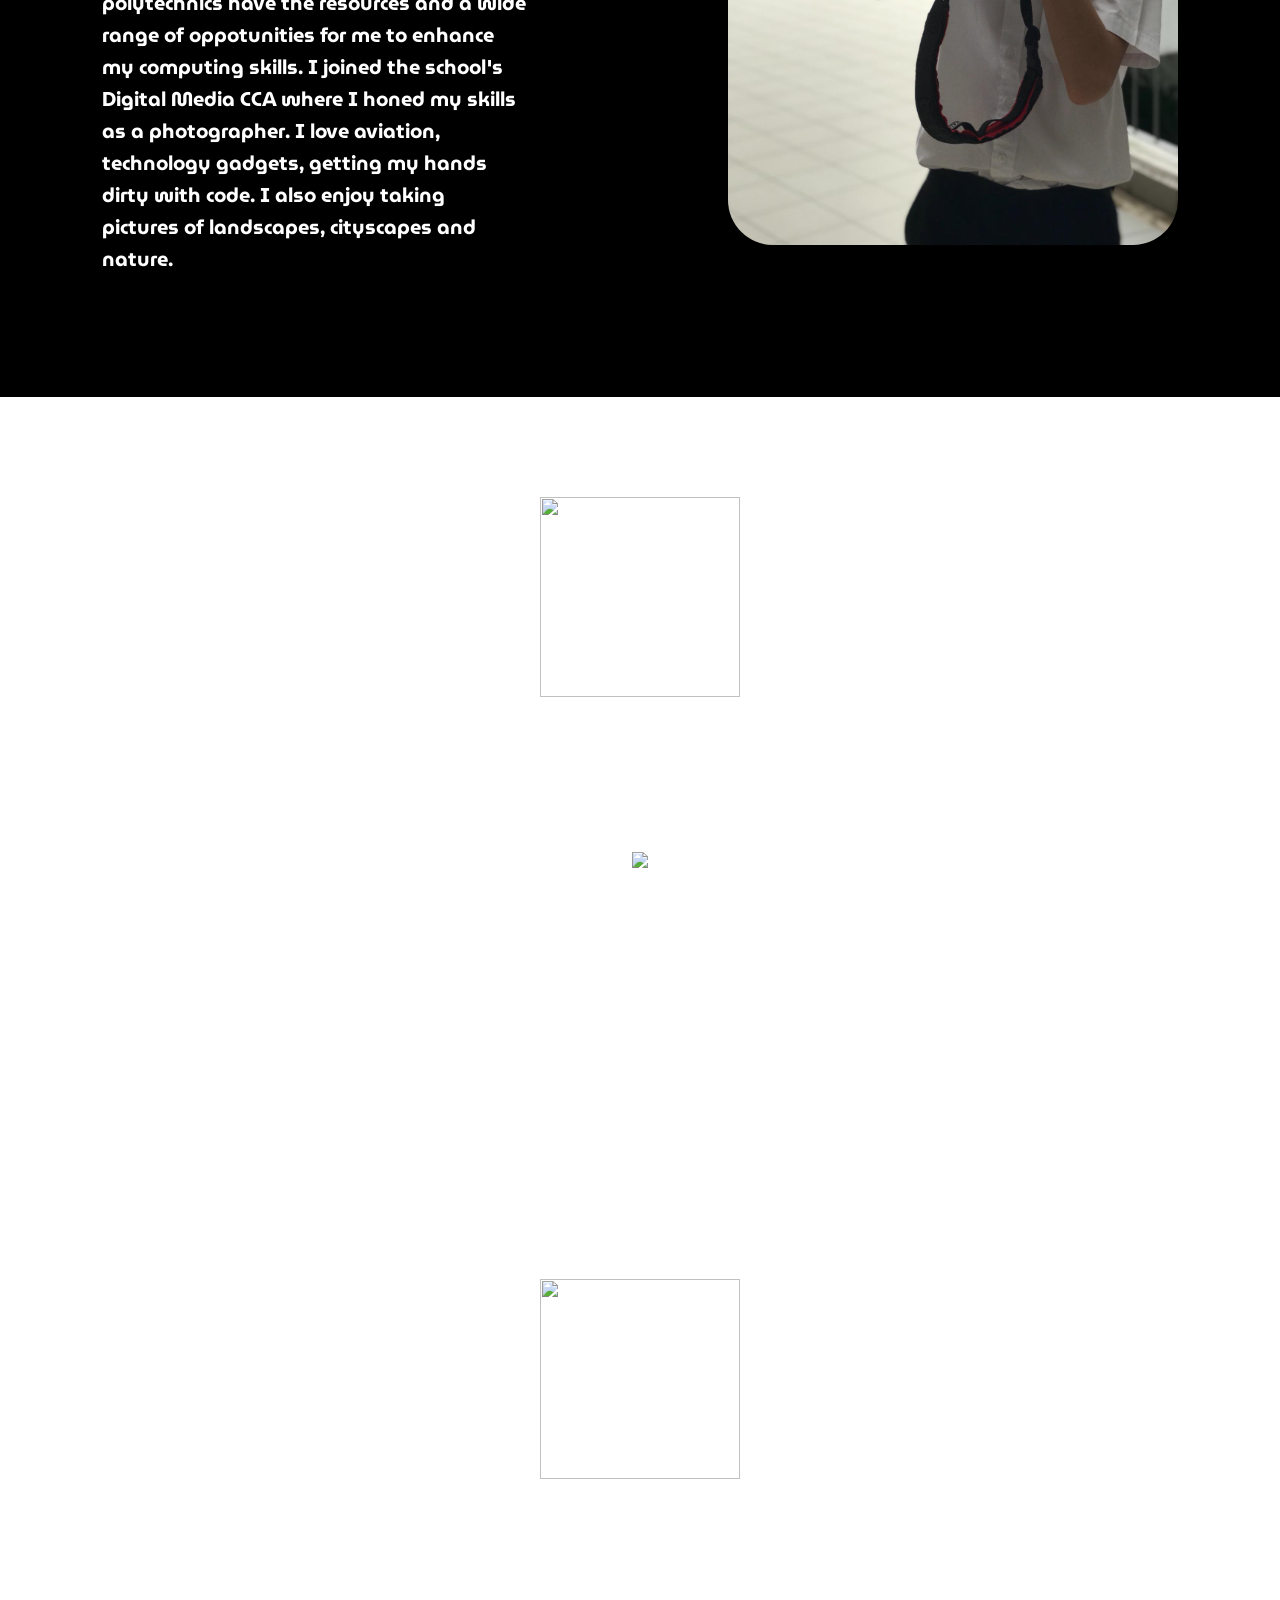
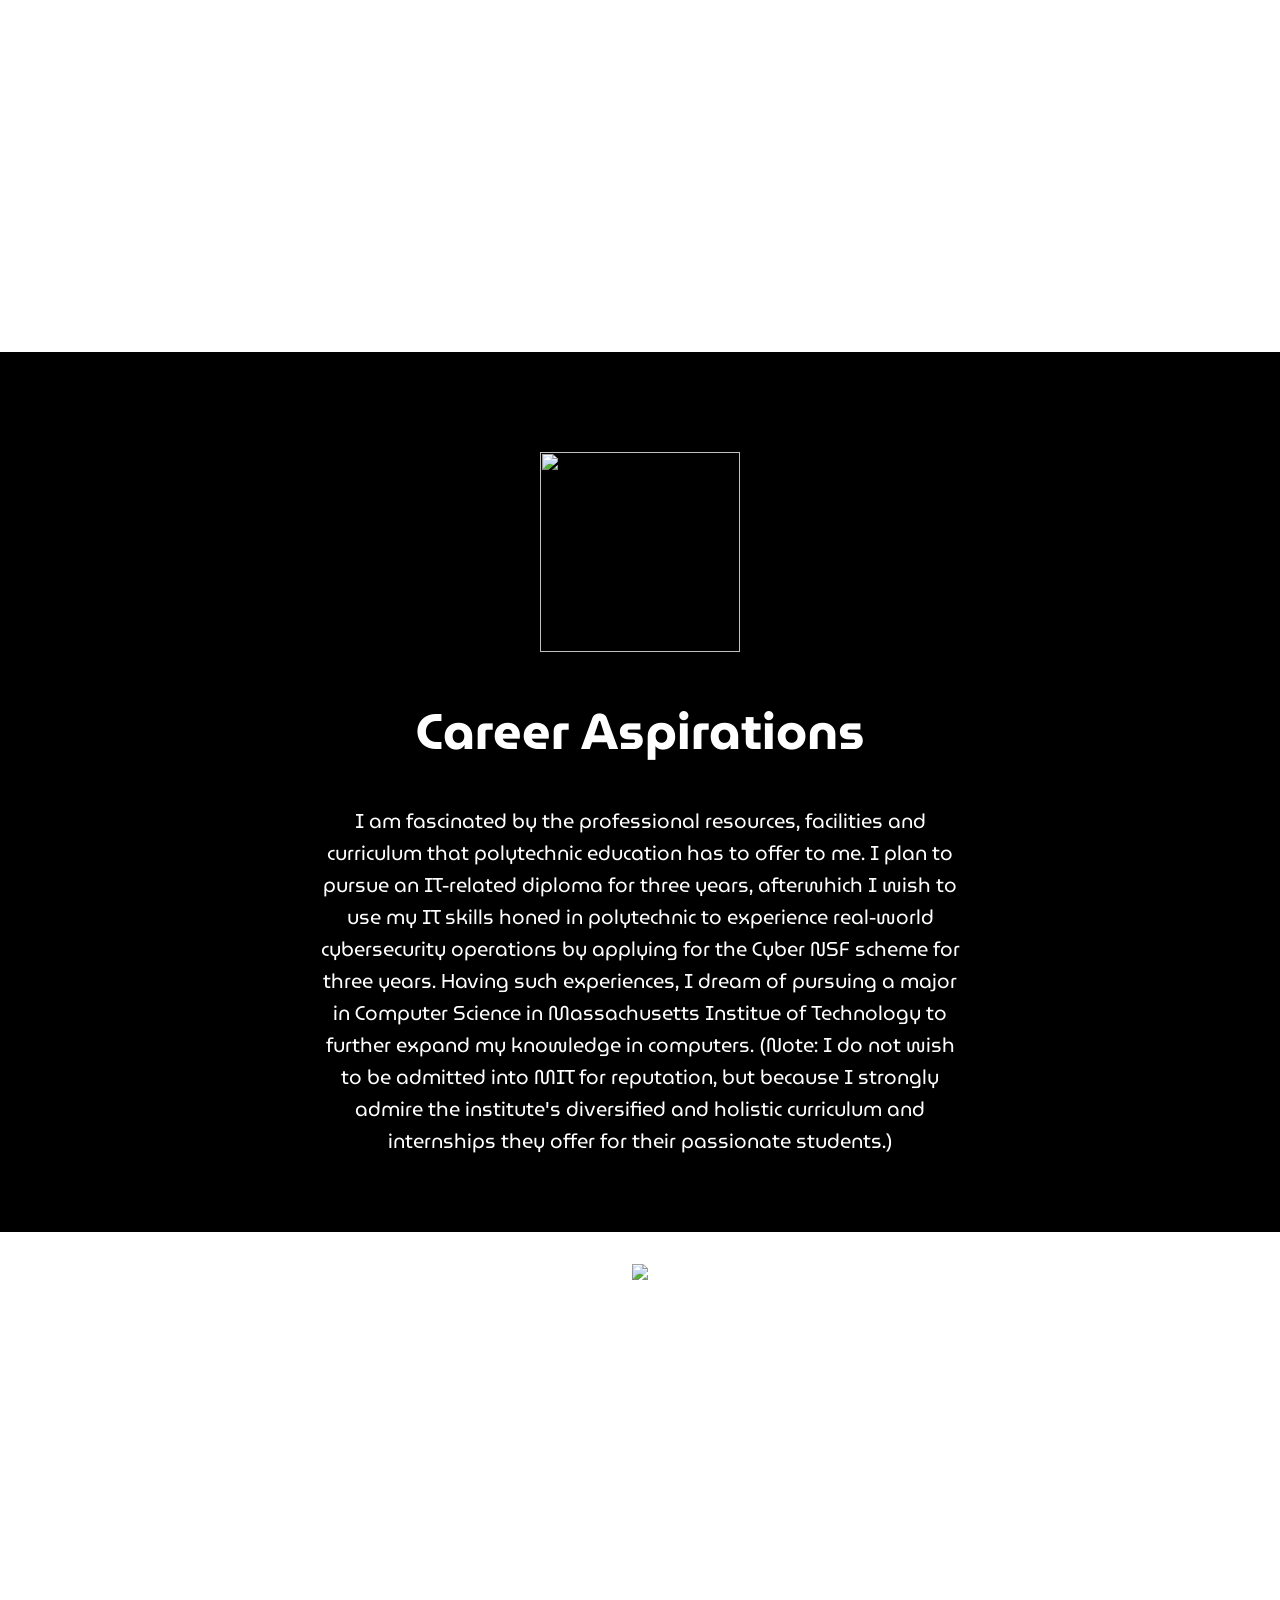
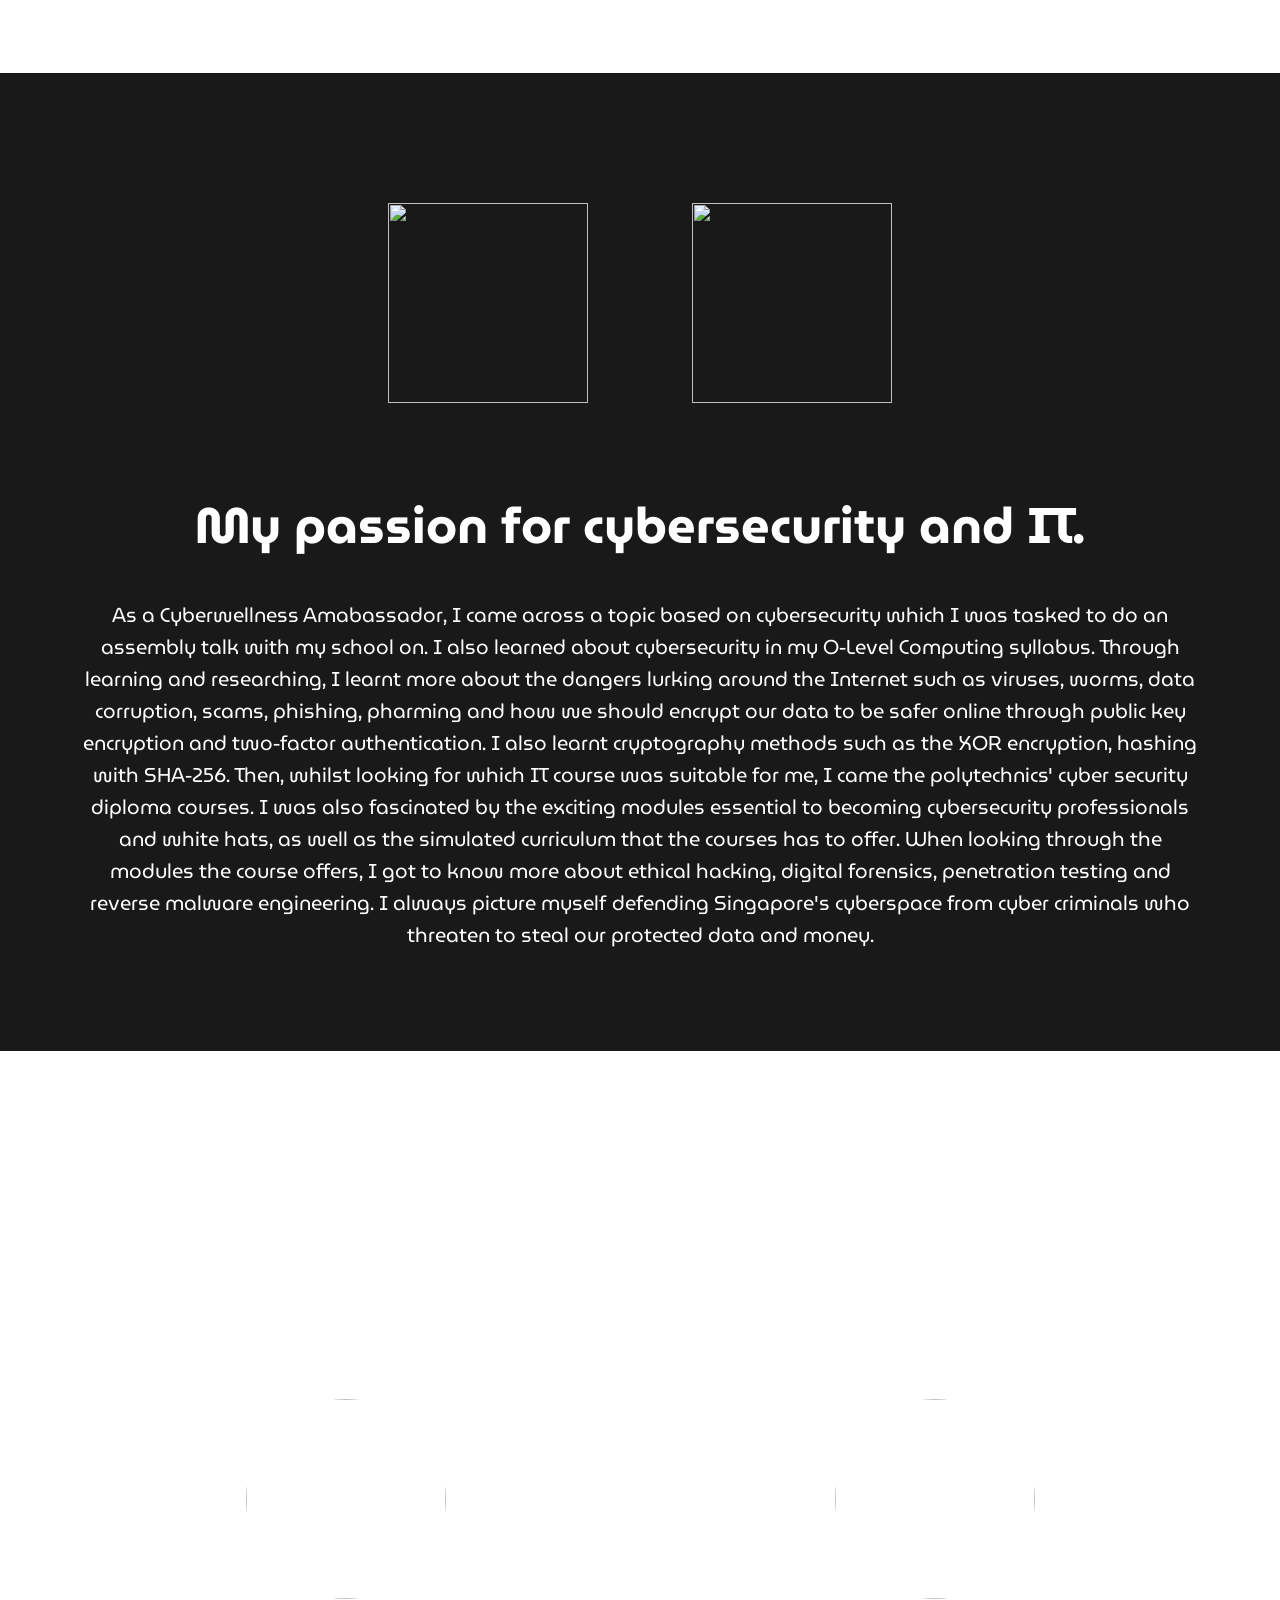
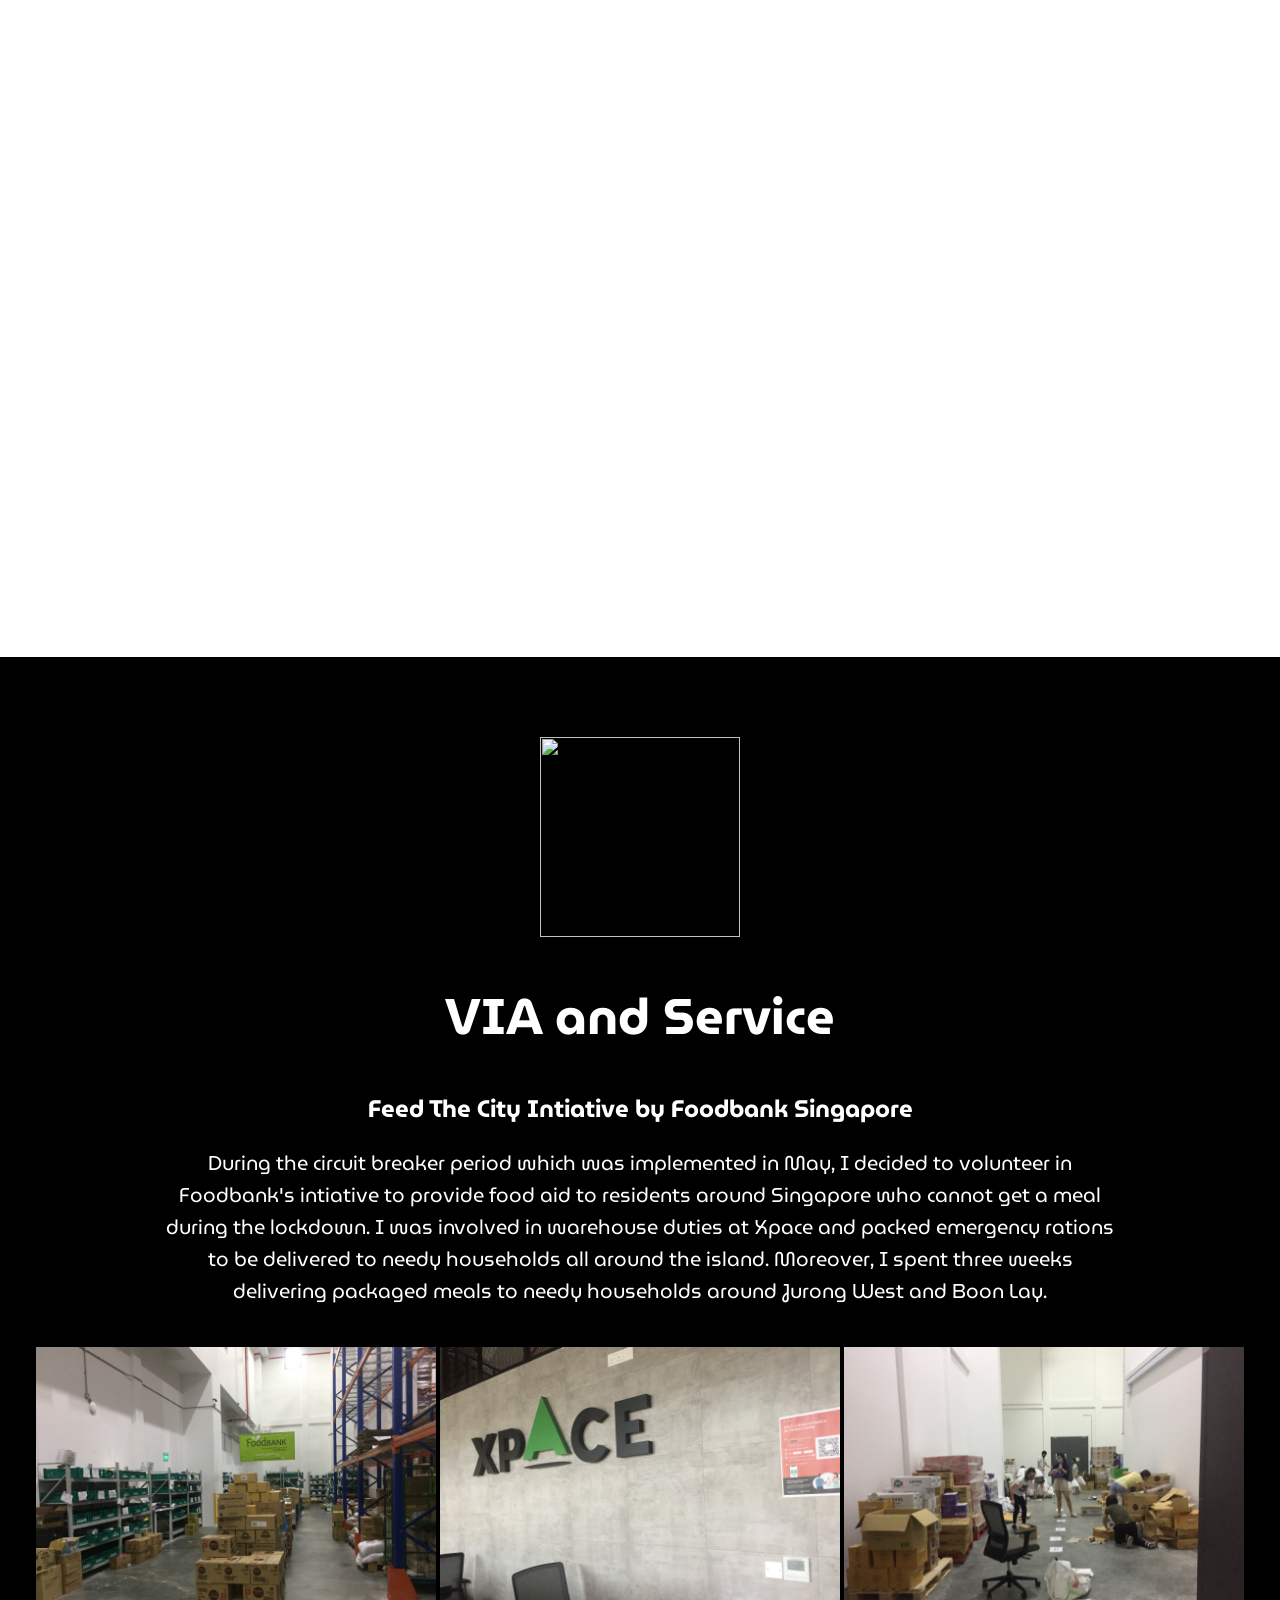
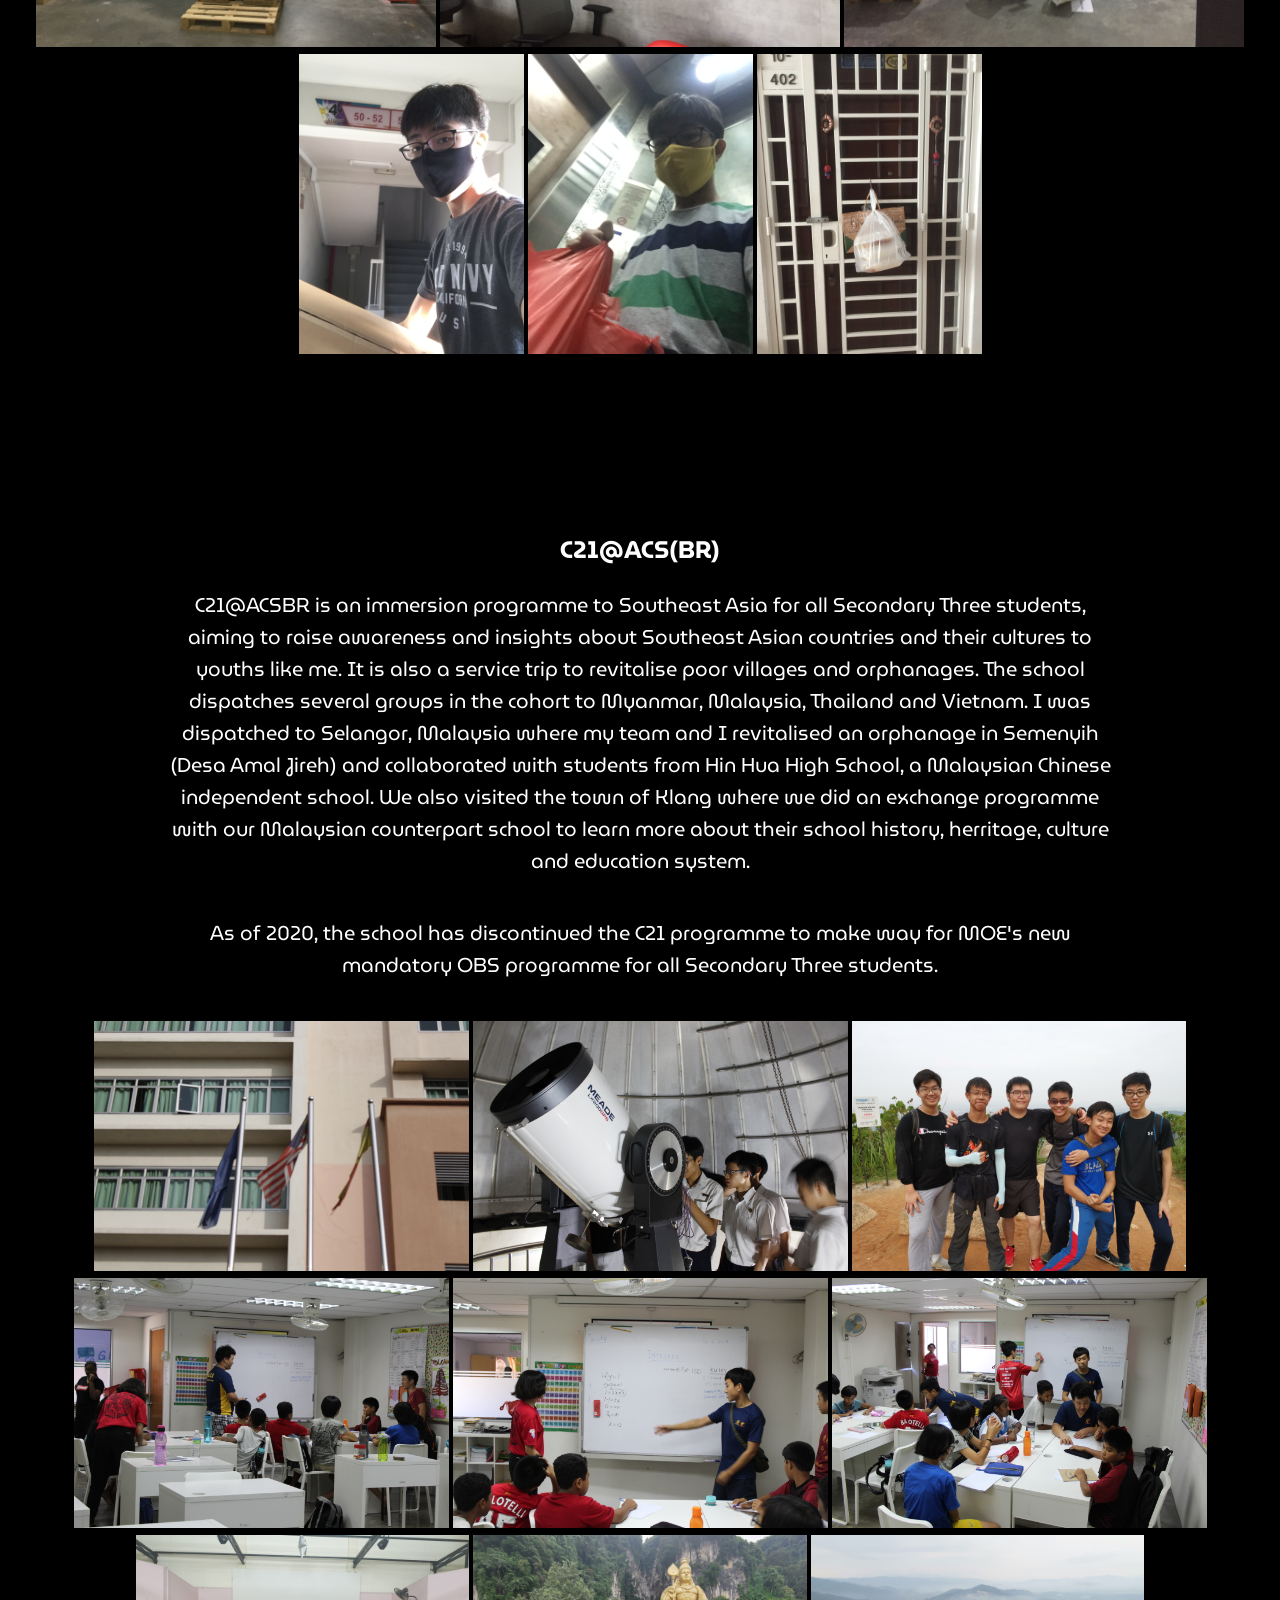
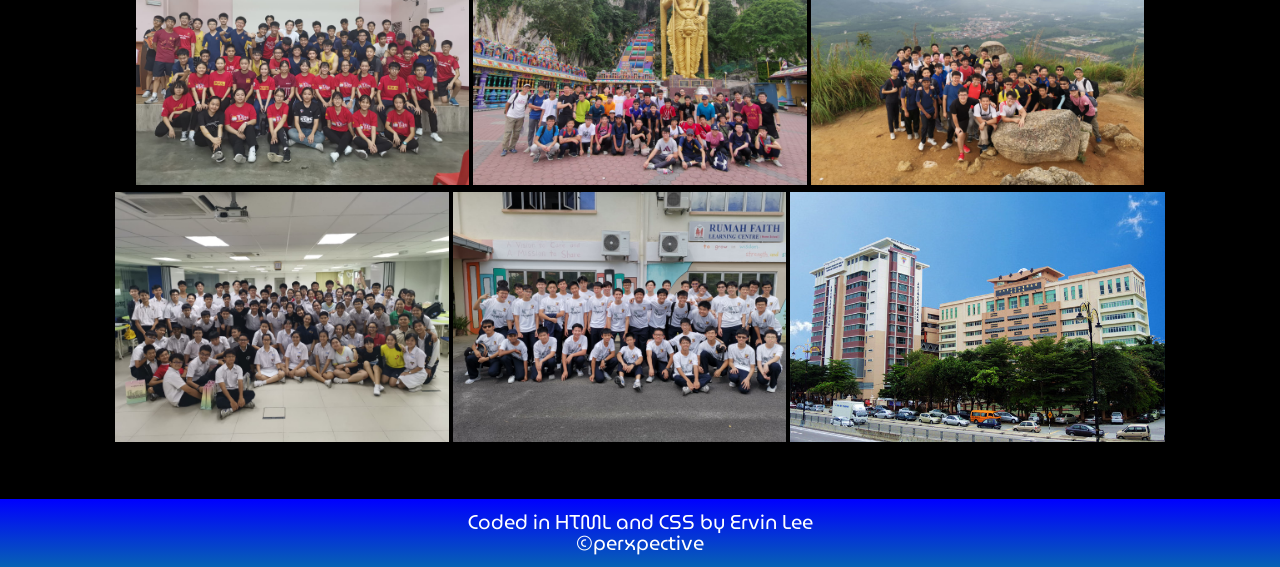
==== commit 71bfb30e: "Update about.html" ====
--- a/about.html
+++ b/about.html
@@ -72,12 +72,8 @@
     </div>
 
     <div class="passion">
-      <table>
-        <tr>
-          <th><img src="https://cdn.iconscout.com/icon/free/png-512/cybersecurity-1558328-1319546.png"/></th>
-          <th><img src="https://cdn.iconscout.com/icon/free/png-512/artificial-intelligence-1758133-1497311.png"/></th>
-        </tr>
-      </table>
+        <th><img src="https://cdn.iconscout.com/icon/free/png-512/cybersecurity-1558328-1319546.png"/></th>
+        <th><img src="https://cdn.iconscout.com/icon/free/png-512/artificial-intelligence-1758133-1497311.png"/></th>
       <h1>My passion for cybersecurity and IT.</h1>
       <p>As a Cyberwellness Amabassador, I came across a topic based on cybersecurity which I was tasked to do an assembly talk with my school on. I also learned about cybersecurity in my O-Level Computing syllabus. Through learning and researching, I learnt more about the dangers lurking around the Internet such as viruses, worms, data corruption, scams, phishing, pharming and how we should encrypt our data to be safer online through public key encryption and two-factor authentication. I also learnt cryptography methods such as the XOR encryption, hashing with SHA-256. Then, whilst looking for which IT course was suitable for me, I came the polytechnics' cyber security diploma courses. I was also fascinated by the exciting modules essential to becoming cybersecurity professionals and white hats, as well as the simulated curriculum that the courses has to offer. When looking through the modules the course offers, I got to know more about ethical hacking, digital forensics, penetration testing and reverse malware engineering. I always picture myself defending Singapore's cyberspace from cyber criminals who threaten to steal our protected data and money.</p>
       
@@ -106,45 +102,31 @@
       <h1>VIA and Service </h1>
       <h2>Feed The City Intiative by Foodbank Singapore</h2>
       <p>During the circuit breaker period which was implemented in May, I decided to volunteer in Foodbank's intiative to provide food aid to residents around Singapore who cannot get a meal during the lockdown. I was involved in warehouse duties at Xpace and packed emergency rations to be delivered to needy households all around the island. Moreover, I spent three weeks delivering packaged meals to needy households around Jurong West and Boon Lay.</p>
-      <table>
-        <tr>
-          <td><img src="images/foodbank4.JPG"/></td>
-          <td><img src="images/foodbank2.JPG"/></td>
-          <td><img src="images/foodbank3.JPG"/></td>
-        </tr>
-        <tr>
-          <td><img src="images/foodbank1.JPG" id="r2"/></td>
-          <td><img src="images/foodbank5.JPG" id="r2"/></td>
-          <td><img src="images/foodbank6.JPG" id="r2"/></td>
-        </tr>
-      </table>
+
+      <img src="images/foodbank4.JPG"/>
+      <img src="images/foodbank2.JPG"/>
+      <img src="images/foodbank3.JPG"/>
+      <img src="images/foodbank1.JPG"/>
+      <img src="images/foodbank5.JPG"/>
+      <img src="images/foodbank6.JPG"/>
+
 
       <h2 style="padding-top:150px">C21@ACS(BR)</h2>
       <p>C21@ACSBR is an immersion programme to Southeast Asia for all Secondary Three students, aiming to raise awareness and insights about Southeast Asian countries and their cultures to youths like me. It is also a service trip to revitalise poor villages and orphanages. The school dispatches several groups in the cohort to Myanmar, Malaysia, Thailand and Vietnam. I was dispatched to Selangor, Malaysia where my team and I revitalised an orphanage in Semenyih (Desa Amal Jireh) and collaborated with students from Hin Hua High School, a Malaysian Chinese independent school. We also visited the town of Klang where we did an exchange programme with our Malaysian counterpart school to learn more about their school history, herritage, culture and education system.</p>
       <p>As of 2020, the school has discontinued the C21 programme to make way for MOE's new mandatory OBS programme for all Secondary Three students.</p>
 
-      <table>
-        <tr>
-          <td><img src="images/c21-1.JPG" style="overflow:hidden;height:250px;"/></td>
-          <td><img src="images/c21-2.JPG" style="overflow:hidden;height:250px;"/></td>
-          <td><img src="images/c21-3.JPG" style="overflow:hidden;height:250px;"/></td>
-        </tr>
-        <tr>
-          <td><img src="images/c21-4.JPG" style="overflow:hidden;height:250px;"/></td>
-          <td><img src="images/c21-5.JPG" style="overflow:hidden;height:250px;"/></td>
-          <td><img src="images/c21-6.JPG" style="overflow:hidden;height:250px;"/></td>
-        </tr>
-        <tr>
-          <td><img src="images/c21-7.JPG" style="overflow:hidden;height:250px;"/></td>
-          <td><img src="images/c21-8.JPG" style="overflow:hidden;height:250px;"/></td>
-          <td><img src="images/c21-9.JPG" style="overflow:hidden;height:250px;"/></td>
-        </tr>
-        <tr>
-          <td><img src="images/c21-10.JPG" style="overflow:hidden;height:250px;"/></td>
-          <td><img src="images/c21-11.JPG" style="overflow:hidden;height:250px;"/></td>
-          <td><img src="images/c21-12.JPG" style="overflow:hidden;height:250px;"/></td>
-        </tr>
-      </table>
+          <img src="images/c21-1.JPG" style="overflow:hidden;height:250px;"/>
+          <img src="images/c21-2.JPG" style="overflow:hidden;height:250px;"/>
+          <img src="images/c21-3.JPG" style="overflow:hidden;height:250px;"/>
+          <img src="images/c21-4.JPG" style="overflow:hidden;height:250px;"/>
+          <img src="images/c21-5.JPG" style="overflow:hidden;height:250px;"/>
+          <img src="images/c21-6.JPG" style="overflow:hidden;height:250px;"/>
+          <img src="images/c21-7.JPG" style="overflow:hidden;height:250px;"/>
+          <img src="images/c21-8.JPG" style="overflow:hidden;height:250px;"/>
+          <img src="images/c21-9.JPG" style="overflow:hidden;height:250px;"/>
+          <img src="images/c21-10.JPG" style="overflow:hidden;height:250px;"/>
+          <img src="images/c21-11.JPG" style="overflow:hidden;height:250px;"/>
+          <img src="images/c21-12.JPG" style="overflow:hidden;height:250px;"/>
 
     </div>
     <footer>
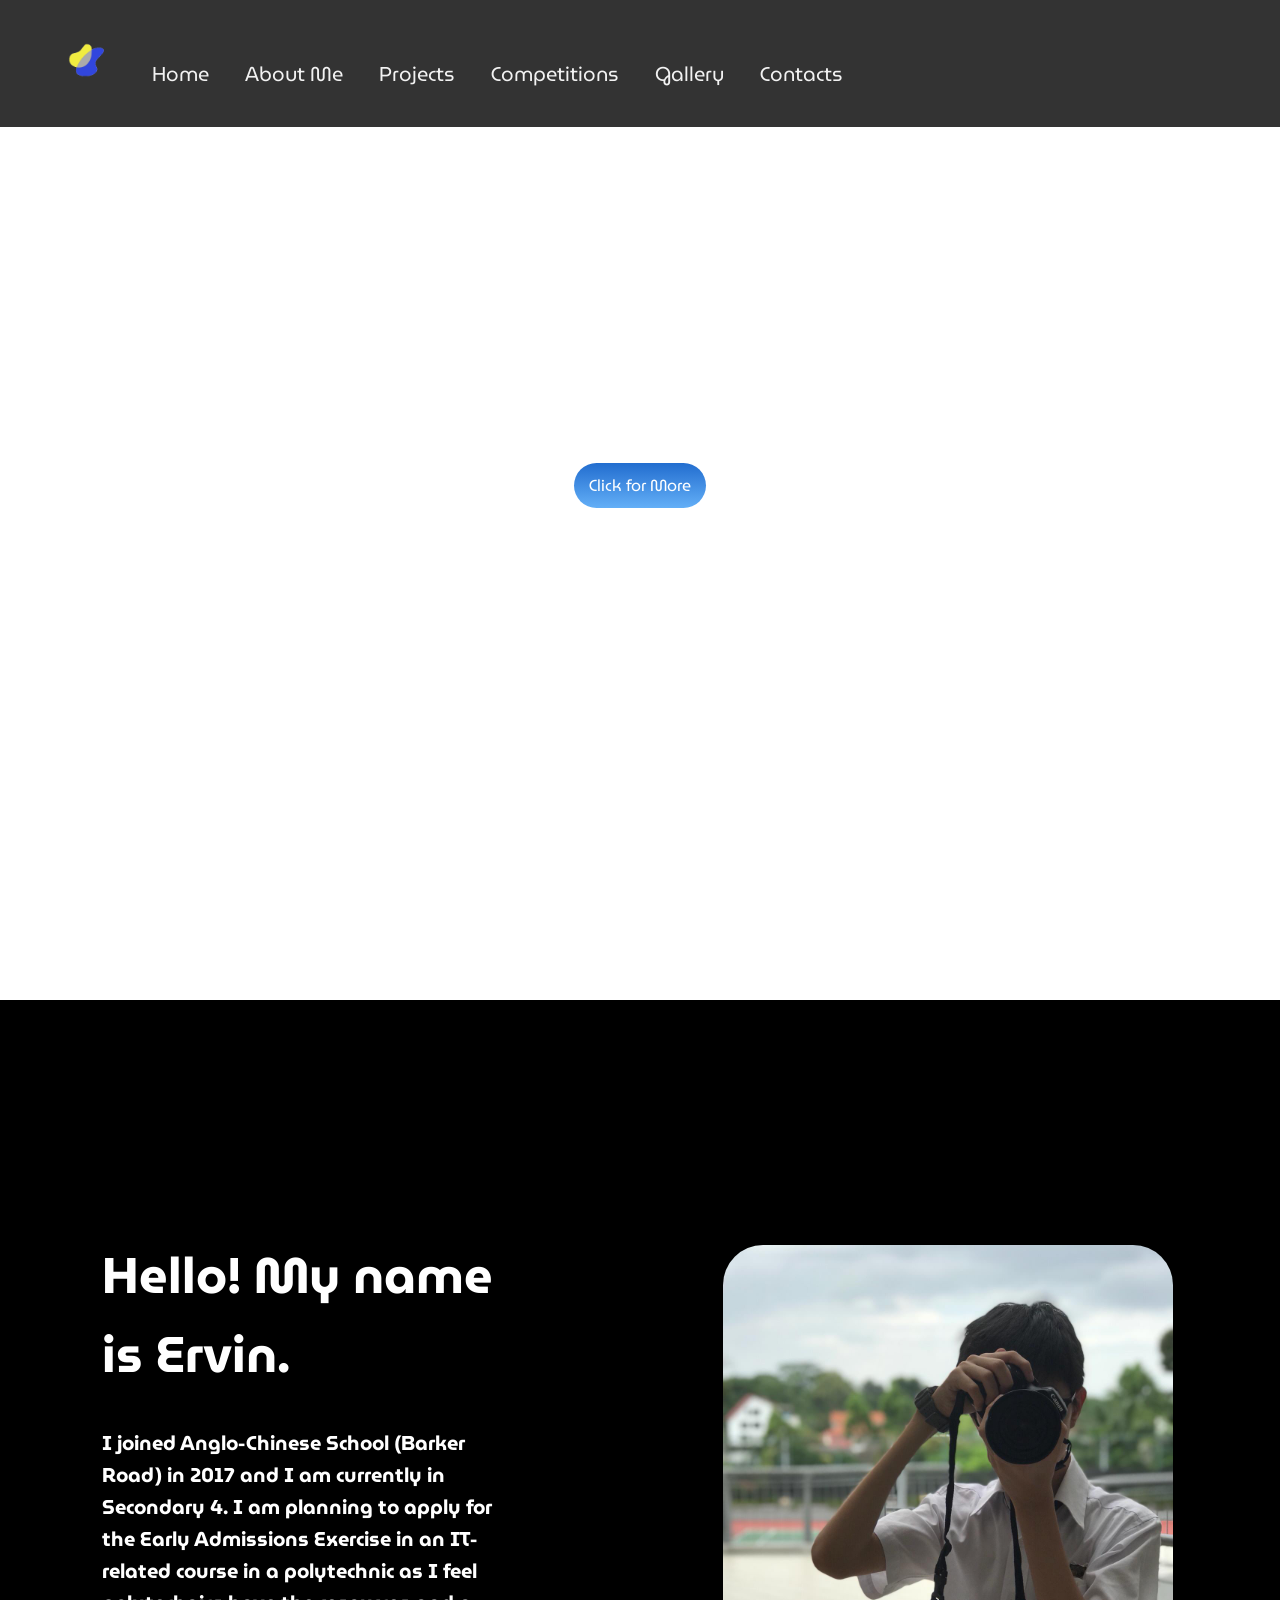
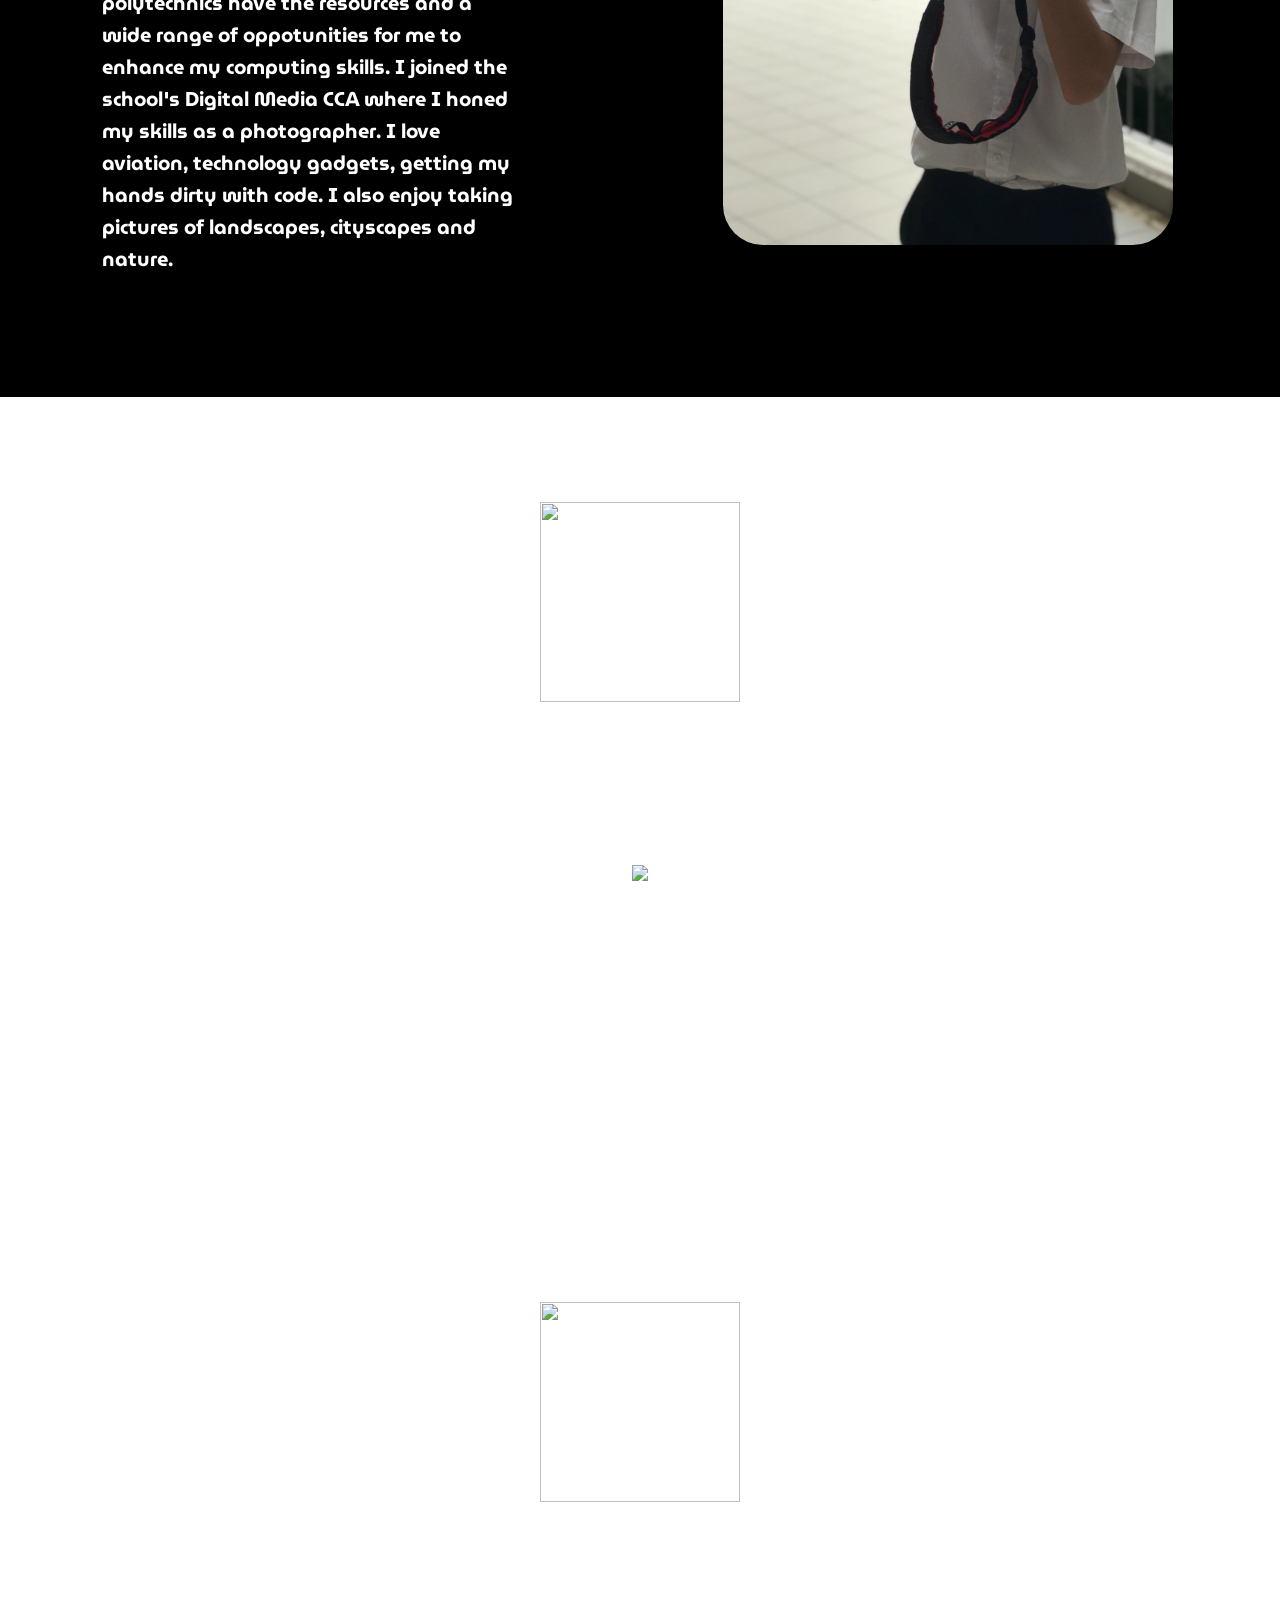
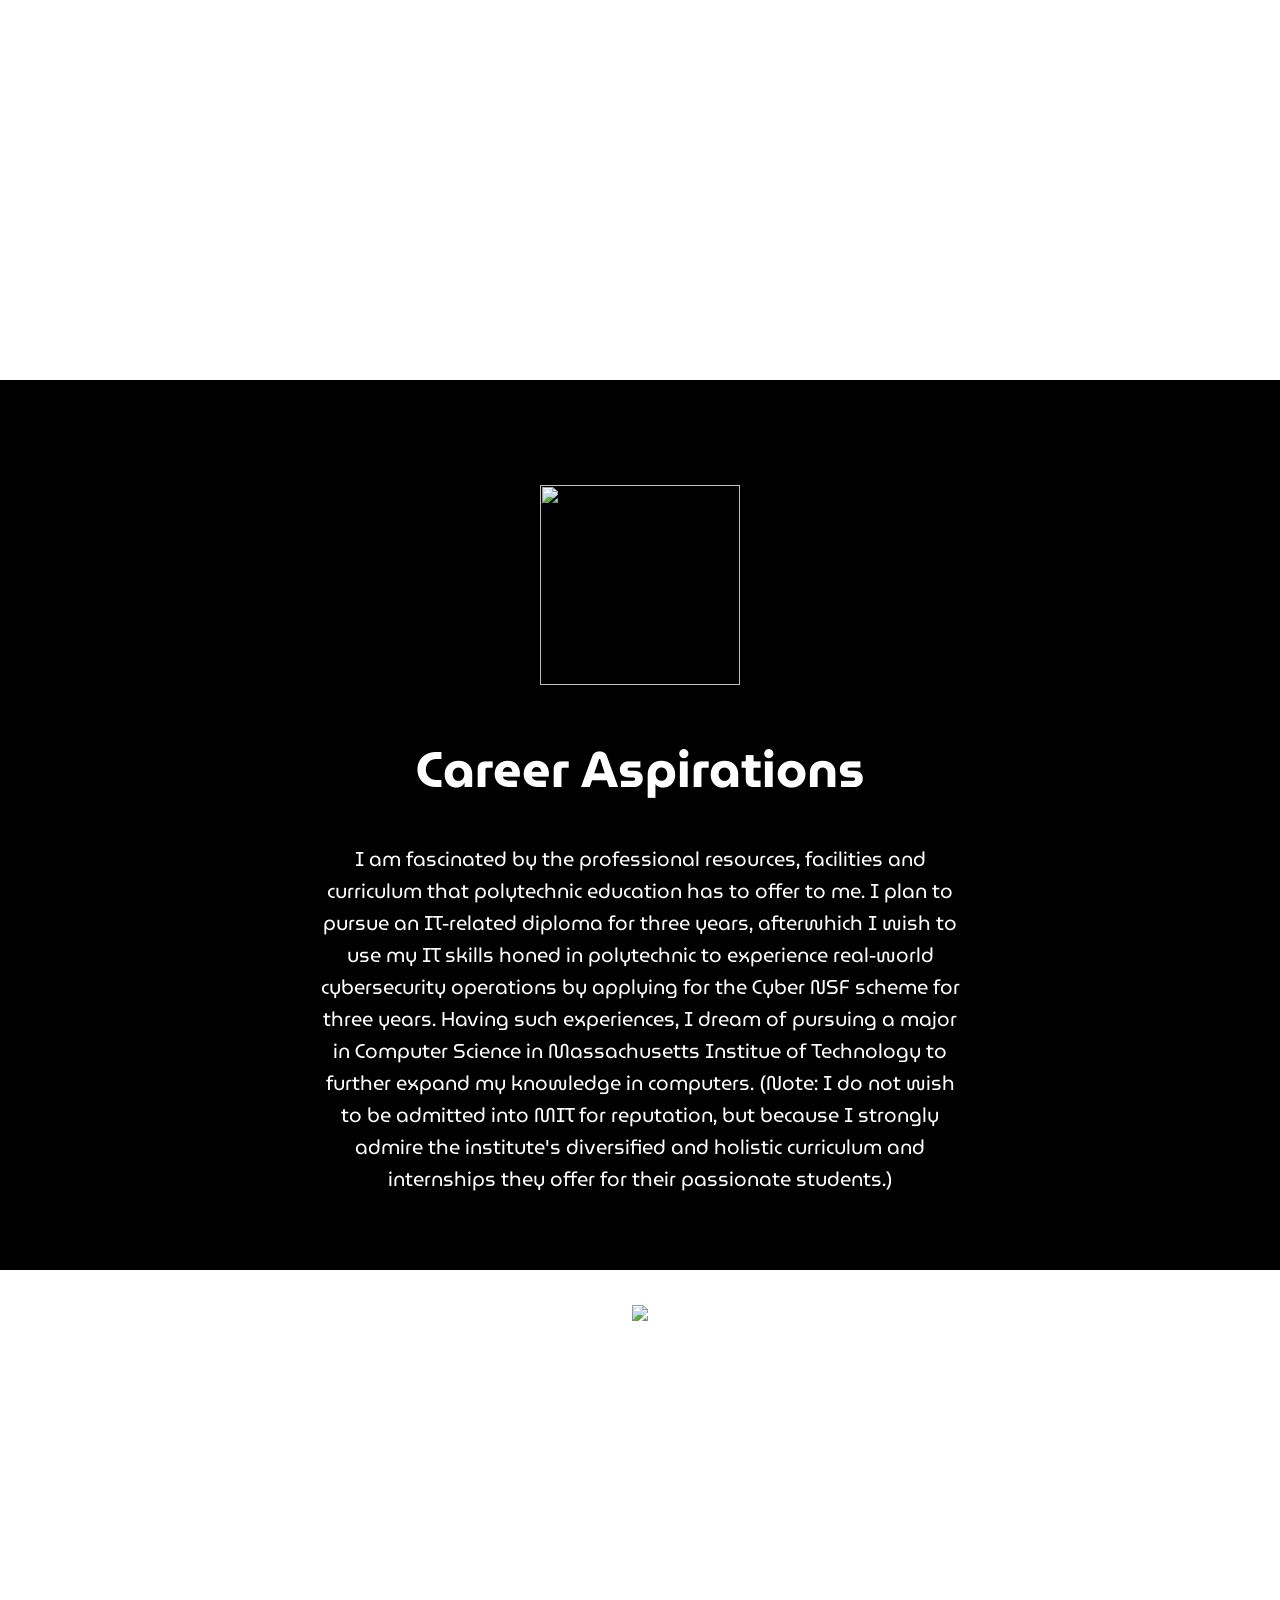
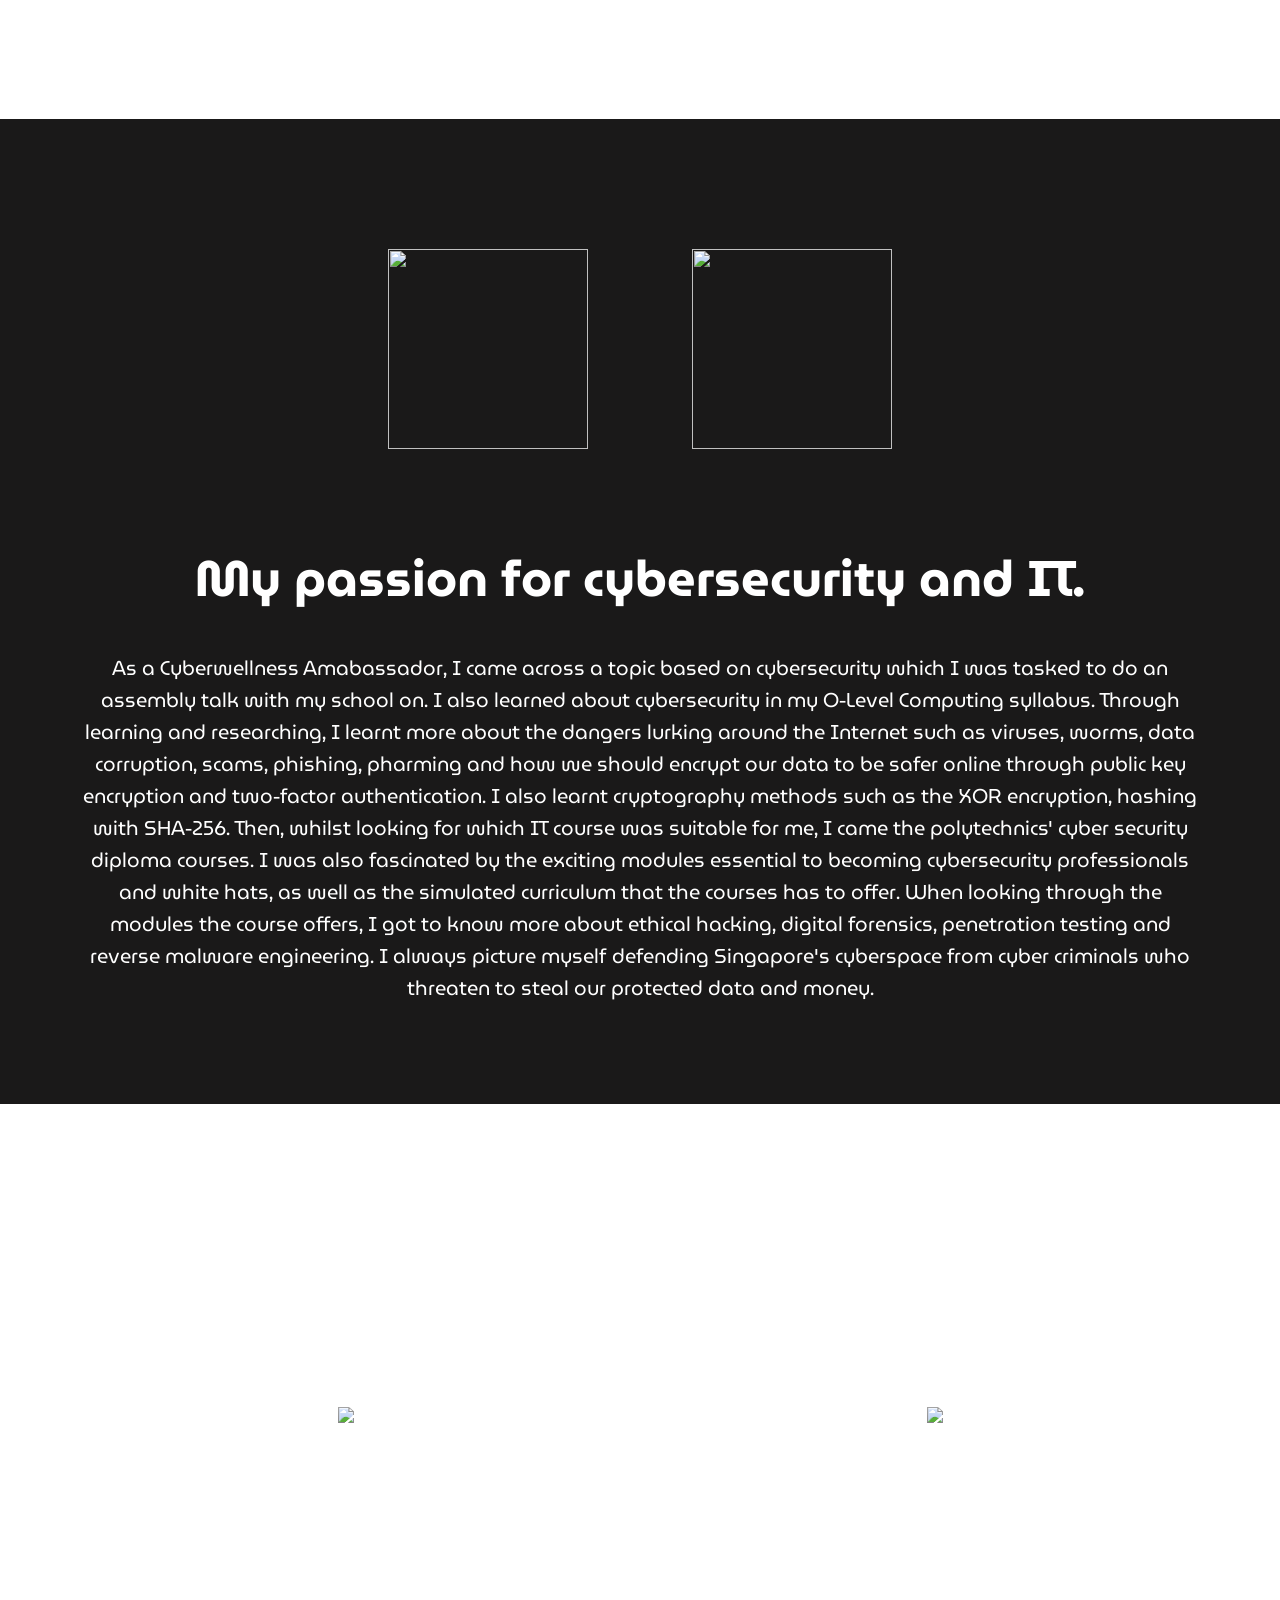
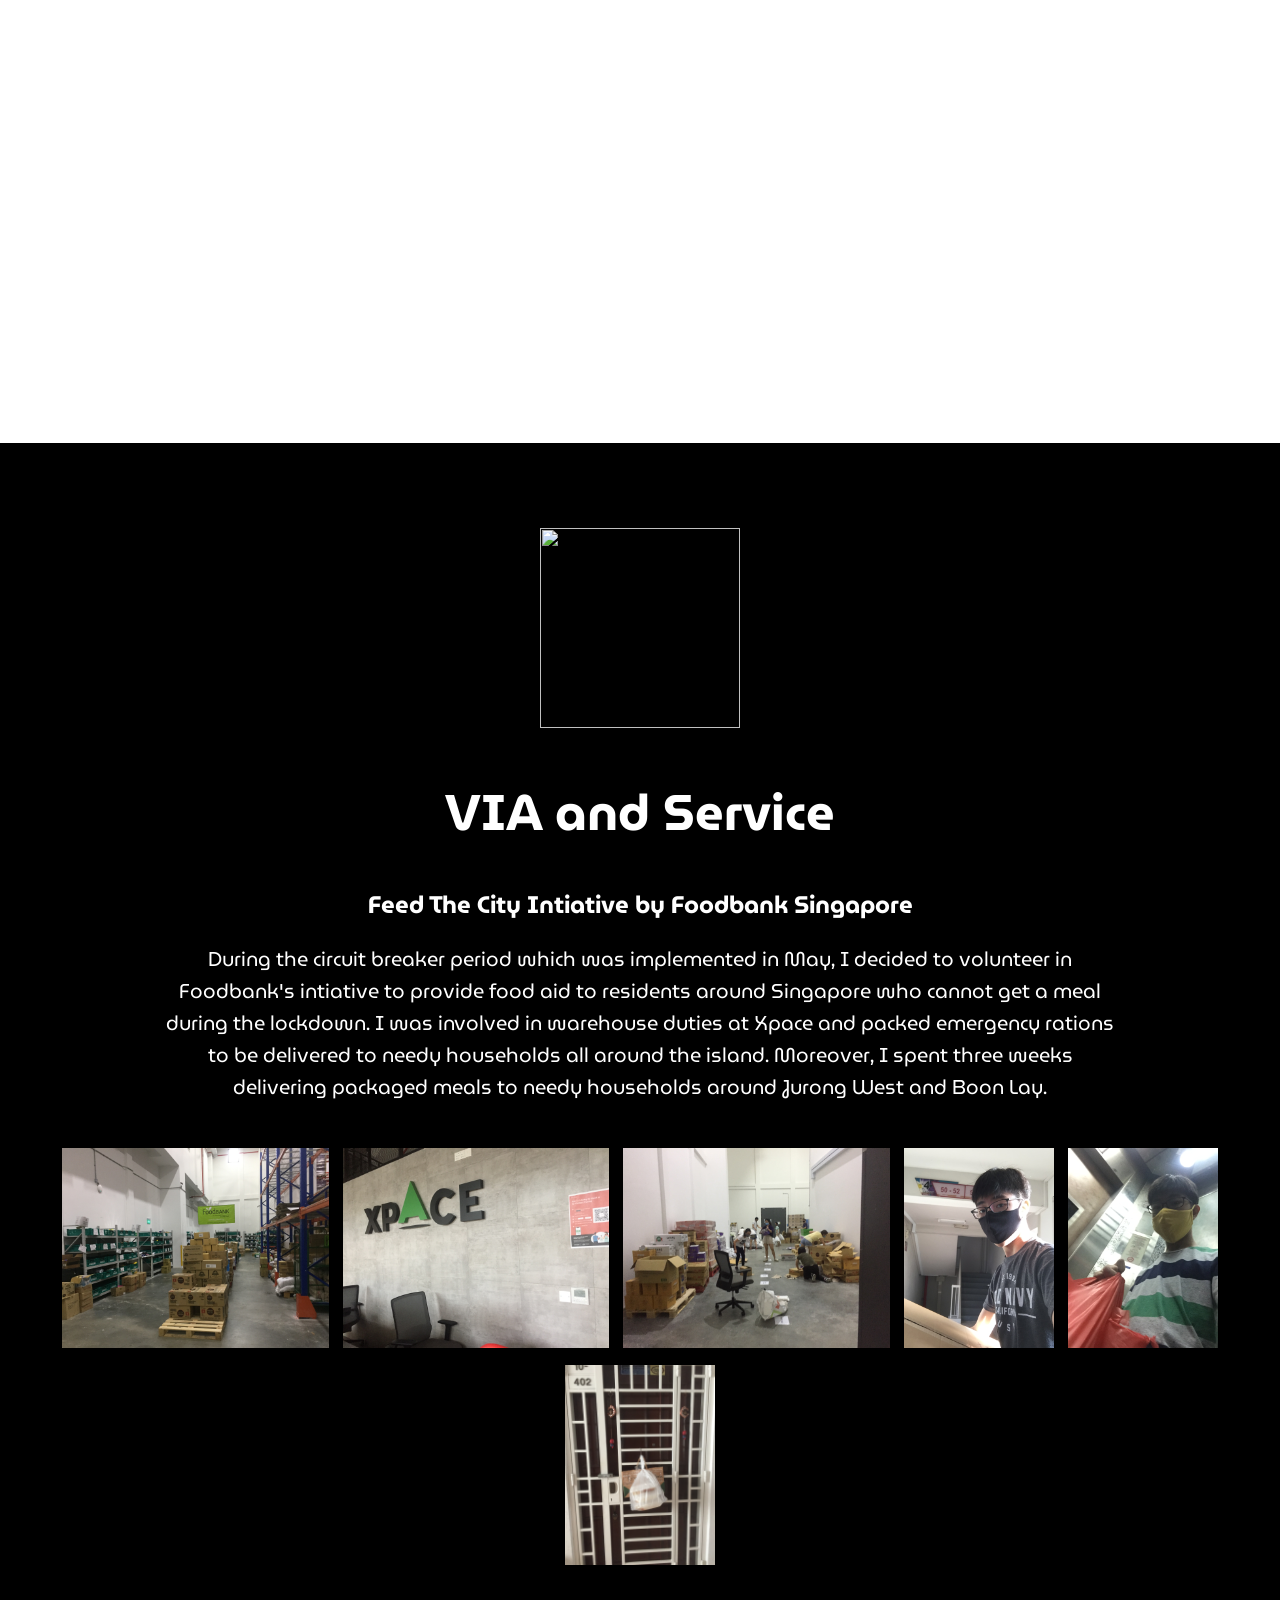
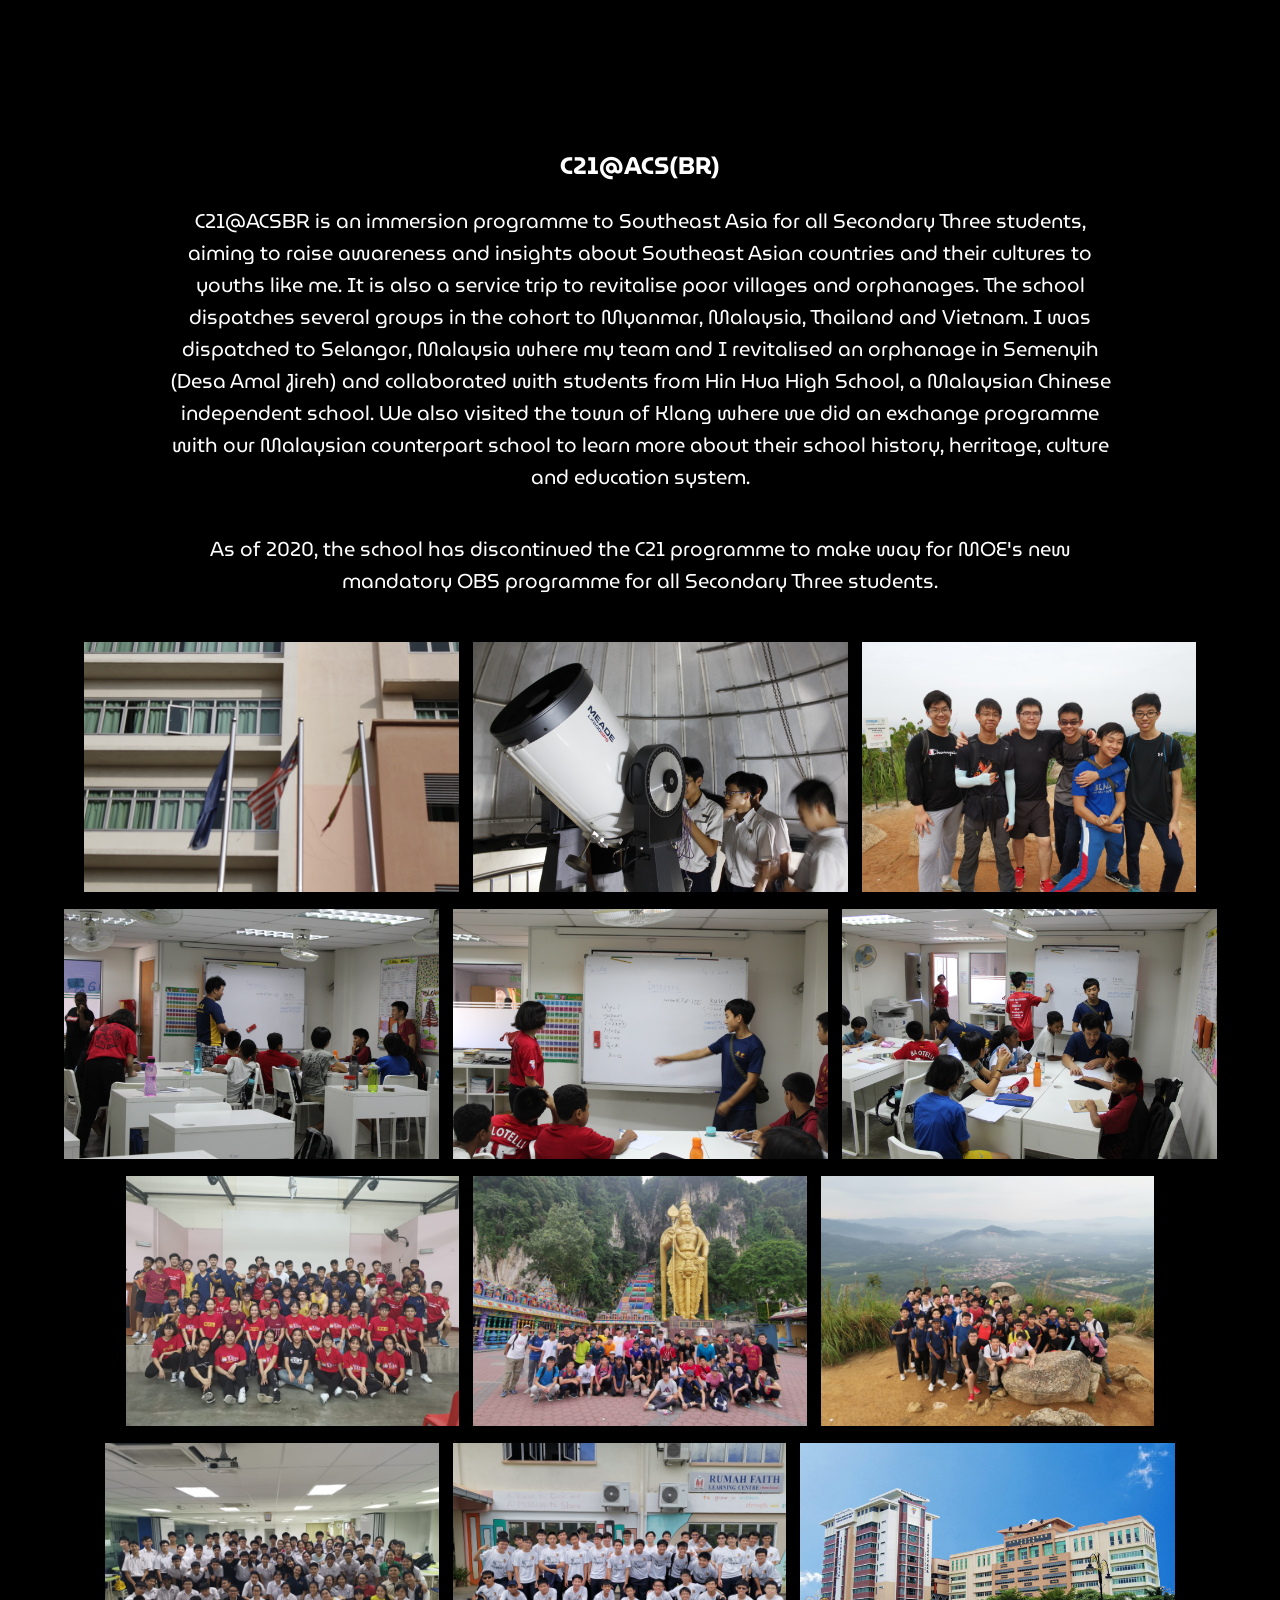
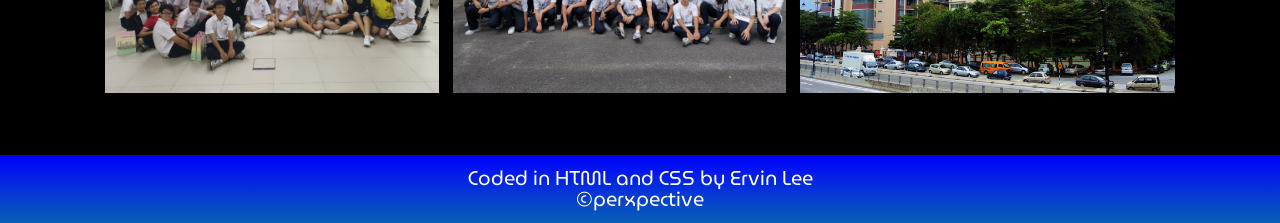
==== commit 64e2ee9c: "Update about.html" ====
--- a/about.html
+++ b/about.html
@@ -102,13 +102,14 @@
       <h1>VIA and Service </h1>
       <h2>Feed The City Intiative by Foodbank Singapore</h2>
       <p>During the circuit breaker period which was implemented in May, I decided to volunteer in Foodbank's intiative to provide food aid to residents around Singapore who cannot get a meal during the lockdown. I was involved in warehouse duties at Xpace and packed emergency rations to be delivered to needy households all around the island. Moreover, I spent three weeks delivering packaged meals to needy households around Jurong West and Boon Lay.</p>
-
-      <img src="images/foodbank4.JPG"/>
-      <img src="images/foodbank2.JPG"/>
-      <img src="images/foodbank3.JPG"/>
-      <img src="images/foodbank1.JPG"/>
-      <img src="images/foodbank5.JPG"/>
-      <img src="images/foodbank6.JPG"/>
+      <div class="via-img">
+        <img src="images/foodbank4.JPG"/>
+        <img src="images/foodbank2.JPG"/>
+        <img src="images/foodbank3.JPG"/>
+        <img src="images/foodbank1.JPG"/>
+        <img src="images/foodbank5.JPG"/>
+        <img src="images/foodbank6.JPG"/>
+      </div>
 
 
       <h2 style="padding-top:150px">C21@ACS(BR)</h2>
--- a/about.css
+++ b/about.css
@@ -200,13 +200,6 @@
   width:50%;
 }
 
-.community img {
-  height:200px;
-  width:200px;
-  padding:50px;
-  border-radius:500px;
-  text-align:center;
-}
 
 .community th {
   padding:100px;
@@ -229,11 +222,11 @@
   background-attachment: fixed;
 }
 
-.via img, table {
-  margin:auto;
-  height:300px;
+img {
+  height:200px;
   overflow:hidden;
-  horizontal-align:middle;
+  padding:5px;
+  margin:auto;
 }
 
 .via td {
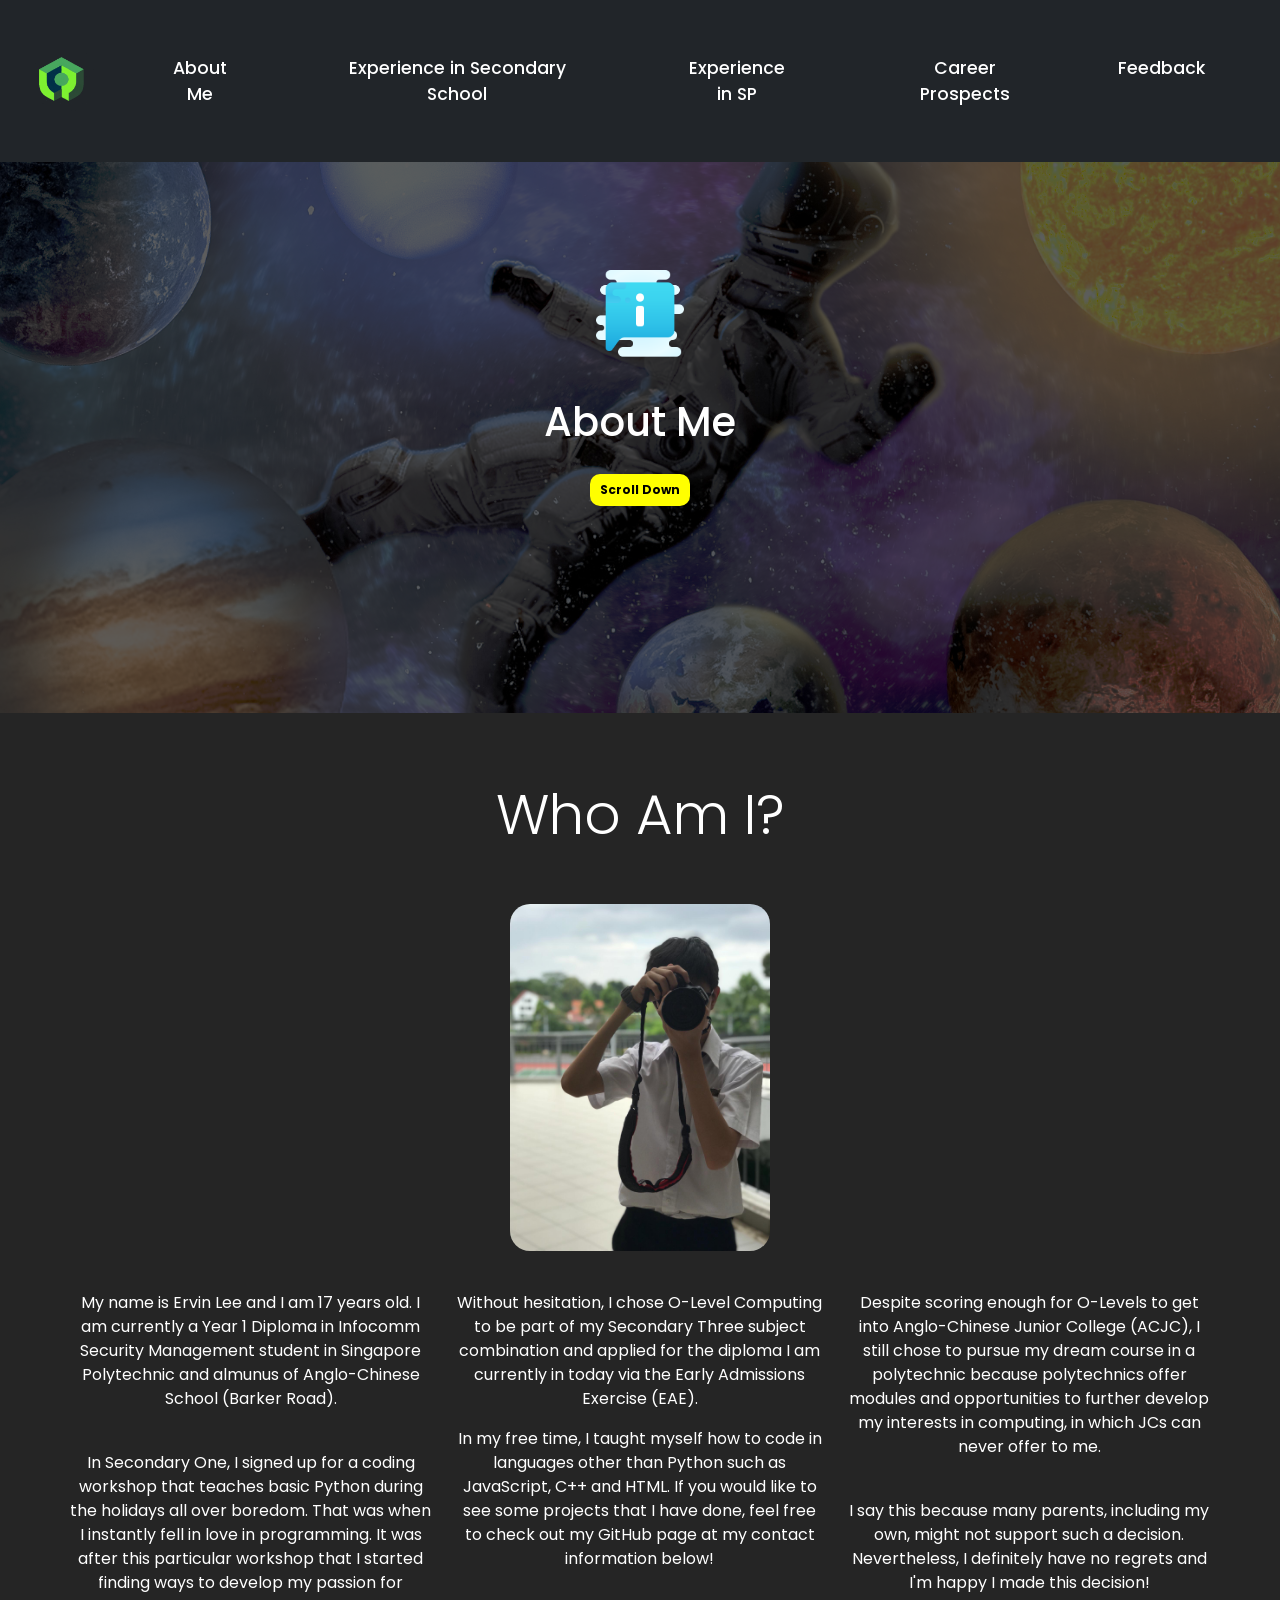
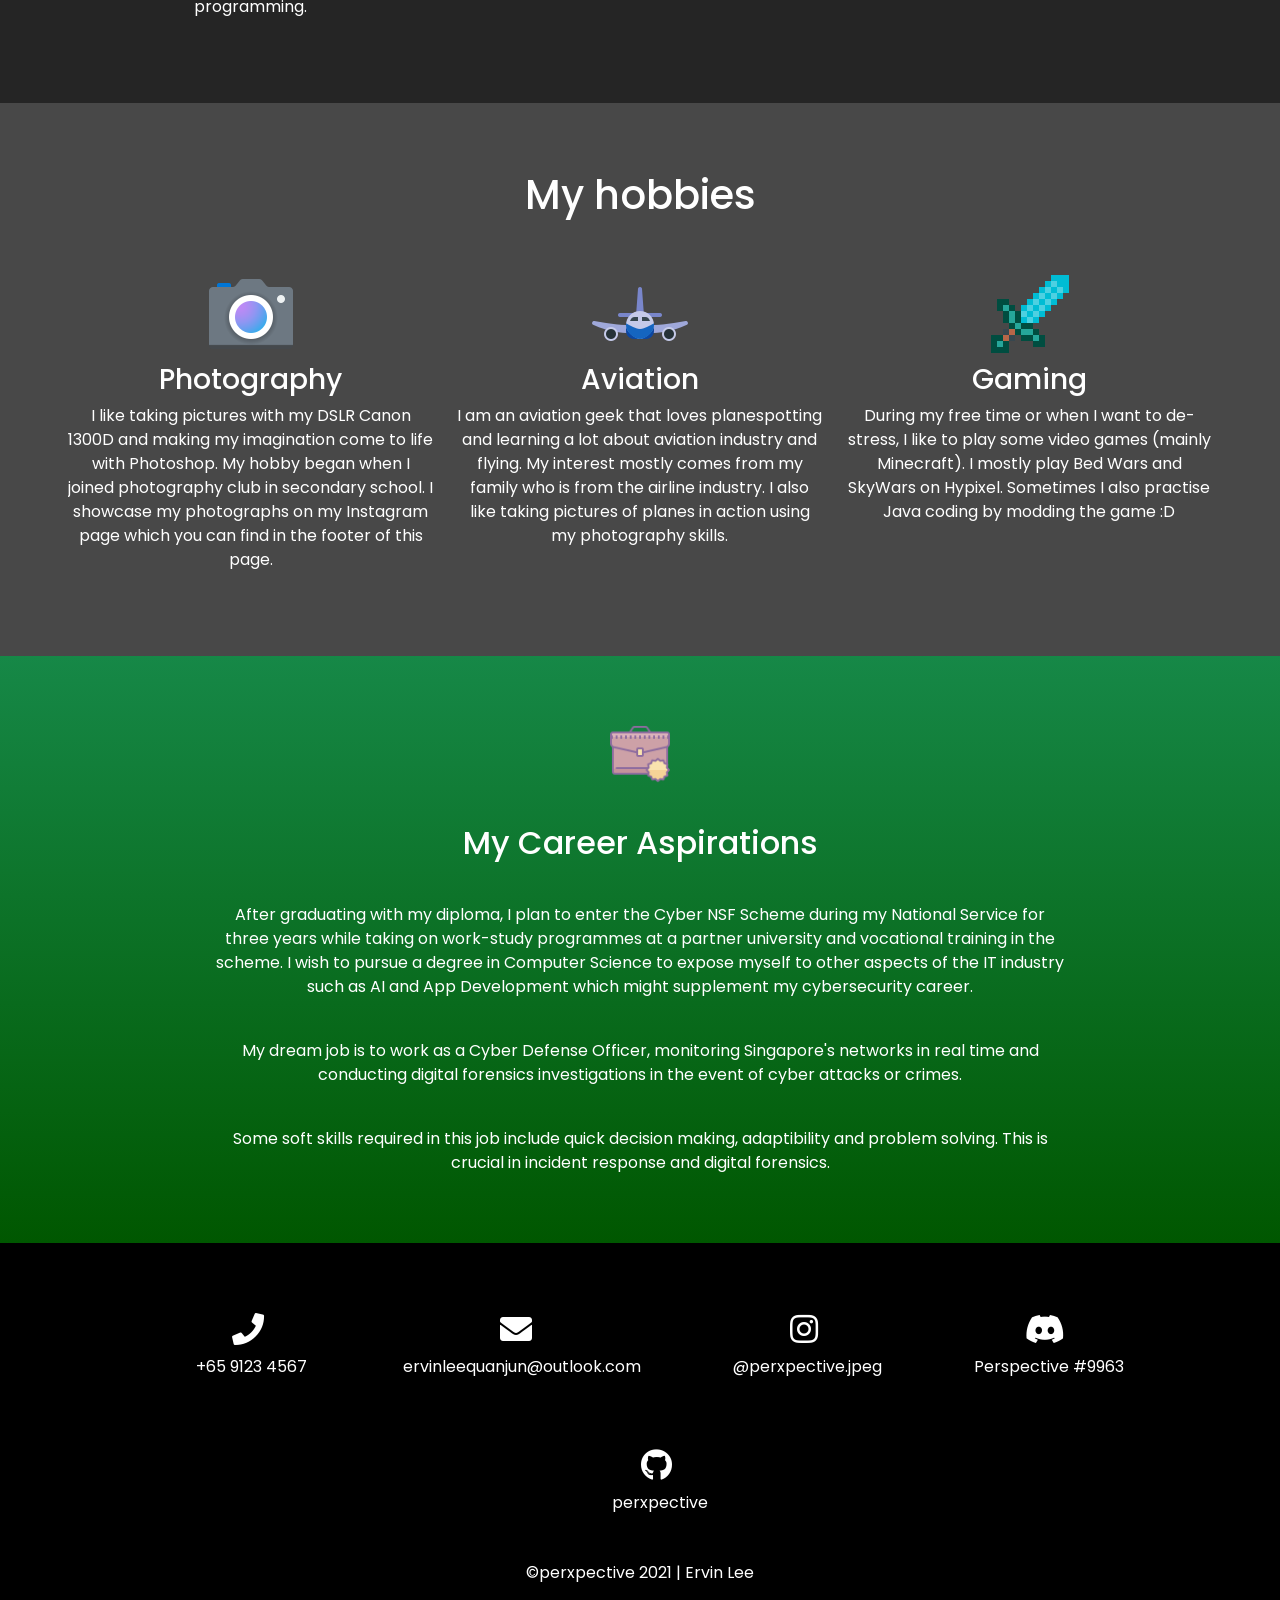
==== commit ad597428: "Rename html_files/about.html to about.html" ====
--- a/about.html
+++ b/about.html
@@ -1,139 +1,140 @@
-<!DOCTYPE html>
-<html>
-  <head>
-    <meta charset="utf-8">
-    <meta name="viewport" content="width=device-width">
-    <title>About | Project Perspective</title>
-    <link href="about.css" rel="stylesheet" type="text/css"/>
-    <link rel="icon" href="images/icon.ico" type="image/x-icon"/>
-    <link href="https://fonts.googleapis.com/css2?family=MuseoModerno:wght@300&display=swap" rel="stylesheet">
-    
-  </head>
-
-  
-  <body>
-    <link rel="stylesheet" href="https://cdnjs.cloudflare.com/ajax/libs/animate.css/4.0.0/animate.min.css"/>
-    <div class="menu-bar">
-      <ul>
-        <li class="animate__animated animate__backInDown"><a href='index.html'><img src='images/icon.ico' id='icon'/></a></li>
-        <li class="animate__animated animate__backInDown"><a href='index.html'>Home</a></li>
-        <li class="animate__animated animate__backInDown"><a href='about.html'>About Me</a></li>
-        <li class="animate__animated animate__backInDown"><a href='projects.html'>Projects</a></li>
-        <li class="animate__animated animate__backInDown"><a href='competitions.html'>Competitions</a></li>
-        <li class="animate__animated animate__backInDown"><a href='gallery.html'>Gallery</a></li>
-        <li class="animate__animated animate__backInDown"><a href='contacts.html'>Contacts</a></li>
-      </ul>
-    </div>
-    
-    
-    <div class="title">
-      <h1 id='heading'>About Me</h1>
-      <a class="button" href="#about">Click for More</a>
-    </div>
-
-    <div class="table" id="about">
-      <table>
-        <tr>
-          <th>
-            <h1>Hello! My name is Ervin.</h1>
-            <p>I joined Anglo-Chinese School (Barker Road) in 2017 and I am currently in Secondary 4. I am planning to apply for the Early Admissions Exercise in an IT-related course in a polytechnic as I feel polytechnics have the resources and a wide range of oppotunities for me to enhance my computing skills. I joined the school's Digital Media CCA where I honed my skills as a photographer. I love aviation, technology gadgets, getting my hands dirty with code. I also enjoy taking pictures of landscapes, cityscapes and nature.</p>
-          </th>
-          <th>
-            <img src="images/portrait.JPG" id="portrait"/>
-          </th>
-        </tr>
-      </table>
-    </div>
-
-    <div class="leadership">
-      <img src="https://cdn.iconscout.com/icon/free/png-256/leadership-1467689-1240185.png" id="lead-icon"/>
-      <h1>Leadership and Involvements</h1>
-        <img src="https://img.icons8.com/plasticine/2x/camera.png" id="camera"/>
-        <h2>Vice CCA Chairperson of School Digital Media CCA (Photography)</h2>
-        <p>As a vice-chairperson overseeing all aspects of photography in the CCA, I am in charge of planning CCA training sessions and I teach my juniors typical photography skills during assigned student-led sessions from time to time. I am also in charge of supervising my junior photographers who are on duty for capturing school events. I stay behind after every school event sieving through and selecting photos that are most suitable to be published on the school's social media pages.</p>
-        <img src="https://cdn.iconscout.com/icon/free/png-512/cybersecurity-1558328-1319546.png" id="cyber-icon"/>
-        <h2>Active Cyber Wellness Ambassador</h2>
-        <p>As a Cyberwellness Ambassador in my school, it is my mission to impact my school community to be safe and vigilant when using the Internet. I do so by organising assembly talks with the school population as well as having talks with parents as to what kind of dangers they can expect lurking around in the Internet. I cover various topics from content creators and fake news to malware, data corruption and cyber attacks. My role also fueled my interest in exploring the growing world of the cybersecurity and wargaming industry.</p>
-    </div>
-
-    <div class="career">
-      <img src="https://cdn1.iconfinder.com/data/icons/miscellaneous-30-mix/168/mark_trail_notch_trace_check-mark-512.png" id="check-icon"/>
-      <h1>Career Aspirations</h1>
-      <p>I am fascinated by the professional resources, facilities and curriculum that polytechnic education has to offer to me. I plan to pursue an IT-related diploma for three years, afterwhich I wish to use my IT skills honed in polytechnic to experience real-world cybersecurity operations by applying for the Cyber NSF scheme for three years. Having such experiences, I dream of pursuing a major in Computer Science in Massachusetts Institue of Technology to further expand my knowledge in computers. (Note: I do not wish to be admitted into MIT for reputation, but because I strongly admire the institute's diversified and holistic curriculum and internships they offer for their passionate students.)</p>
-    </div>
-
-    <div class="education">
-      <img src="https://img.icons8.com/clouds/2x/graduation-cap.png" id="grad-icon"/>
-      <h1>Education</h1>
-      <h2>Anglo-Chinese School (Primary)</h2>
-      <p>2011-2016</p>
-      <h2>Anglo-Chinese School (Barker Road)</h2>
-      <p>2017-2020</p>
-    </div>
-
-    <div class="passion">
-        <th><img src="https://cdn.iconscout.com/icon/free/png-512/cybersecurity-1558328-1319546.png"/></th>
-        <th><img src="https://cdn.iconscout.com/icon/free/png-512/artificial-intelligence-1758133-1497311.png"/></th>
-      <h1>My passion for cybersecurity and IT.</h1>
-      <p>As a Cyberwellness Amabassador, I came across a topic based on cybersecurity which I was tasked to do an assembly talk with my school on. I also learned about cybersecurity in my O-Level Computing syllabus. Through learning and researching, I learnt more about the dangers lurking around the Internet such as viruses, worms, data corruption, scams, phishing, pharming and how we should encrypt our data to be safer online through public key encryption and two-factor authentication. I also learnt cryptography methods such as the XOR encryption, hashing with SHA-256. Then, whilst looking for which IT course was suitable for me, I came the polytechnics' cyber security diploma courses. I was also fascinated by the exciting modules essential to becoming cybersecurity professionals and white hats, as well as the simulated curriculum that the courses has to offer. When looking through the modules the course offers, I got to know more about ethical hacking, digital forensics, penetration testing and reverse malware engineering. I always picture myself defending Singapore's cyberspace from cyber criminals who threaten to steal our protected data and money.</p>
-      
-    </div>
-
-    <div class="community">
-      <h1>Computing Communities Involved</h1>
-      <table>
-        <tr>
-          <th id="cys">
-            <img src="https://avatars2.githubusercontent.com/u/59055936?s=280&v=4"/>
-            <h2>Member of Cyber Youth Singapore</h2>
-            <p>I got to interact with like-minded youths who exchange all knowledge about cybersecurity with each other. With the help of the Red-Teaming special interest group (SIG) of CYS, I have access to various resources which allow me to research more about Cyber Attacks and Defence Tactics, Ethical Hacking and Cryptography with Python (SHA256, XOR)</p>
-          </th>
-          <th>
-            <img src="https://avatars2.githubusercontent.com/u/25730840?s=460&u=3125d62c34d21371a9f3443699b65fa33b63fb68&v=4"/>
-            <h2>Participant of BuildingBlocs</h2>
-            <p>Participating in workshops and conferences organised by BuildingBlocs introduced me to new programming languages I previously had not known such as NoSQL and Unity.</p>
-          </th>
-        </tr>
-      </table>
-    </div>
-
-    <div class="via">
-      <img src="https://cdn0.iconfinder.com/data/icons/life-skill-line-color-master-of-your-own-life/512/Sympathy-512.png" style="width:200px; height:200px;"/>
-      <h1>VIA and Service </h1>
-      <h2>Feed The City Intiative by Foodbank Singapore</h2>
-      <p>During the circuit breaker period which was implemented in May, I decided to volunteer in Foodbank's intiative to provide food aid to residents around Singapore who cannot get a meal during the lockdown. I was involved in warehouse duties at Xpace and packed emergency rations to be delivered to needy households all around the island. Moreover, I spent three weeks delivering packaged meals to needy households around Jurong West and Boon Lay.</p>
-      <div class="via-img">
-        <img src="images/foodbank4.JPG"/>
-        <img src="images/foodbank2.JPG"/>
-        <img src="images/foodbank3.JPG"/>
-        <img src="images/foodbank1.JPG"/>
-        <img src="images/foodbank5.JPG"/>
-        <img src="images/foodbank6.JPG"/>
-      </div>
-
-
-      <h2 style="padding-top:150px">C21@ACS(BR)</h2>
-      <p>C21@ACSBR is an immersion programme to Southeast Asia for all Secondary Three students, aiming to raise awareness and insights about Southeast Asian countries and their cultures to youths like me. It is also a service trip to revitalise poor villages and orphanages. The school dispatches several groups in the cohort to Myanmar, Malaysia, Thailand and Vietnam. I was dispatched to Selangor, Malaysia where my team and I revitalised an orphanage in Semenyih (Desa Amal Jireh) and collaborated with students from Hin Hua High School, a Malaysian Chinese independent school. We also visited the town of Klang where we did an exchange programme with our Malaysian counterpart school to learn more about their school history, herritage, culture and education system.</p>
-      <p>As of 2020, the school has discontinued the C21 programme to make way for MOE's new mandatory OBS programme for all Secondary Three students.</p>
-
-          <img src="images/c21-1.JPG" style="overflow:hidden;height:250px;"/>
-          <img src="images/c21-2.JPG" style="overflow:hidden;height:250px;"/>
-          <img src="images/c21-3.JPG" style="overflow:hidden;height:250px;"/>
-          <img src="images/c21-4.JPG" style="overflow:hidden;height:250px;"/>
-          <img src="images/c21-5.JPG" style="overflow:hidden;height:250px;"/>
-          <img src="images/c21-6.JPG" style="overflow:hidden;height:250px;"/>
-          <img src="images/c21-7.JPG" style="overflow:hidden;height:250px;"/>
-          <img src="images/c21-8.JPG" style="overflow:hidden;height:250px;"/>
-          <img src="images/c21-9.JPG" style="overflow:hidden;height:250px;"/>
-          <img src="images/c21-10.JPG" style="overflow:hidden;height:250px;"/>
-          <img src="images/c21-11.JPG" style="overflow:hidden;height:250px;"/>
-          <img src="images/c21-12.JPG" style="overflow:hidden;height:250px;"/>
-
-    </div>
-    <footer>
-      <p>Coded in HTML and CSS by Ervin Lee</p>
-      <p>©perxpective</p>
-    </footer>
-   
-  </body>
-</html>
+<!DOCTYPE html>
+<html lang="en">
+
+<head>
+    <meta charset="UTF-8">
+    <meta http-equiv="X-UA-Compatible" content="IE=edge">
+    <meta name="viewport" content="width=device-width, initial-scale=1.0">
+    <meta name="viewport" content="width=device-widbth, initial-scale=1.0">
+
+    <link rel="preconnect" href="https://fonts.gstatic.com">
+    <link href="https://fonts.googleapis.com/css2?family=Poppins:wght@200&display=swap" rel="stylesheet">
+    <link rel="stylesheet" href="../css_files/styles.css">
+    <link rel="stylesheet" href="../css_files/background.css">
+    <link rel="shortcut icon" type="image/jpg" href="../icons/website_logo.png" />
+
+    <!-- Font Awesome CDN -->
+    <link rel="stylesheet" href="https://pro.fontawesome.com/releases/v5.10.0/css/all.css" integrity="sha384-AYmEC3Yw5cVb3ZcuHtOA93w35dYTsvhLPVnYs9eStHfGJvOvKxVfELGroGkvsg+p" crossorigin="anonymous" />
+
+    <!--Animate.css CDN-->
+    <link rel="stylesheet" href="https://cdnjs.cloudflare.com/ajax/libs/animate.css/4.1.1/animate.min.css" />
+
+    <!-- CSS Bootstrap CDN-->
+    <link href="https://cdn.jsdelivr.net/npm/bootstrap@5.0.2/dist/css/bootstrap.min.css" rel="stylesheet"
+    integrity="sha384-EVSTQN3/azprG1Anm3QDgpJLIm9Nao0Yz1ztcQTwFspd3yD65VohhpuuCOmLASjC" crossorigin="anonymous"/>
+
+    <!-- JS Bootstrap CDN -->
+    <script src="https://code.jquery.com/jquery-3.2.1.slim.min.js"
+        integrity="sha384-KJ3o2DKtIkvYIK3UENzmM7KCkRr/rE9/Qpg6aAZGJwFDMVNA/GpGFF93hXpG5KkN"
+        crossorigin="anonymous"></script>
+    <script src="https://cdnjs.cloudflare.com/ajax/libs/popper.js/1.12.9/umd/popper.min.js"
+        integrity="sha384-ApNbgh9B+Y1QKtv3Rn7W3mgPxhU9K/ScQsAP7hUibX39j7fakFPskvXusvfa0b4Q"
+        crossorigin="anonymous"></script>
+    <script src="https://maxcdn.bootstrapcdn.com/bootstrap/4.0.0/js/bootstrap.min.js"
+        integrity="sha384-JZR6Spejh4U02d8jOt6vLEHfe/JQGiRRSQQxSfFWpi1MquVdAyjUar5+76PVCmYl"
+        crossorigin="anonymous"></script>
+
+    <title>About</title>
+    <!--
+        Note: Website icon created by me using Photoshop, no attribution is required
+        All icons are sourced from icons8.com
+    -->
+</head>
+
+<body>
+    <!-- Navigation Bar -->
+    <nav class="navbar navbar-expand-lg bg-dark navbar-dark fixed-top">
+        <a href="index.html" class="navbar-brand"><img src="../icons/website_logo.png" alt="website_logo" class="logo d-inline-block align-top"></a>
+        <button class="navbar-toggler" role="button" data-toggle="collapse" data-target="#navigationbar" aria-controls="navigationbar" aria-expanded="false" aria-label="Toggle navigation">
+            <span class="navbar-toggler-icon"></span>
+        </button>
+        <div class="collapse navbar-collapse" id="navigationbar">
+            <ul class="navbar-nav mr-auto mt-2 mt-lg-0">
+                <li class="animate__animated animate__backInDown nav-item"><a href="about.html">About Me</a></li>
+                <li class="animate__animated animate__backInDown nav-item"><a href="secondary.html">Experience in Secondary School</a></li>
+                <li class="animate__animated animate__backInDown nav-item"><a href="sp.html">Experience in SP</a></li>
+                <li class="animate__animated animate__backInDown nav-item"><a href="career.html">Career Prospects</a>
+                </li>
+                <li class="animate__animated animate__backInDown nav-item"><a href="feedback.html">Feedback</a></li>
+            </ul>
+        </div>
+    </nav>
+    
+    <section>
+        <!--Title Div-->
+        <!--Background Image is created by me using Photoshop.-->
+        <div class="about-title background jumbotron-fluid jumbotron text-center">
+            <img src="../icons/icons8-about-256.png" alt="about icon" width="128">
+            <h1>About Me</h1>
+            <a class="badge badge-warning" href="#about">Scroll Down</a>
+        </div>
+
+        <!--Intro Div-->
+        <div class="container-fluid about-me p-sm-5 p-3 text-center" id="about">
+            <p class="display-4">Who Am I?</p>
+            <img class="images img-fluid" src="../images/ea8773af-2f1f-4c18-a3d7-38dee5600abd.jpg" alt="picture of me" width="300">
+            <div class="row">
+                <div class="col-md-6 col-lg-4">
+                    <p>My name is Ervin Lee and I am 17 years old. I am currently a Year 1 Diploma in Infocomm Security Management student in Singapore Polytechnic and almunus of Anglo-Chinese School (Barker Road).</p>
+                    <br>
+                    <p>In Secondary One, I signed up for a coding workshop that teaches basic Python during the holidays all over boredom. That was when I instantly fell in love in programming. It was after this particular workshop that I started finding ways to develop my passion for programming.</p>
+                    </div>
+                <div class="col-md-6 col-lg-4">
+                    <p>Without hesitation, I chose O-Level Computing to be part of my Secondary Three subject combination and applied for the diploma I am currently in today via the Early Admissions Exercise (EAE).</p>   
+                    <p>In my free time, I taught myself how to code in languages other than Python such as JavaScript, C++ and HTML. If you would like to see some projects that I have done, feel free to check out my GitHub page at my contact information below!</p>
+                </div>
+                <div class="col-md-12 col-lg-4">
+                    <p>Despite scoring enough for O-Levels to get into Anglo-Chinese Junior College (ACJC), I still chose to pursue my dream course in a polytechnic because polytechnics offer modules and opportunities to further develop my interests in computing, in which JCs can never offer to me.</p>
+                    <br>
+                    <p>I say this because many parents, including my own, might not support such a decision. Nevertheless, I definitely have no regrets and I'm happy I made this decision!</p> 
+                </div>
+            </div>
+        </div>
+
+        <!--Hobbies Div-->
+        <div class="about-hobbies background container-fluid text-center p-sm-5 p-3">
+            <p class="h1">My hobbies</p>
+            <div class="row">
+                <div class="col-xl-4 col-md-6 col-sm-12">
+                    <img class="icons" src="../icons/icons8-camera-96.png" alt="camera icon">
+                    <p class="h3">Photography</p>
+                    <p>I like taking pictures with my DSLR Canon 1300D and making my imagination come to life with Photoshop. My hobby began when I joined photography club in secondary school. I showcase my photographs on my Instagram page which you can find in the footer of this page.</p>
+                </div>
+                <div class="col-xl-4 col-md-6 col-sm-12">
+                    <img class="icons" src="../icons/icons8-airplane-96.png" alt="plane icon">
+                    <p class="h3">Aviation</p>
+                    <p>I am an aviation geek that loves planespotting and learning a lot about aviation industry and flying. My interest mostly comes from my family who is from the airline industry. I also like taking pictures of planes in action using my photography skills.</p>
+                </div>
+                <div class="col-xl-4 col-md-12 col-sm-12">
+                    <img class="icons" src="../icons/icons8-minecraft-sword-96.png" alt="sword icon">
+                    <p class="h3">Gaming</p>
+                    <p>During my free time or when I want to de-stress, I like to play some video games (mainly Minecraft). I mostly play Bed Wars and SkyWars on Hypixel. Sometimes I also practise Java coding by modding the game :D</p>
+                </div>
+            </div>
+        </div>
+        <div class="about-career container-fluid text-center p-3 p-sm-5">
+            <img src="../icons/icons8-new-job-64.png" width="100" alt="job icon">
+            <p class="h2">My Career Aspirations</p>
+            <p>After graduating with my diploma, I plan to enter the Cyber NSF Scheme during my National Service for three years while taking on work-study programmes at a partner university and vocational training in the scheme. I wish to pursue a degree in Computer Science to expose myself to other aspects of the IT industry such as AI and App Development which might supplement my cybersecurity career. </p>
+            <p>My dream job is to work as a Cyber Defense Officer, monitoring Singapore's networks in real time and conducting digital forensics investigations in the event of cyber attacks or crimes.</p>
+            <p>Some soft skills required in this job include quick decision making, adaptibility and problem solving. This is crucial in incident response and digital forensics.</p>
+        </div>
+
+    </section>
+
+    <!--Footer Div-->
+    <footer>
+        <ul>
+            <li><a href="tel:+659123467" target="_blank"><i class="fas fa-phone fa-2x" style="color:white;"></i></a><div class="d-none d-lg-block">&nbsp;&nbsp;+65 9123 4567</div></li>
+            <li><a href="mailto:ervinleequanjun@outlook.com?subject=Enquiries" target="_blank"><i class="fas fa-envelope fa-2x" style="color:white;"></i></a><div class="d-none d-lg-block">&nbsp;&nbsp;&nbsp;ervinleequanjun@outlook.com</div>
+            </li>
+            <li><a href="https://instagram.com/perxpective.jpeg" target="_blank"><i class="fab fa-instagram fa-2x" style="color:white;"></i></a><div class="d-none d-lg-block">&nbsp;&nbsp;@perxpective.jpeg</div></li>
+            <li><a href="https://discord.com/channels/@me" target="_blank"><i class="fab fa-discord fa-2x" style="color:white;"></i></a><div class="d-none d-lg-block">&nbsp;&nbsp;Perspective #9963</div>
+            </li>
+            <li><a href="https://github.com/perxpective" target="_blank"><i class="fab fa-github fa-2x" style="color:white;"></i></a><div class="d-none d-lg-block">&nbsp;&nbsp;perxpective</div>
+            </li>
+        </ul>
+        <p>&copy;perxpective 2021 | Ervin Lee</p>
+    </footer>
+</body>
+</html>
--- a/css_files/styles.css
+++ b/css_files/styles.css
@@ -0,0 +1,247 @@
+/* General Styles */
+
+* {
+    background: transparent;
+    border: 0;
+    border-color: black;
+    color: white;
+    font-family: 'Poppins', sans-serif;
+    font-size: 100%;
+    margin: 0;
+    overflow-x: hidden;
+    padding: 0;
+    scroll-behavior: smooth;
+    vertical-align: middle;
+}
+
+/* Font Styles */
+
+a {
+    text-decoration: none;
+}
+
+p {
+    margin: 0;
+    overflow: hidden;
+}
+
+/* Link Styles */
+
+nav a {
+    border-radius: 30px;
+    color: white;
+    display: block;
+    float: right;
+    font-weight: 500;
+    padding: 10px;
+    text-align: center;
+    text-decoration: none;
+    transition: 0.2s;
+}
+
+/* Navigation Bar Styles */
+nav.navbar>div.collapse>ul>li {
+    font-size: 1.09rem;
+    padding: 25px 45px;
+}
+
+nav.navbar {
+    padding: 20px;
+}
+
+/* Logo and Image Adjustments */
+
+img.logo {
+    height: 4rem;
+    width: 4rem;
+}
+
+img.images {
+    border-radius: 40px;
+    overflow: hidden;
+    padding: 20px;
+    text-align: center;
+}
+
+img.photo {
+    float: left;
+    height: auto;
+    width: 50%;
+}
+
+i {
+    padding: 10px;
+    transition: 0.3s;
+}
+
+i:hover {
+    transform: rotate(360deg) scale(1.5);
+}
+
+/* Hover/Clicking Effects */
+
+nav a:hover {
+    background-color: white;
+    color: black;
+    transform: scale(1.2);
+    text-decoration: none;
+    box-shadow: 8px 9px yellow;
+}
+
+nav a:active {
+    background-color: yellow;
+    transform: scale(0.9)
+}
+
+/* General Container/Jumbotron Styles */
+
+div.jumbotron-fluid {
+    height: auto;
+    margin: 0;
+    padding: 100px;
+}
+
+div.jumbotron-fluid > *, div.container-fluid > * {
+    padding: 20px;
+}
+
+section > div.jumbotron-fluid:first-of-type {
+    padding: 250px 0px 200px 0px;
+}
+
+div.cca1 {
+    padding: 75px;
+}
+
+/* SP Styles */
+
+section>.sp, section>.sp-timetable {
+    padding: 50px;
+}
+
+div.soc2 {
+    padding: 50px;
+}
+
+/* Width Text Style */
+
+.soc2>h1, .soc2>p, .cybernsf p, .about-career p {
+    width: 75%;
+    margin: 0 auto;
+}
+
+/*Secondary School Styles*/
+
+.cca2, .career {
+    text-align: center;
+}
+
+.cca1 p {
+    text-align: left;
+}
+
+/* Button Styles */
+
+a.badge-warning {
+    padding: 10px;
+    transition: 0.3s;
+    border-radius: 10px;
+    background: yellow;
+    color:black;
+    text-decoration: none;
+}
+
+a.badge-warning:hover {
+    color: yellow;
+    background: black;
+    border-radius: 20px;
+    transform: scale(1.3);
+    box-shadow: 4px 4px yellow;
+}
+
+a.badge-warning:active {
+    background-color: white;
+    color: black;
+    transform: scale(0.9)
+}
+
+button.btn-primary {
+    border-radius: 10px;
+    transition: 0.3s
+}
+
+button.btn-primary:hover {
+    transform: scale(1.2);
+    color: blue;
+    background-color: white;
+    font-weight: 500;
+}
+
+/* Footer Styles */
+
+footer {
+    background-color: black;
+    padding: 30px;
+    text-align: center;
+}
+
+footer ul li {
+    display: inline-block;
+    list-style-type: none;
+    padding: 30px 40px;
+}
+
+footer > ul > li {
+    display: inline-block;
+}
+
+footer>ul>li>a>img {
+    transition: 0.3s
+}
+
+footer>ul>li>a>img:hover {
+    transform: scale(1.5)
+}
+
+/* Column Styles */
+
+div.col, div.col-md {
+    padding: 30px;
+}
+
+/* Table Styles */
+
+.life-sp {
+    background-color: white;
+    border: 15px ridge gray;
+    border-collapse: collapse;
+    padding: 10px;
+}
+
+table.timetable * {
+    font-family: Arial, Helvetica, sans-serif;
+    font-size: 0.96em;
+    background-color: white;
+}
+
+table.timetable {
+    width: 100%;
+    height: auto;
+    overflow-x: auto;
+}
+
+table.timetable, table.timetable td {
+    border-collapse: collapse;
+    padding: 2px;
+}
+
+/* Modal Styles */
+
+.modal-title, .modal-body {
+    color:white;
+    text-align: left;
+}
+
+div.modal-content {
+    background-color:green;
+}
--- a/css_files/background.css
+++ b/css_files/background.css
@@ -0,0 +1,133 @@
+/*Background Styles*/
+
+/* Home Page */
+
+div.title {
+    background: url('../background/green_background.jpg'), rgba(59, 59, 59, 0.432);
+    background-attachment: fixed;
+}
+
+div.about {
+    background: url('../background/darkbackground.jpg'), rgba(44, 44, 44, 0.5);
+    background-attachment: fixed;
+}
+
+div.secondary {
+    background: url('../background/acsbrbackground.jpg'), rgba(0, 0, 0, 0.719);
+    background-attachment: fixed;
+}
+
+div.sp-div {
+    background: url('../background/spbackground.jpg'), rgba(0, 0, 0, 0.719);
+    background-attachment: fixed;
+}
+
+div.career-div {
+    background: url('../background/coding_background.jpg'), rgba(0, 0, 0, 0.719);
+    background-attachment: fixed;
+}
+
+div.feedback-div {
+    background: url('../background/white_background.jpg'), rgba(185, 185, 185, 0.719);
+    background-attachment: unset;
+}
+
+/* About Page */
+
+div.about-title {
+    background: url('../background/astronaut.jpg'), rgba(37, 37, 37, 0.74);
+    background-attachment: fixed;
+}
+
+div.about-me {
+    background-color: rgb(37, 37, 37)
+}
+
+div.about-hobbies {
+    background: url('../background/darkbackground.jpg'), rgba(0, 0, 0, 0.719);
+    background-attachment: fixed;
+}
+
+div.about-career {
+    background: linear-gradient(rgb(22, 136, 71), rgb(0, 87, 0))
+}
+
+/* Secondary School Page */
+
+div.secondary-title {
+    background: url('../background/acsbrbackground.jpg'), rgba(0, 0, 0, 0.719);
+    background-attachment: fixed;
+}
+
+div.secondary-about {
+    background-color: black;
+}
+
+div.cca1 {
+    background-image: url("../background/cyberpunk_shiba_light.jpg");
+    background-attachment: fixed;
+    background-blend-mode: lighten;
+}
+
+div.cca2, .career {
+    background: linear-gradient(rgb(59, 138, 82), rgb(23, 107, 59));
+}
+
+/* SP Page */
+
+div.sp-title {
+    background: url('../background/spbackground.jpg'), rgba(0, 0, 0, 0.719);
+    background-attachment: fixed;
+}
+
+div.sp {
+    background: linear-gradient(rgb(255, 116, 116), rgb(255, 85, 85))
+}
+
+div.sp-timetable {
+    background-color: gray;
+}
+
+div.soc {
+    text-align: right;
+    background-color: black;
+    vertical-align: middle;
+    padding: 50px;
+}
+
+/* Career Page */
+
+div.career-title {
+    background: url("../background/coding_background.jpg"), rgba(0, 0, 0, 0.719);
+    background-blend-mode: darken;
+    background-repeat: no-repeat;
+    background-size: cover;
+    background-attachment: fixed;
+}
+
+div.career-areas {
+    background-color: rgba(29, 29, 29, 0.884)
+}
+
+div.cybernsf {
+    background: url("../background/coding_background2.jpg"), rgba(0, 0, 0, 0.719);
+    background-attachment: fixed;
+}
+
+/* Feedback Page */
+
+div.feedback {
+    background: url('../background/white_background.jpg');
+    background-attachment: fixed;
+}
+
+div#more {
+    background-color: black;
+}
+
+div.background {
+    background-blend-mode: darken;
+    background-repeat: no-repeat;
+    background-position: center;
+    background-size: cover;
+}
